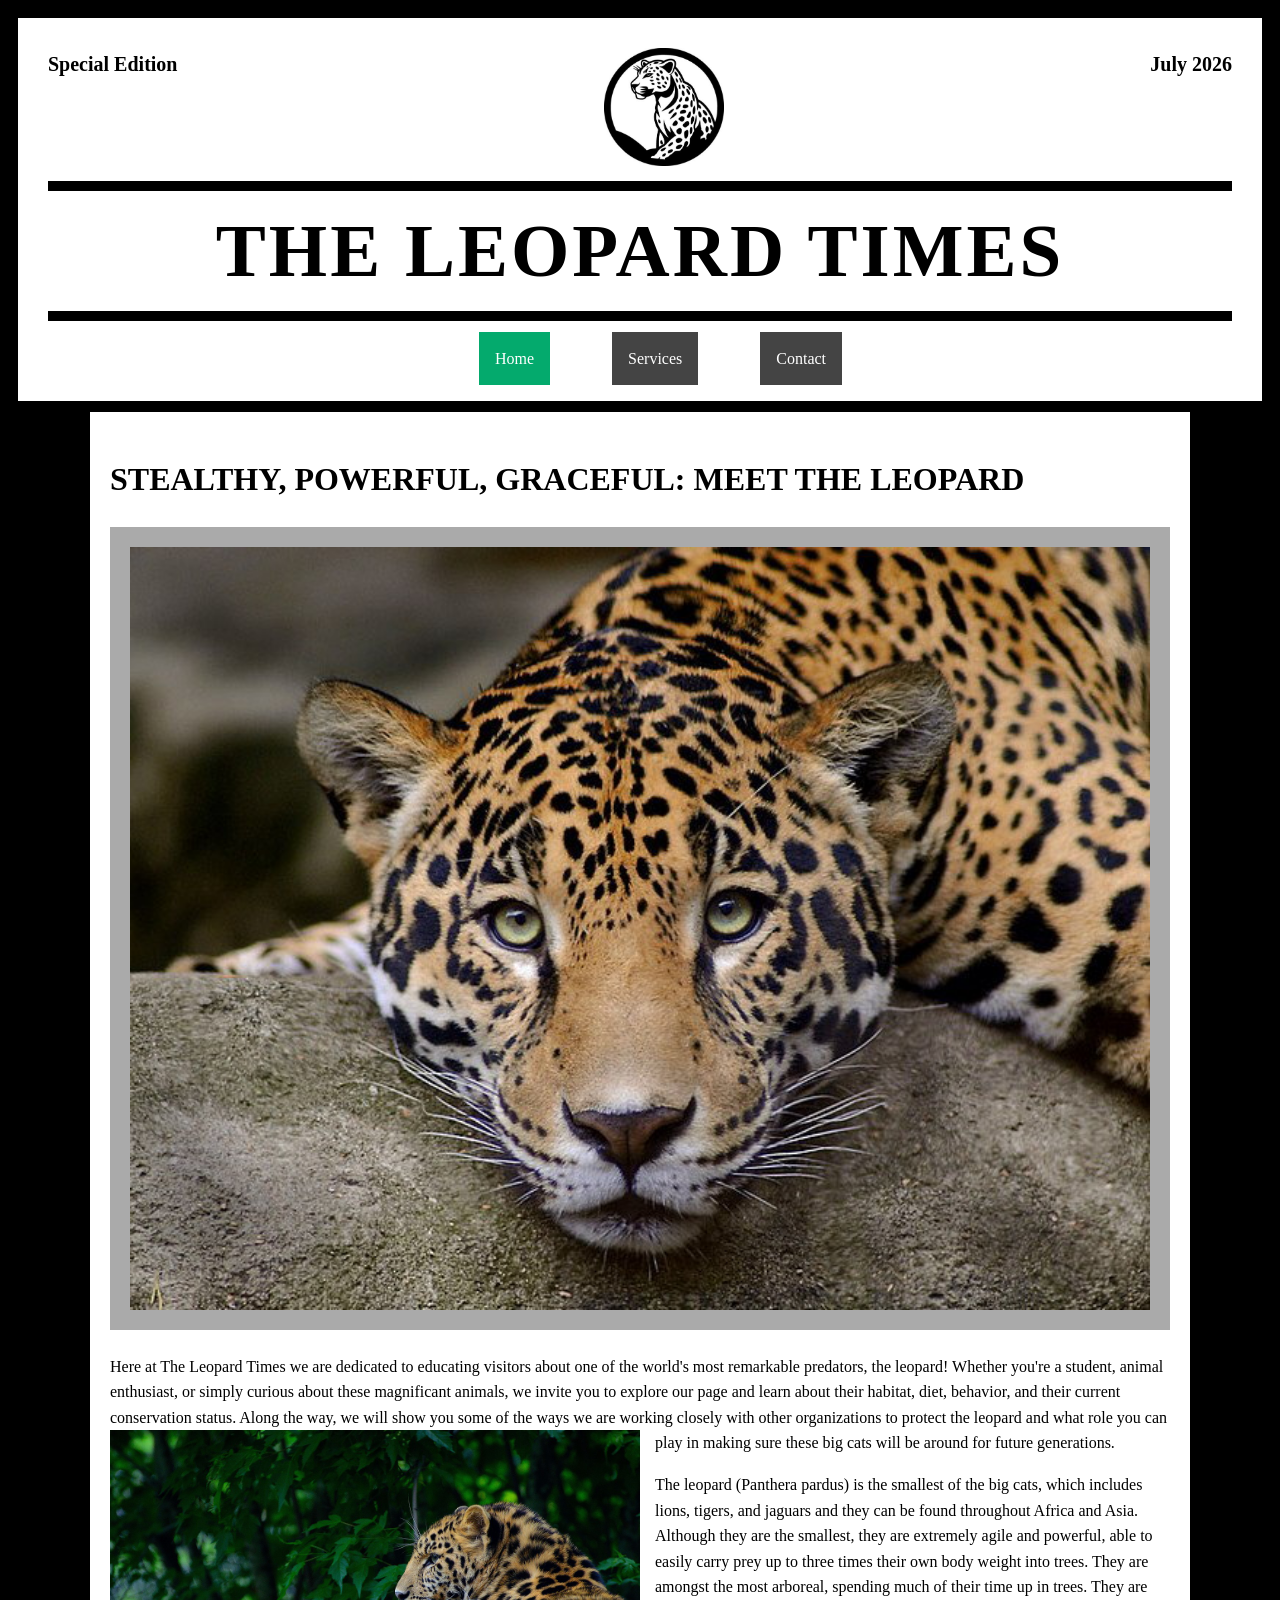
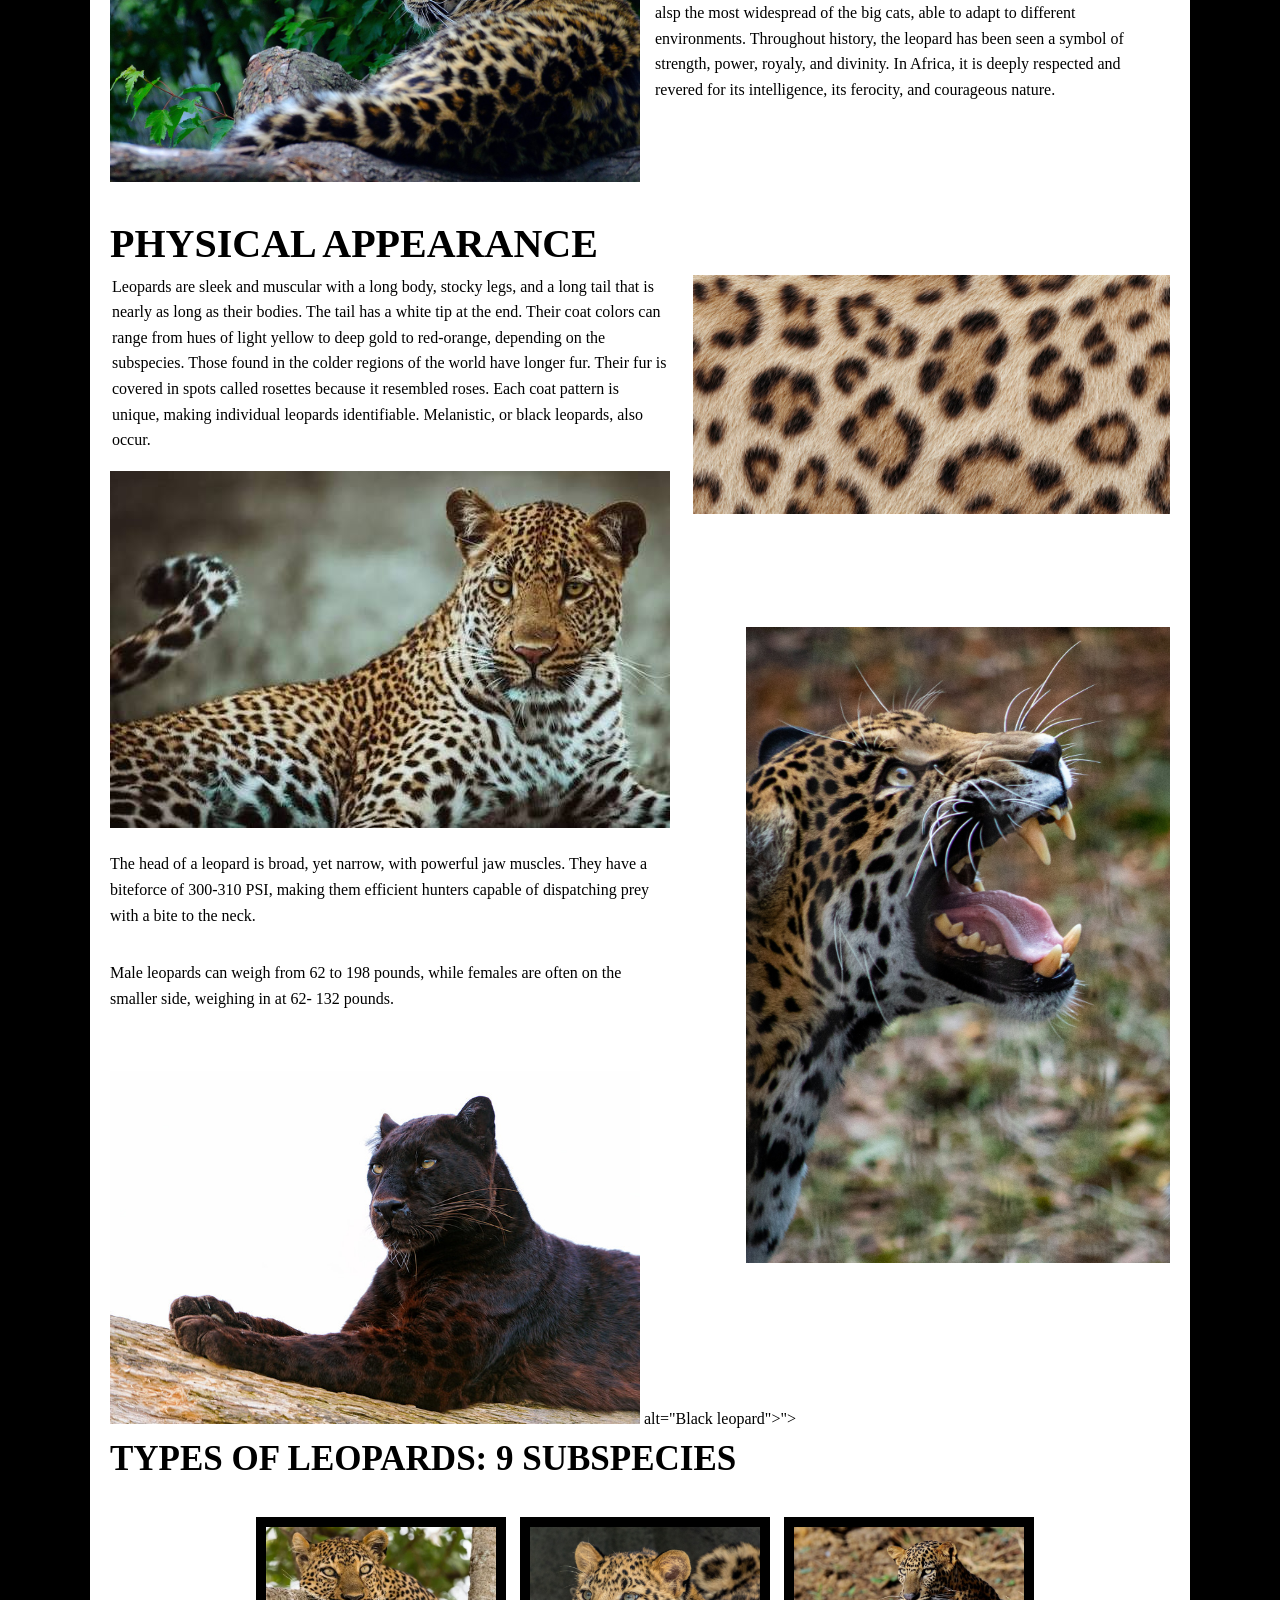
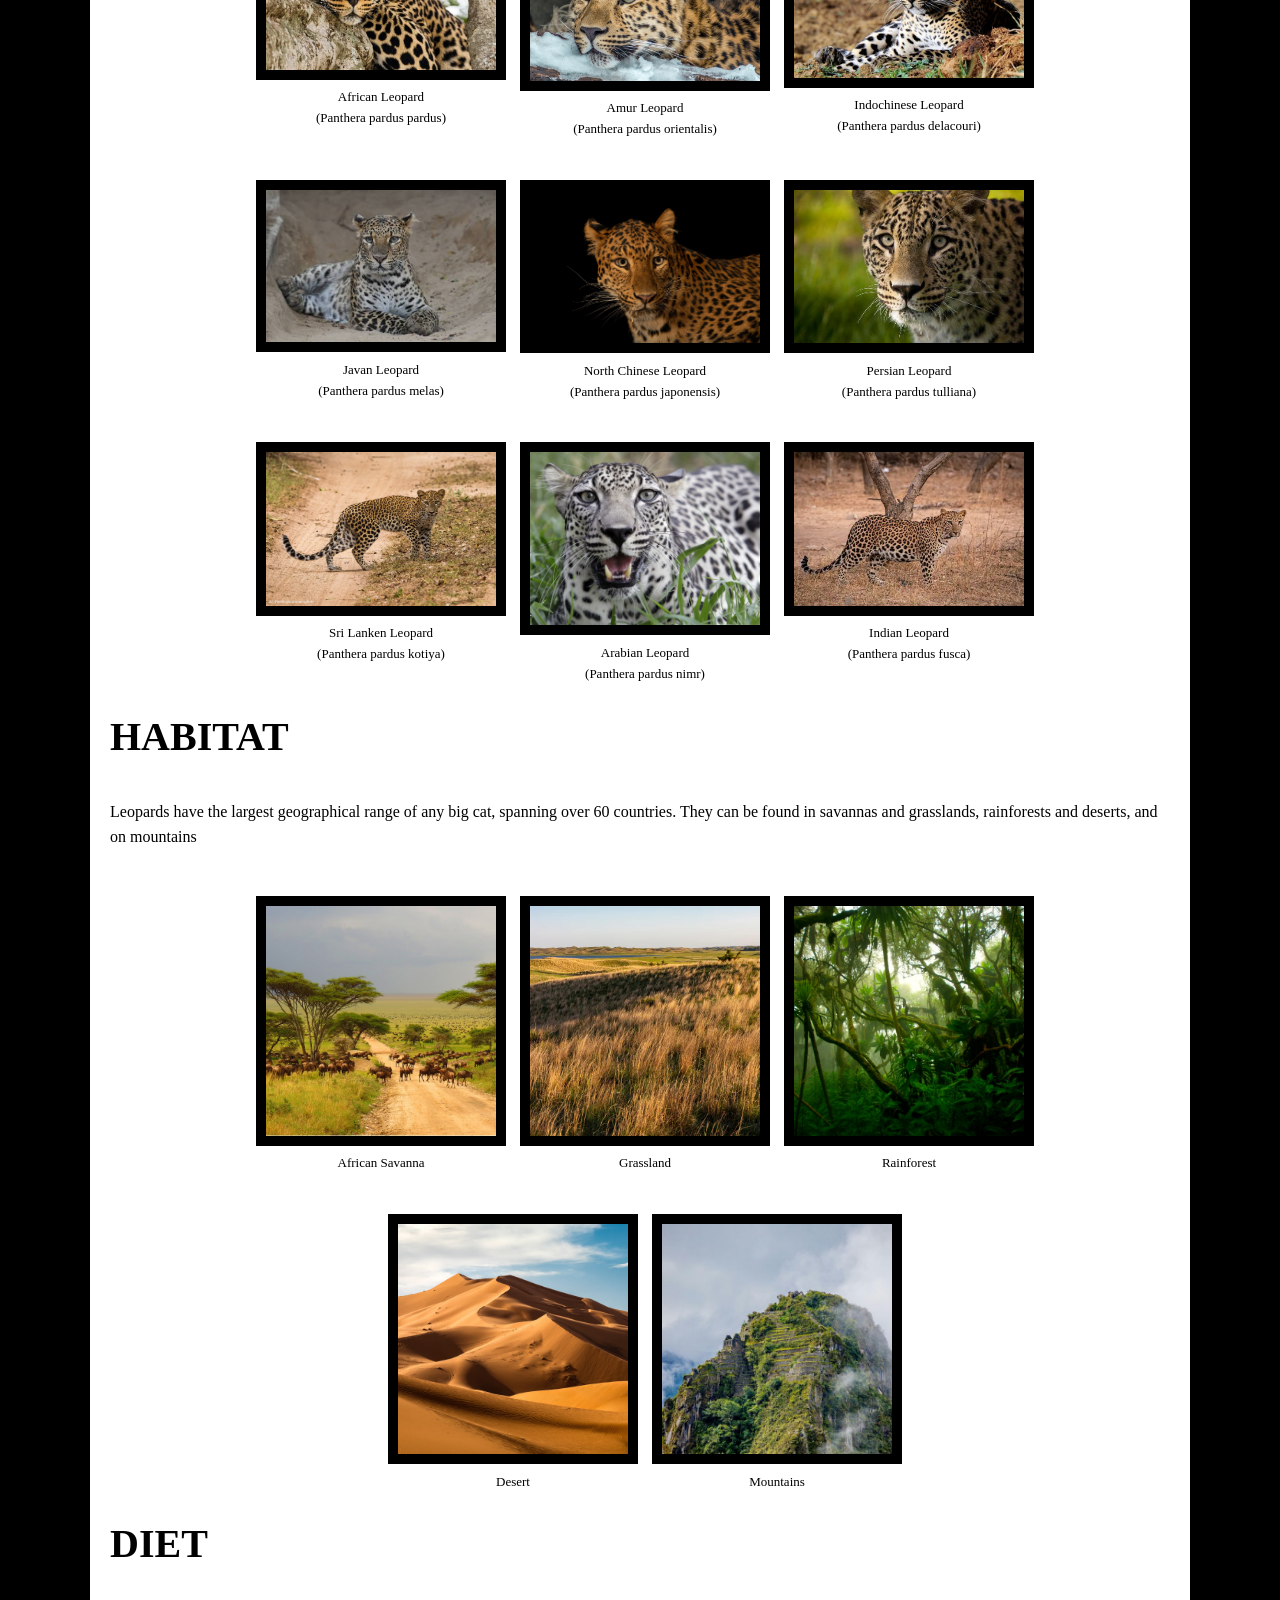
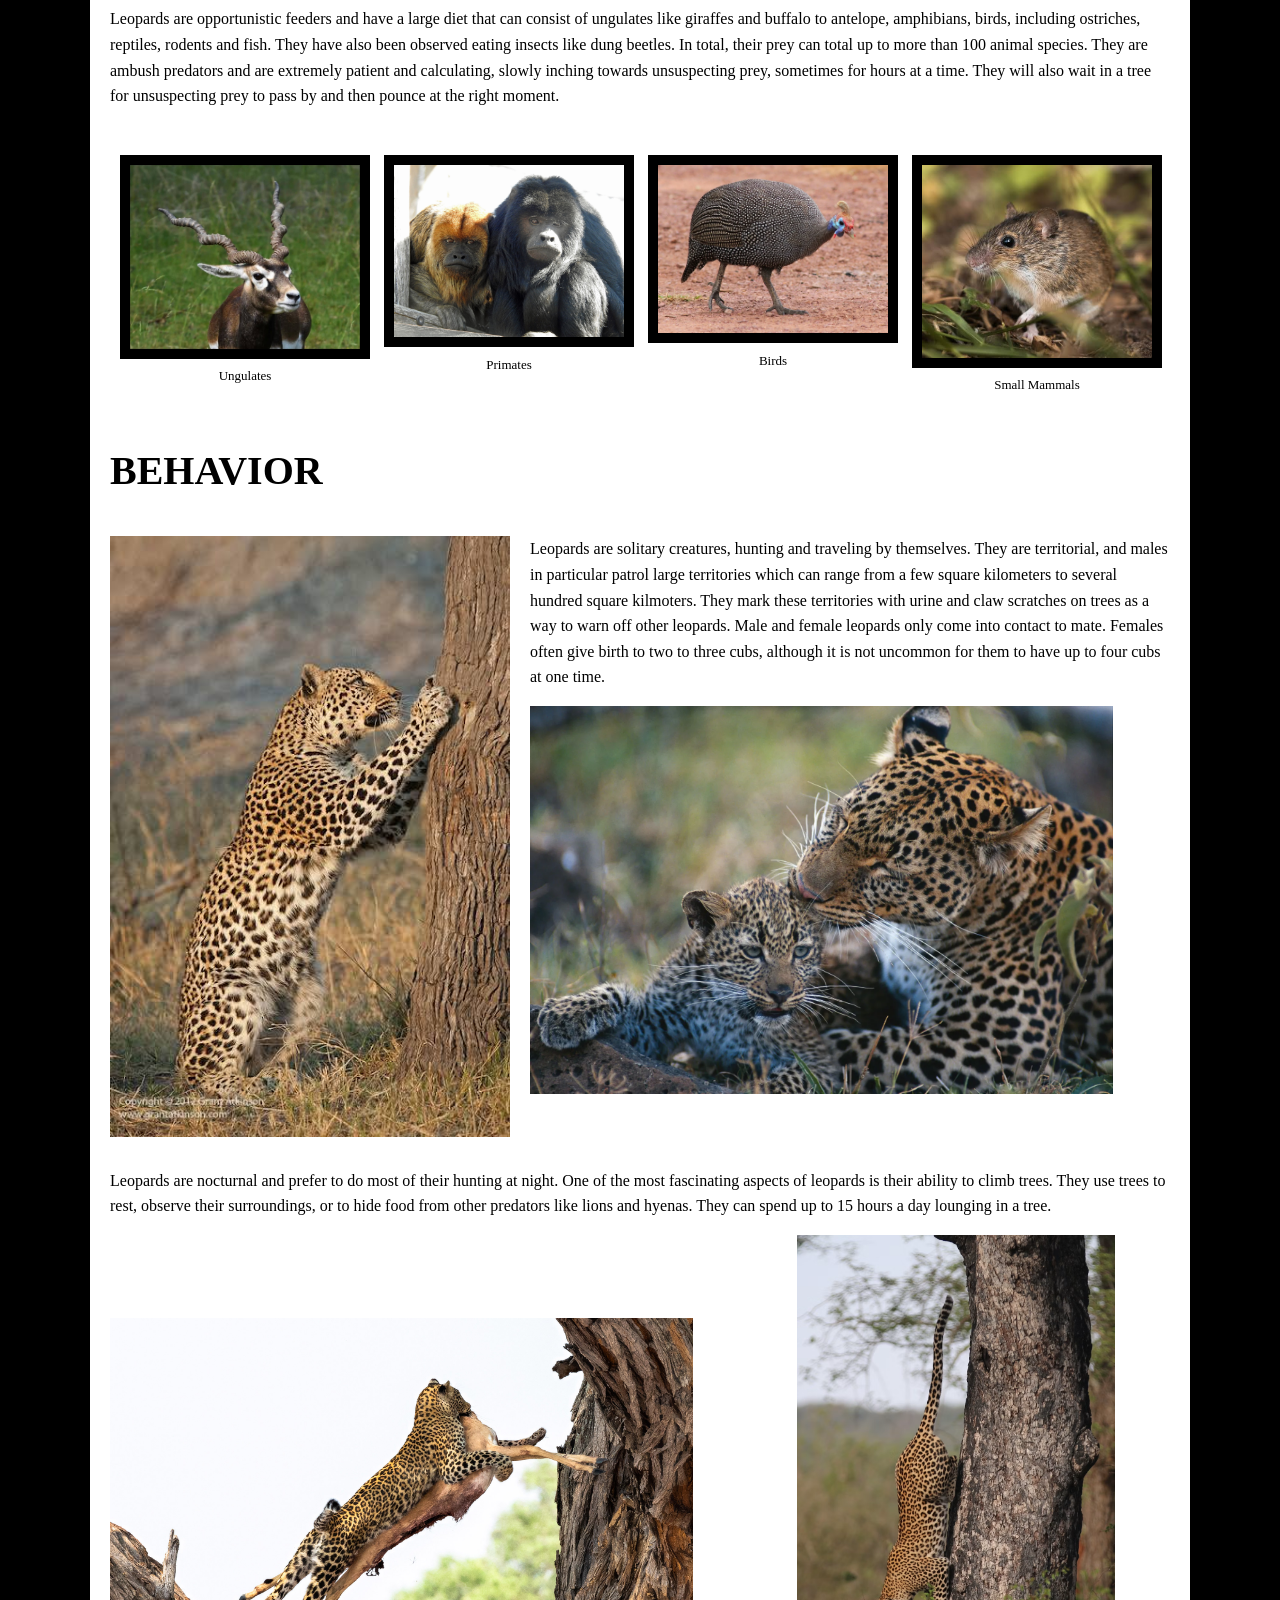
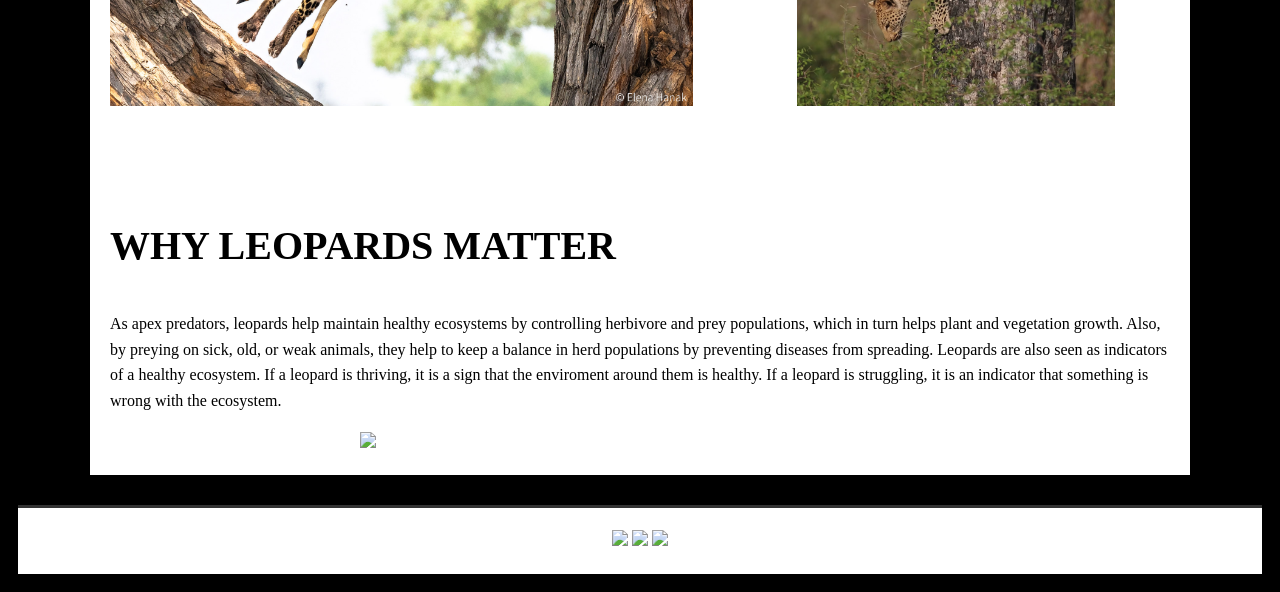
==== index.html @ 426cb2fe "Update index.html" ====
<!DOCTYPE html>
<html>
<head>
    
  <meta charset="UTF-8">
  <title>Leopard Website</title>
  <link rel="stylesheet" href="styles.css">
</head>

<body>

<header class="header">
    <h2 class="special">Special Edition</h2>
    <h2 class="date">July 2026</h2>
    <img class="leo-logo" src="images/VectorIconLeo.jpg">
    <h1 class="title">THE LEOPARD TIMES</h1>
</header>

<nav class="nav">
  <ul>
    <li><a class="active" href="index.html">Home</a></li>
    <li><a href="services.html">Services</a></li>
    <li><a href="contact.html">Contact</a></li>
  </ul>
</nav>

<main class="main">
     <h1> STEALTHY, POWERFUL, GRACEFUL: MEET THE LEOPARD</h1>
     <img class="headline-intro-image" src="images/IndianLeopard.jpg">
    
    
    <p> Here at The Leopard Times we are dedicated to educating visitors about one of the world's most remarkable predators, the leopard! Whether you're a student, animal enthusiast, or simply curious about these magnificant animals, we invite you to explore our page and learn about their habitat, diet, behavior, and their current conservation status. Along the way, we will show you some of the ways we are working closely with other organizations to protect the leopard and what role you can play in making sure these big cats will be around for future generations. 
   
<img class= "intro-image" src="images/AmurForest.jpg">
            
<p> The leopard (Panthera pardus) is the smallest of the big cats, which includes lions, tigers, and jaguars and they can be found throughout Africa and Asia. Although they are the smallest, they are extremely agile and powerful, able to easily carry prey up to three times their own body weight into trees. They are amongst the most arboreal, spending much of their time up in trees. They are alsp the most widespread of the big cats, able to adapt to different environments. Throughout history, the leopard has been seen a symbol of strength, power, royaly, and divinity. In Africa, it is deeply respected and revered for its intelligence, its ferocity, and courageous nature. 
    
    <h2 class="physical-appearance-title">PHYSICAL APPEARANCE</h2> 
    
    <p class="p-physical">Leopards are sleek and muscular with a long body, stocky legs, and a long tail that is nearly as long as their bodies. The tail has a white tip at the end. Their coat colors can range from hues of light yellow to deep gold to red-orange, depending on the subspecies. Those found in the colder regions of the world have longer fur. Their fur is covered in spots called rosettes because it resembled roses. Each coat pattern is unique, making individual leopards identifiable. Melanistic, or black leopards, also occur. </p>
    
    <img class="leo12" src="images/LeoAppearance.jpeg">
    <img class="fur-pattern" src="images/LeopardFurPattern.jpeg">
    
    <p class="p-physical-2">The head of a leopard is broad, yet narrow, with powerful jaw muscles. They have a biteforce of 300-310 PSI, making them efficient hunters capable of dispatching prey with a bite to the neck.</p> 
    <p class="p-physical-3">Male leopards can weigh from 62 to 198 pounds, while females are often on the smaller side, weighing in at 62- 132 pounds. </p>
    <img class="jaws" src="images/jaws.jpeg" alt="Jaws">
    <img class="blackleopard" src="images/Tambako.jpg"> alt="Black leopard">">
    
    
  
    
   <!--SUBSPECIES START-->      
     <h2 class="subspecies-title">TYPES OF LEOPARDS: 9 SUBSPECIES</h2> 
    
    <div class="subspecies-gallery">
    <figure class="sub-item">
    <a href="https://www.jungledragon.com/specie/4109/african_leopard.html"><img class="sub-image" src="images/AfricanLeopard.webp" alt="africanleopard"></a><figcaption>African Leopard<br>(Panthera pardus pardus)</figcaption>
    </figure>
        
        
           <figure class="sub-item">
        <a href="https://www.jungledragon.com/specie/269/amur_leopard.html"><img class="sub-image" src="images/AmurLeopard.jpg" alt="amurleopard"></a>
        <figcaption>Amur Leopard<br>(Panthera pardus orientalis)</figcaption>
        </figure>
        
      <figure class="sub-item">
          <a href="https://en.wikipedia.org/wiki/Indochinese_leopard"><img class="sub-image" src="images/IndoChineseLeopard.jpg" alt="indochineseleopard"></a><figcaption>Indochinese Leopard<br>(Panthera pardus delacouri) </figcaption></figure>
    
    <figure class="sub-item">
    <a href="https://en.wikipedia.org/wiki/Javan_leopard"><img class="sub-image" src="images/JavanLeopard.jpeg" alt="javanleopard"></a><figcaption>Javan Leopard<br>(Panthera pardus melas)</figcaption>
    </figure>
    
  
    <figure class="sub-item">
        <a href="https://zooszeged.hu/en/north-chinese-leopard/"><img class="sub-image" src="images/NorthChineseLeopard.jpg" alt="northchineseleopard"></a>
    <figcaption>North Chinese Leopard<br>(Panthera pardus japonensis)</figcaption>
    </figure>
    
   <figure class="sub-item"> 
       <a href="https://en.wikipedia.org/wiki/Panthera_pardus_tulliana"><img class="sub-image" src="images/PersianLeopard.jpeg" alt="persianleopard"></a>
    <figcaption>Persian Leopard<br>(Panthera pardus tulliana)</figcaption>
    </figure>
       
       
   <figure class="sub-item">     
  <a href="https://en.wikipedia.org/wiki/Sri_Lankan_leopard"><img class="sub-image" src="images/SriLankanLeopard.webp" alt="srilankanleopard"></a>
        <figcaption>Sri Lanken Leopard<br>(Panthera pardus kotiya)</figcaption>
    </figure>
        
        <figure class="sub-item">  
    <a href="https://www.jungledragon.com/specie/34278/arabian_leopard.html"><img class="sub-image" src="images/ArabianLeopard.webp" alt="arabianleopard"></a>
    <figcaption>Arabian Leopard<br>(Panthera pardus nimr)</figcaption>
    </figure>
    
       <figure class="sub-item">  
    <a href="https://www.jungledragon.com/specie/2795/indian_leopard.html"><img class="sub-image" src="images/IndianLeopardHab.webp" alt="indianleopard"></a>
    <figcaption>Indian Leopard<br> (Panthera pardus fusca)</figcaption>
    </figure>
         </div>  
    
<!--SUBSPECIES END-->
    
    
    

    
    <!--HABITAT START-->
    
    <h2 class="habitat-title">HABITAT</h2>
    <p class="p-habitat">Leopards have the largest geographical range of any big cat, spanning over 60 countries. They can be found in savannas and grasslands, rainforests and deserts, and on mountains</p>
    
    <div class="habitat-gallery">
    <figure class="hab-item">
    <a href="https://en.wikipedia.org/wiki/Savanna"><img class="hab-image" src="images/AfricanSavanna.jpg" alt="africansavanna"></a><figcaption>African Savanna</figcaption>
    </figure>
        
        
       <figure class="hab-item">
          <a href="https://en.wikipedia.org/wiki/Grassland"><img class="hab-image" src="images/Grassland.webp"></a><figcaption>Grassland </figcaption></figure>
        
      <figure class="hab-item">
          <a href="https://en.wikipedia.org/wiki/Rainforest"><img class="hab-image" src="images/Tropical_Cloud.jpg"></a><figcaption>Rainforest</figcaption></figure>
    
    <figure class="hab-item">
    <a href="https://en.wikipedia.org/wiki/Desert"><img class="hab-image" src="images/Dunes.avif" alt="desert"></a><figcaption>Desert</figcaption>
    </figure>
    
  
    <figure class="hab-item">
        <a href="https://en.wikipedia.org/wiki/Mountain"><img class="hab-image" src="images/ChrisM.jpg" alt="mountains"></a>
    <figcaption>Mountains</figcaption>
    </figure>
    
   
 </div>

<!--HABITAT END--> 
    
 <!--DIET START-->  
    <h2 class="diet-title">DIET</h2>
    
    
    <p class="p-diet">Leopards are opportunistic feeders and have a large diet that can consist of ungulates like giraffes and buffalo to antelope, amphibians, birds, including ostriches, reptiles, rodents and fish. They have also been observed eating insects like dung beetles. In total, their prey can total up to more than 100 animal species. They are ambush predators and are extremely patient and calculating, slowly inching towards unsuspecting prey, sometimes for hours at a time. They will also wait in a tree for unsuspecting prey to pass by and then pounce at the right moment.</p>
    
    <figure class="diet-item">
        <a href="https://en.wikipedia.org/wiki/Ungulate"><img class="diet-image" src="images/Ungulate.jpg" alt="ungulates"></a>
    <figcaption>Ungulates</figcaption>
    </figure>
    
    <figure class="diet-item">
        <a href="https://en.wikipedia.org/wiki/Primate"><img class="diet-image" src="images/HowlerMonk.jpeg" alt="primates"></a>
    <figcaption>Primates</figcaption>
    </figure>
    
    <figure class="diet-item">
        <a href="https://en.wikipedia.org/wiki/Bird"><img class="diet-image" src="images/HelmetedGuineaFowl.webp" alt="birds"></a>
    <figcaption>Birds</figcaption>
    </figure>
    
    <figure class="diet-item">
        <a href="https://en.wikipedia.org/wiki/Small_mammal"><img class="diet-image" src="images/LeoMouseFood.jpeg" alt="smallmammals"></a>
    <figcaption>Small Mammals</figcaption>
    </figure>
    
    
    
    <!--DIET END-->   
    
    <!--BEHAVIOR START-->  
    <h2 class="behavior-title">BEHAVIOR</h2>
    
    <img class="behavior-image2" src="images/TreeScratchLeo.jpeg">
    
    <p class="p-behavior">Leopards are solitary creatures, hunting and traveling by themselves. They are territorial, and males in particular patrol large territories which can range from a few square kilometers to several hundred square kilmoters. They mark these territories with urine and claw scratches on trees as a way to warn off other leopards. Male and female leopards only come into contact to mate. Females often give birth to two to three cubs, although it is not uncommon for them to have up to four cubs at one time.</p>
    
    <img class="behavior-image3" src="images/LeopardCub.webp">
        
    <p>Leopards are nocturnal and prefer to do most of their hunting at night. One of the most fascinating aspects of leopards is their ability to climb trees. They use trees to rest, observe their surroundings, or to hide food from other predators like lions and hyenas. They can spend up to 15 hours a day lounging in a tree. </p>
    
    <img class="behavior-image1" src="images/ElenaHanak.jpg">
    
    <img class="prowl-leo" src="images/LeoDownTree.avif">
    
    
    
     <!--BEHAVIOR END-->  
    
    <h2 class="matter-title">WHY LEOPARDS MATTER</h2>
    <p class="p-matter"> As apex predators, leopards help maintain healthy ecosystems by controlling herbivore and prey populations, which in turn helps plant and vegetation growth. Also, by preying on sick, old, or weak animals, they help to keep a balance in herd populations by preventing diseases from spreading. Leopards are also seen as indicators of a healthy ecosystem. If a leopard is thriving, it is a sign that the enviroment around them is healthy. If a leopard is struggling, it is an indicator that something is wrong with the ecosystem. </p>
    
    <img class="healthyeco" src="Images/ImageForArticle_840_16527048141591400.webp">
 </main>
    
<!--FOOTER START-->

<footer class="footer">
 <a href="https://x.com/home"><img class="logo" src="Images/08984ea0-b509-44ff-aae0-b5dd00049817.svg"></a>
   <a href="https://www.facebook.com/christina.hernandez.488598"><img class="logo" src="Images/bb861665-2462-4bce-bd53-a4aa51f01fc9.svg"></a>
    <a href="https://www.reddit.com/user/MindlessMode8254/"><img class="logo" src="Images/c3282780-f1f8-4a4e-94c0-a55f9fbc4307.svg"></a>
</footer>
    
<!--FOOTER END-->
    
</body>
</html>
---- styles.css ----
* {
  box-sizing: border-box;
}

body {
font-family: Rockwell, serif;
background-color: black; 
line-height: 1.6;
padding: 10px;
}

/*===========================
           HEADER
===========================*/

.header {
background-color: white;
text-align: center;
padding: 30px;
}

.special{
float: left;
margin: 0;
font-size: 20px;
}

.date{
float: right;
margin: 0;
font-size: 20px;
}

.leo-logo{
display: block;
width: 120px;
margin: 0 auto;
}
.title{
text-align: center;
font-size: 75px;
border-top: 10px solid black;
border-bottom: 10px solid black;
margin-top: 15px; 
letter-spacing: 3px;
}

/*===========================
           NAVIGATION
===========================*/

.nav{
display: flex;
justify-content: center;
}
.nav ul {
list-style: none;
margin-top: -80px;
padding: 0;
display: flex;
justify-content: center;
}

.nav li {
margin: 10px;
margin-left: 50px;
padding: 0;
border: 1px solid white;
background: #444;
}

.nav ul li:last-child {
  border-right: none;
}

.nav ul li a {
display: block;
color: white;
text-align: center;
padding: 14px 16px;
text-decoration: none;
}

.nav ul li a:hover:not(.active) {
background-color: yellowgreen;
}

.nav ul li a.active {
background-color: #04AA6D;
}
/*===========================
           MAIN CONTENT
===========================*/

.main {
max-width: 1100px;
margin: auto;
padding: 20px;
background: white;
clear: both;
}

/*===========================
          BOXES
===========================*/

.box {
background: white;
margin: 20px 0;
padding: 20px;
border: 2px solid #333;
border-radius: 10px;
}


/*===========================
       INTRO SECTION
===========================*/

.headline-intro-image{
background-color: #aaa;
width: 100%;
padding: 20px;
}

.intro-image{
width: 50%; 
float: left;
margin-right: 15px;
margin-bottom: 10px;
}


/*===========================
       PHYSICAL APPEARANCE
===========================*/
.physical-appearance-title{
display: block;
clear: both;
font-size: 40px;
margin-bottom: -20px;
padding-top: 20px;

}

.p-physical{
text-align: left;
margin-right: 500px;
padding: 2px;
}

.p-physical-2{
float: left;
margin-right: 500px;
   
}

.p-physical-3{
float: left;
margin-right: 500px;
}

.phy-feat{
margin-left: 300px; 
}

.blackleopard{
width: 50%;
margin-top: -200px;
}

.fur-pattern{
width: 45%;
float: right;
margin-left: 55px;
margin-top: -560px;
}

.jaws{
width: 40%;
margin-top: -400px;
margin-left: 60%;
}


/*===========================
          SUBSPECIES 
===========================*/
.subspecies-title{
margin-top: auto;
margin-bottom: 0;
font-size: 35px;
}


.subspecies{
width: 35%;
}


.sub-item{
display: inline-block;
vertical-align: top;
margin: 30px 10px 10px;
margin-right: 0px;
text-align: center;
width: 250px;
justify-content: center;
float: none;
color: black;
}

.sub-image{
width: 100%;
height: auto;
border: 10px solid black;
}



.subspecies-gallery{
width: 90%;
margin: 0 auto;
text-align: center;
}


/*===========================
          BEHAVIOR 
===========================*/

.behavior-title{
font-size: 40px;
}

.behavior-img {
display: block;
margin: 20px auto;
width: 60%;
border: 2px solid #333;
border-radius: 5px;
}

.behavior-image1{
width: 55%;
height: auto;
}

.behavior-image2{
float: left;
width: 400px;
margin-right: 20px;
margin-bottom: 10px;
}

.behavior-image3{
width: 55%;
height: auto;
padding-bottom: 50px
}

.prowl-leo{
width: 30%;
margin-left: 100px;
}

/*===========================
          HABITAT 
===========================*/
.habitat-title{
font-size: 40px;
margin-top: 10px;
margin-bottom: 30px
}

.habitat-gallery{
width: 90%;
margin: 0 auto;
text-align: center;

}

.hab-item{
display: inline-block;
vertical-align: top;
margin: 30px 10px 10px;
margin-right: 0px;
text-align: center;
width: 250px;
justify-content: center;
float: none;
color: black;
} 

.hab-image{
width: 100%;
height: auto;
border: 10px solid black;  
}

/*===========================
           DIET 
===========================*/

.diet-title{
font-size: 40px;
margin-top: 10px;
margin-bottom: 30px
}

.diet-item{
display: inline-block;
vertical-align: top;
margin: 30px 10px 10px;
margin-right: 0px;
text-align: center;
width: 250px;
justify-content: center;
float: none;
color: black;
}

.diet-image{
border: 10px solid black;
width: 100%;
height: auto;
margin: 0 auto;
text-align: center; 
    
}

/*===========================
         SERVICES PAGE
===========================*/

.media-row {
display: flex;
gap: 20px;
align-items: flex-start;
}

.grid {
display: flex;
gap: 20px;
justify-content: center;
}

.card {
padding: 4px;
width: 55%;
align: left;
background: #fafafa;
}

.card img {
width: 100%;
  
}

button {
background-color: #04AA6D;
border: none;
color: black;
padding: 15px 32px;
cursor: pointer;
}

.button2 {
margin-left: 150px;
    
}

.deforestation{
width: 50%;
display: block;
justify-content: right;
}

.safarileo {
width: 90%;
margin: 40px 22px 12px;
}

a:link {
color: green;
background-color: transparent;
text-decoration: none;
}

figcaption{
font-size: 13px;
}

/*===========================
          CONTACT PAGE 
===========================*/

.contact-section{
width: 90%;
margin: 40px auto;
text-align: center;
}

.contact-form, .map{
display: inline-block;
vertical-align: top;
}

.contact-form{
width: 45%;
padding: 25px;
background: #f5f5f5;
border-radius: 10px;
box-shadow: 0 4px 10px rgba(0,0,0,2);
text-align: left;
margin-right: 20px;
}

.map{
width: 45%;
    
}

.contact-form input, .contact-form textarea{
width: 100%;
padding: 12px;
margin-top: 6px;
margin-bottom: 15px;
border: 1px solid #ccc;
box-sizing: border-box;
font-size: 16px;
}

.contact-form textarea{
height: 120px;
resize: vertical;
}

.contact-form button{
width: 100%;
padding: 12px;
background: #b8860b;
color: white;
border: none;
border-radius: 6px;
font-size: 16px;
cursor: pointer;
}

.contact-form button:hover{
background: #8b6508;
}

.map iframe{ 
border-radius: 10px;
box-shadow: 0 4px 10px rgba (0,0,0,2)
}

.info-row{
display: flex;
}


.info-container{
margin-left: 50px;
padding: 50px;
}

.icon{
width:35%;
filter: drop-shadow(1px 1px 1px);
}

.column-one{
text-align: center;
border: 2px solid white;
padding: 12px;
margin: 4px;    
    
}
.column-two{
text-align: center;
border: 2px solid white;
padding: 12px;
margin: 4px;
}

.column-three{
text-align: center;
border: 2px solid white;
padding: 12px;
margin: 4px;
    
}

.left-column{
width: 100%;
}

/*===========================
        WHY THEY MATTER
===========================*/

.matter-title{
    margin-top: 100px;
font-size: 40px;
}

.healthyeco{
width: 60%;
    margin-left: 250px;
}

/*===========================
          FOOTER
===========================*/

.footer {
clear: both;
text-align: center;
padding: 20px;
margin-top: 30px;
border-top: 3px solid #333;
background: white;
}

.logo{
width: 50px;
}

button {
margin-top: 15px;
}
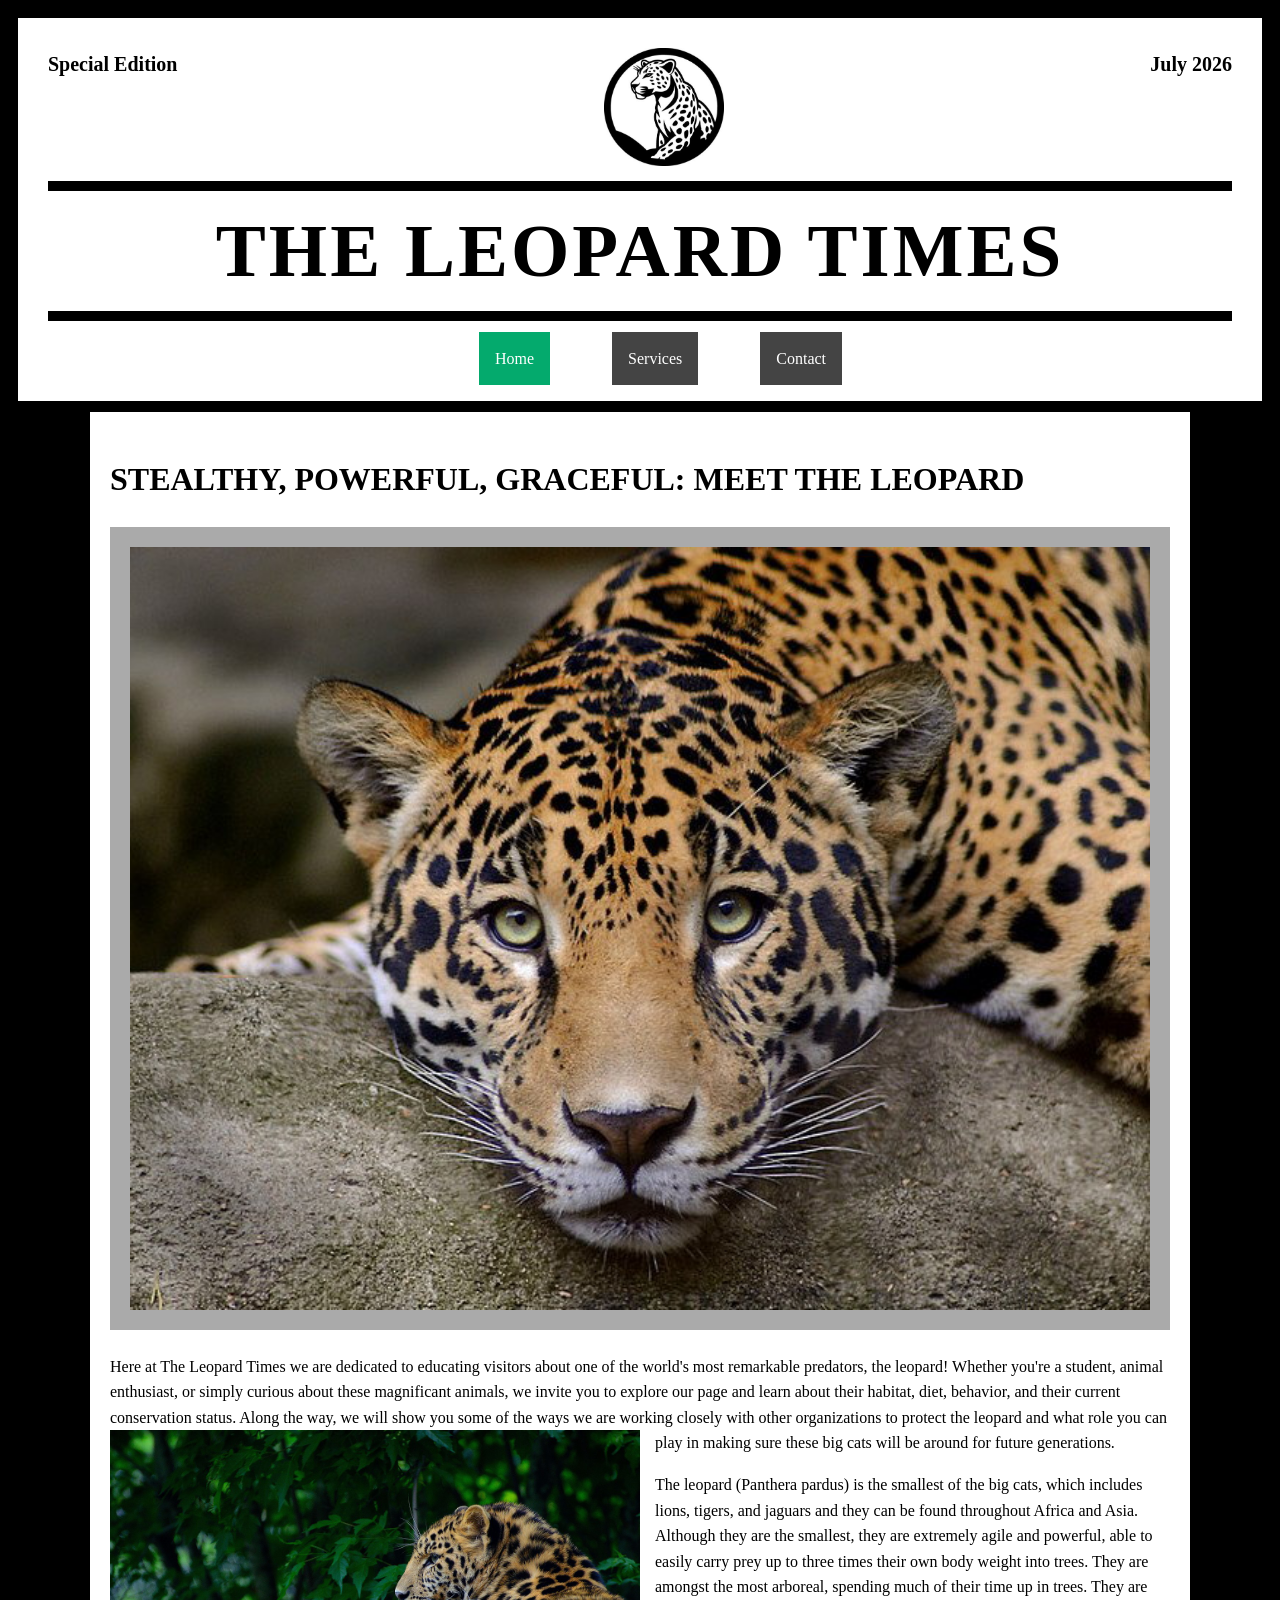
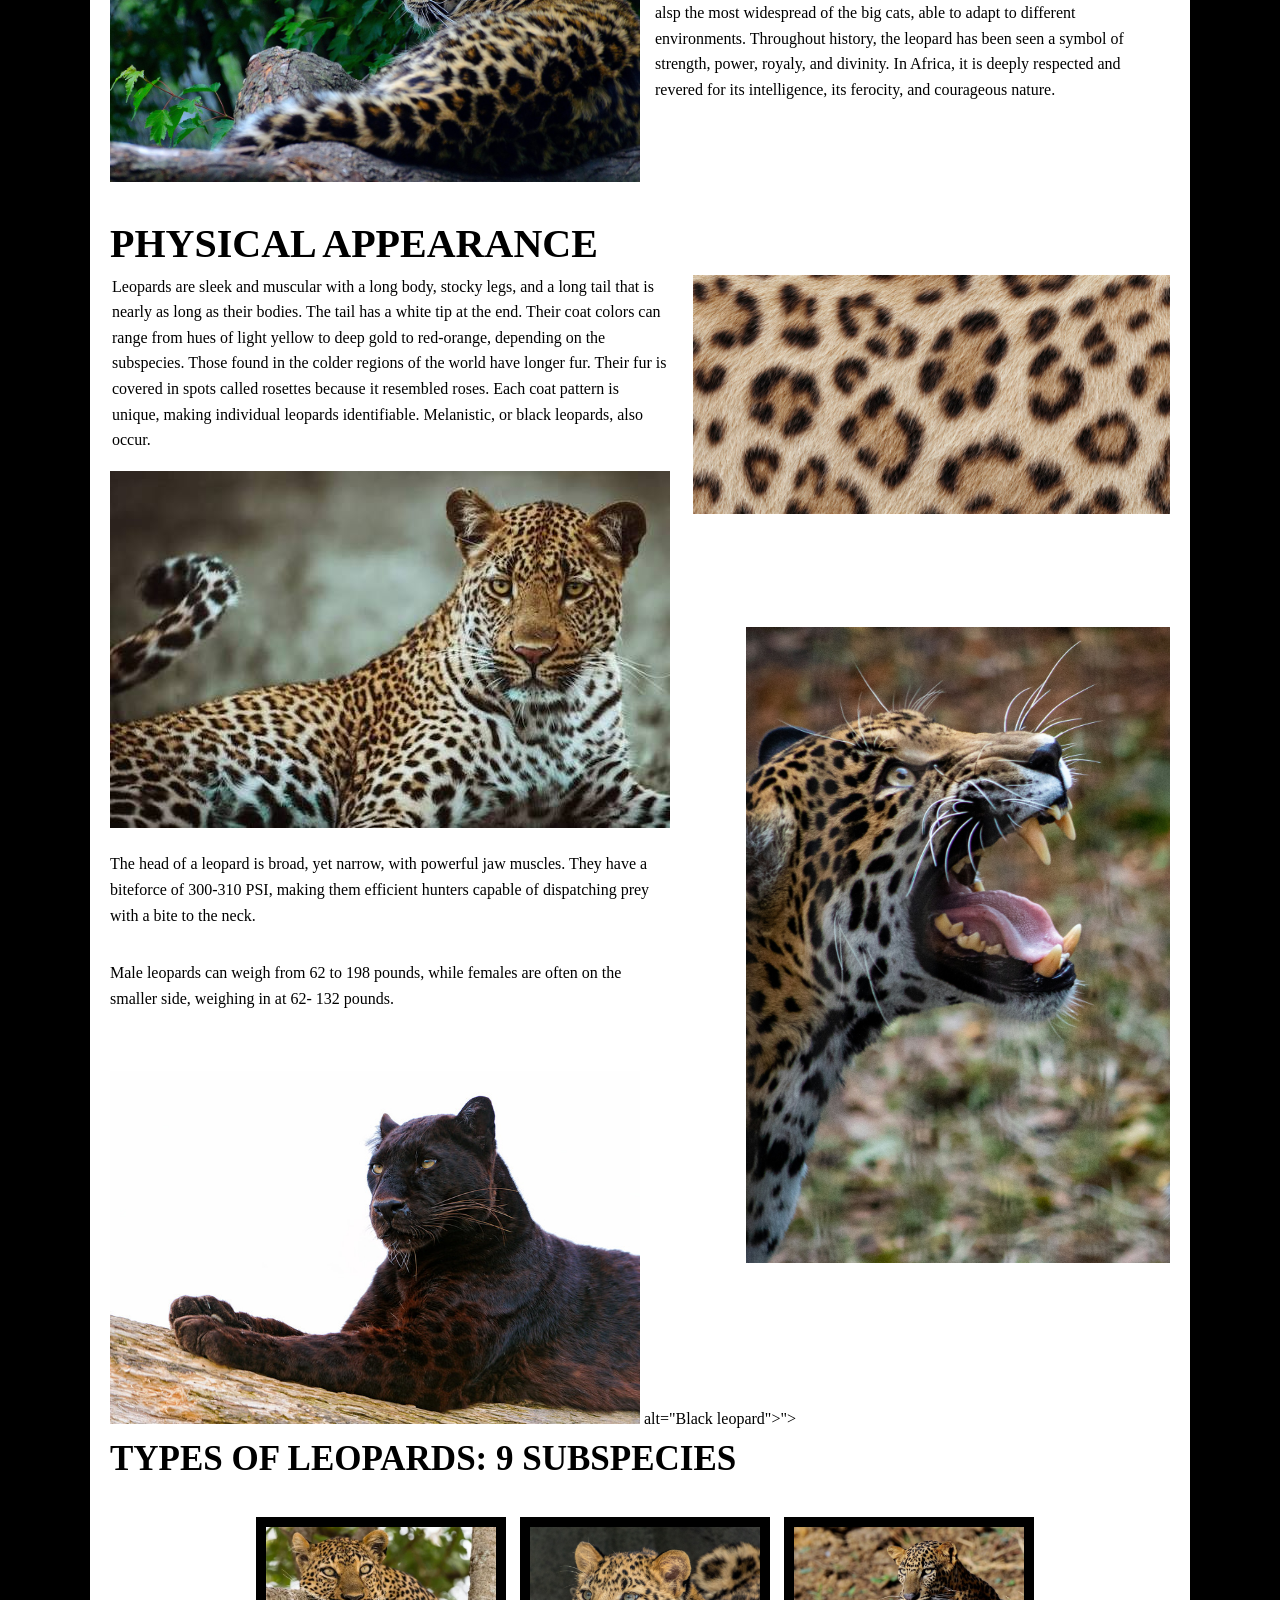
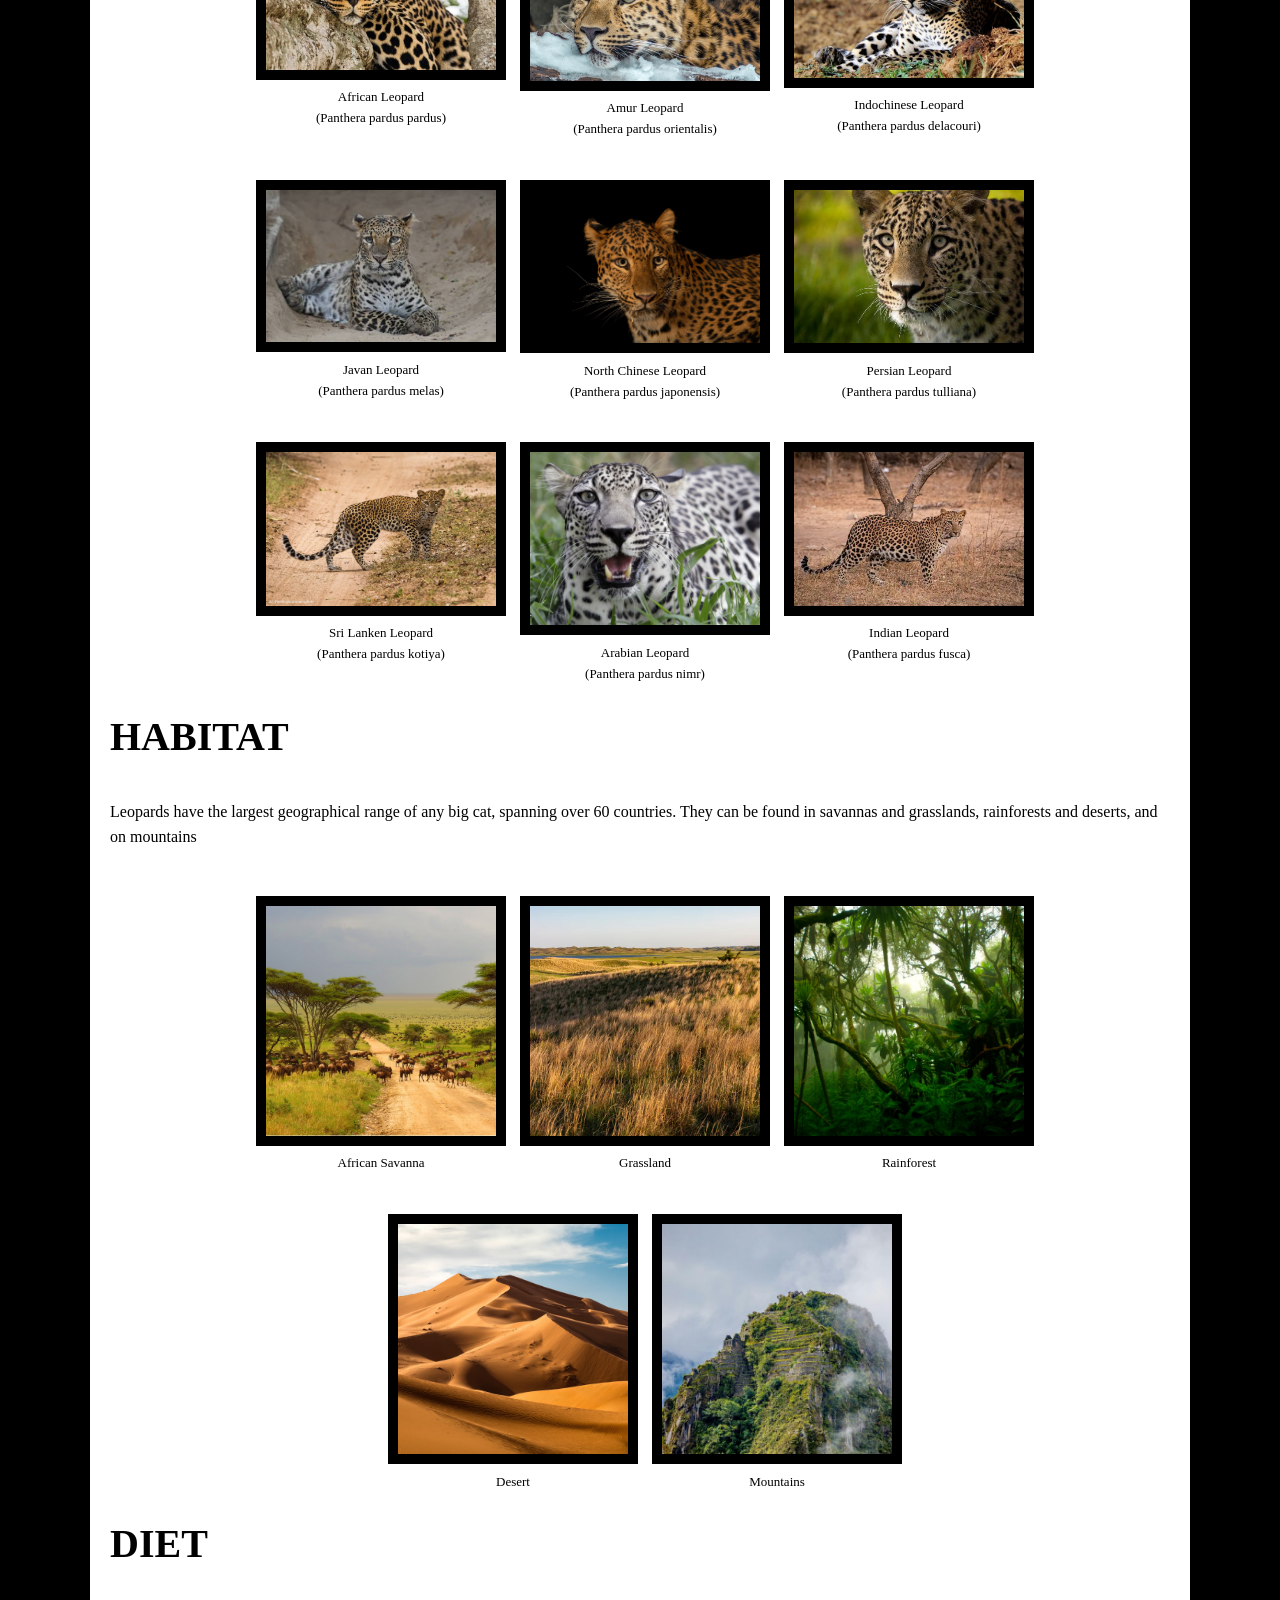
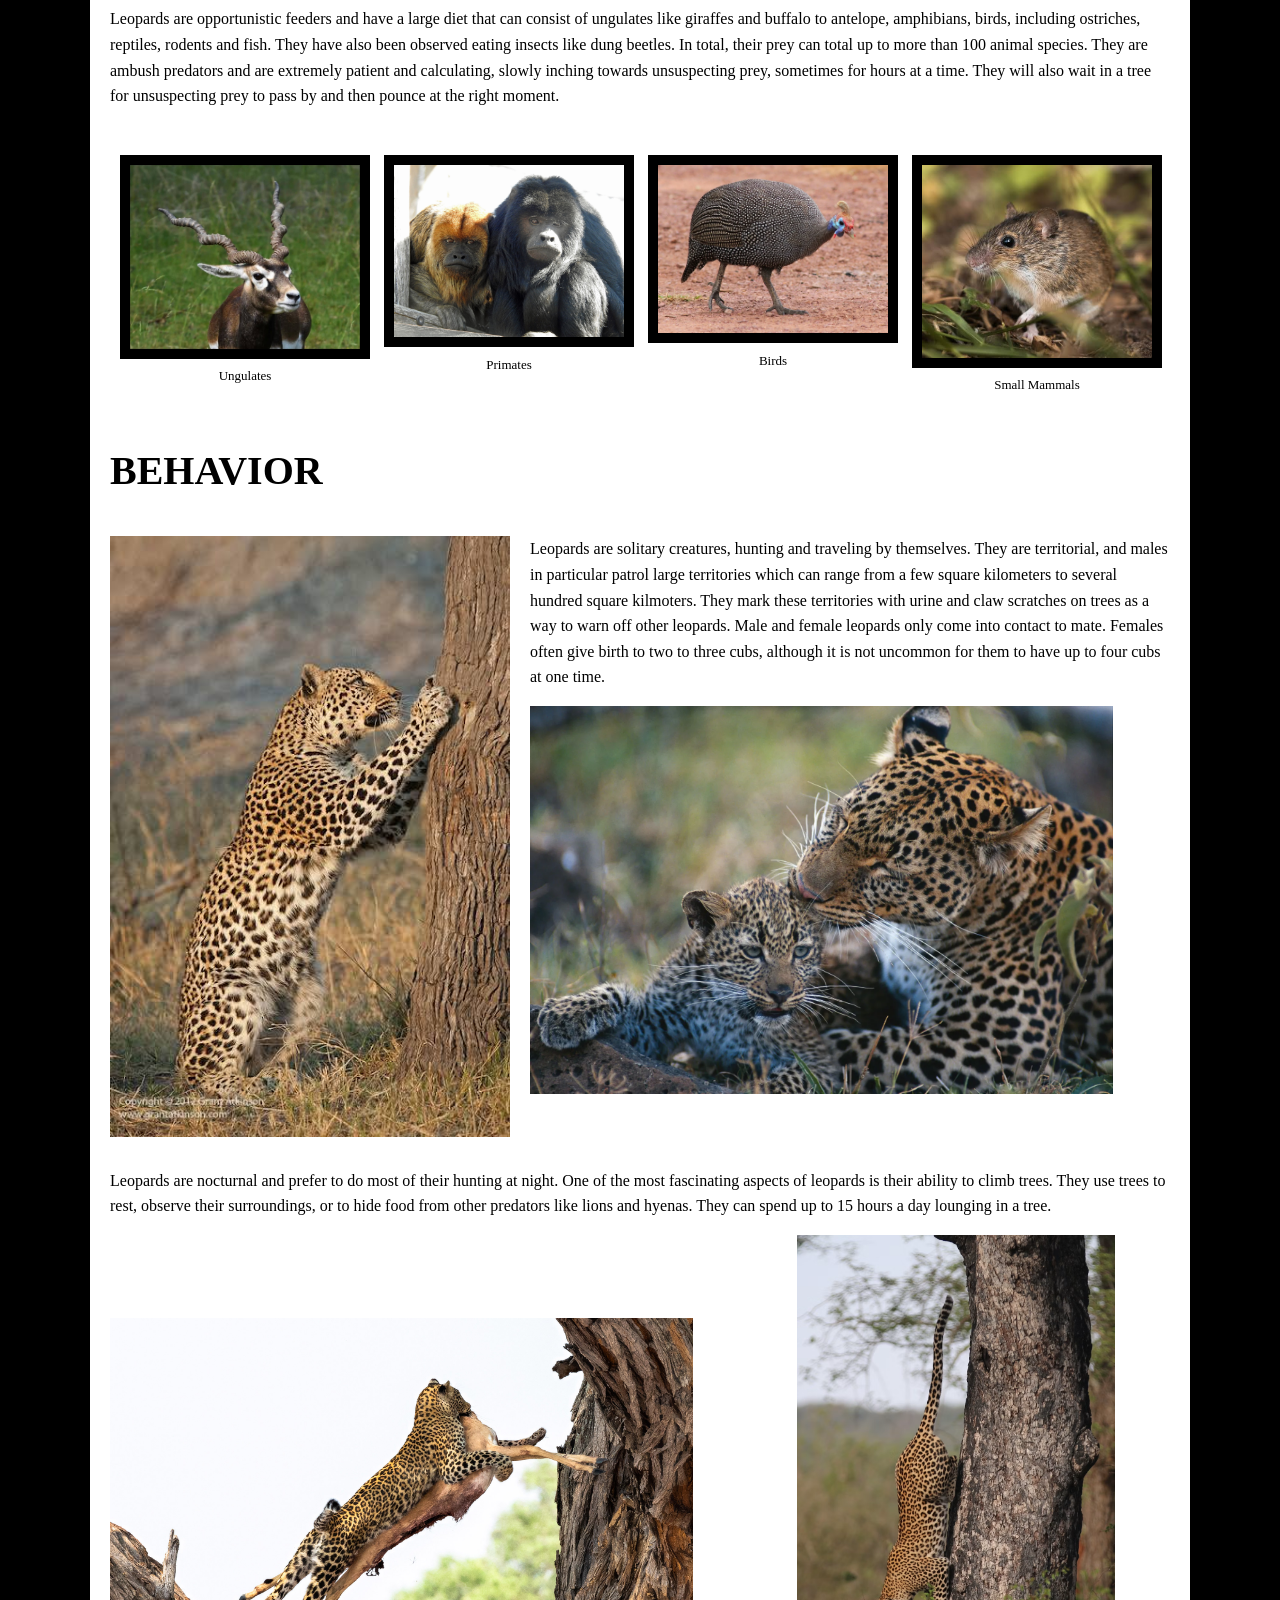
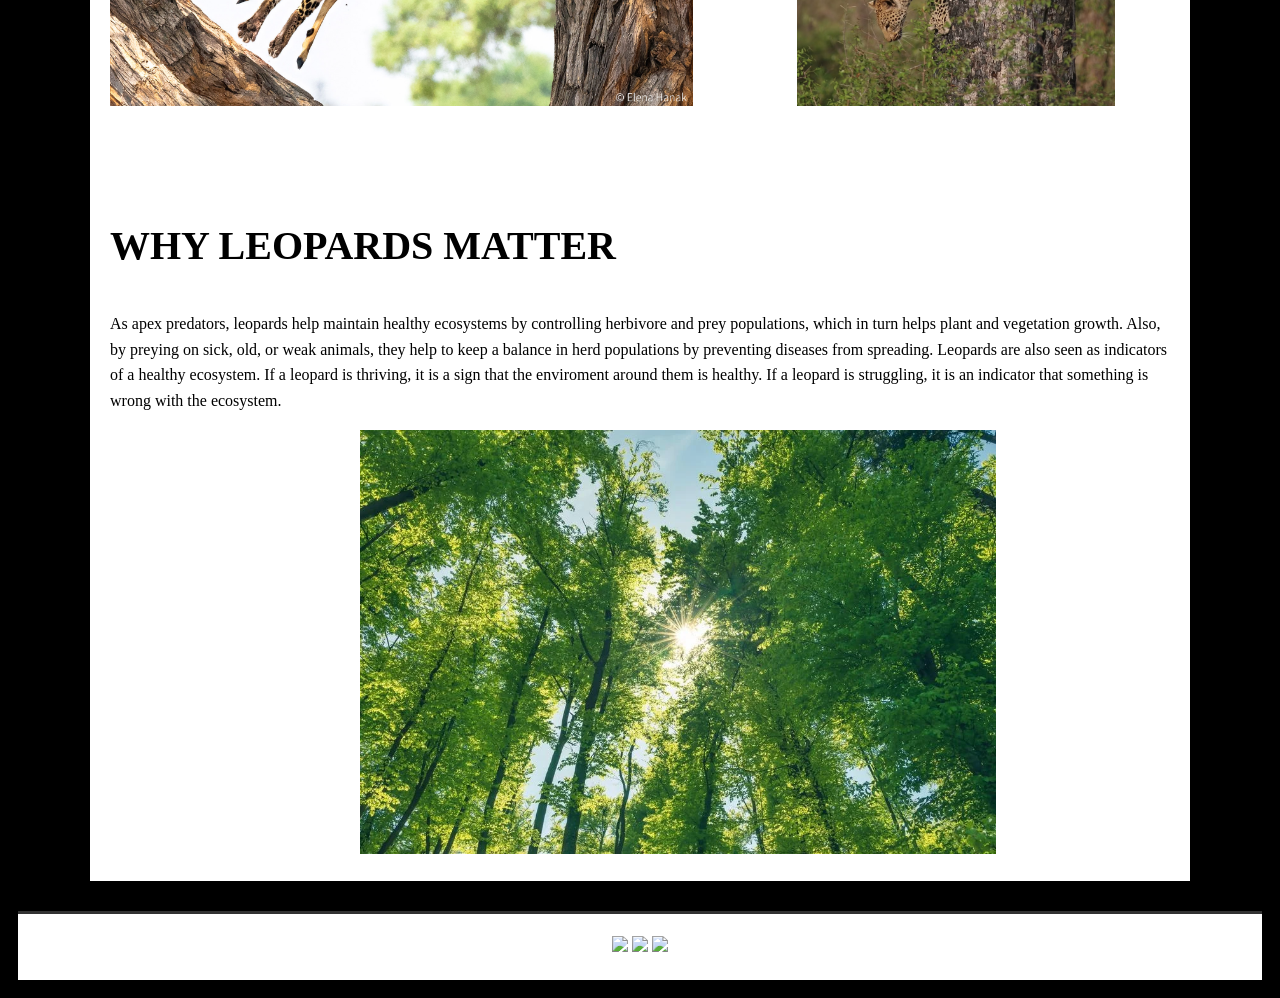
==== commit fb95edfe: "Update index.html" ====
--- a/index.html
+++ b/index.html
@@ -189,7 +189,7 @@
     <h2 class="matter-title">WHY LEOPARDS MATTER</h2>
     <p class="p-matter"> As apex predators, leopards help maintain healthy ecosystems by controlling herbivore and prey populations, which in turn helps plant and vegetation growth. Also, by preying on sick, old, or weak animals, they help to keep a balance in herd populations by preventing diseases from spreading. Leopards are also seen as indicators of a healthy ecosystem. If a leopard is thriving, it is a sign that the enviroment around them is healthy. If a leopard is struggling, it is an indicator that something is wrong with the ecosystem. </p>
     
-    <img class="healthyeco" src="Images/ImageForArticle_840_16527048141591400.webp">
+    <img class="healthyeco" src="images/Trees.webp">
  </main>
     
 <!--FOOTER START-->
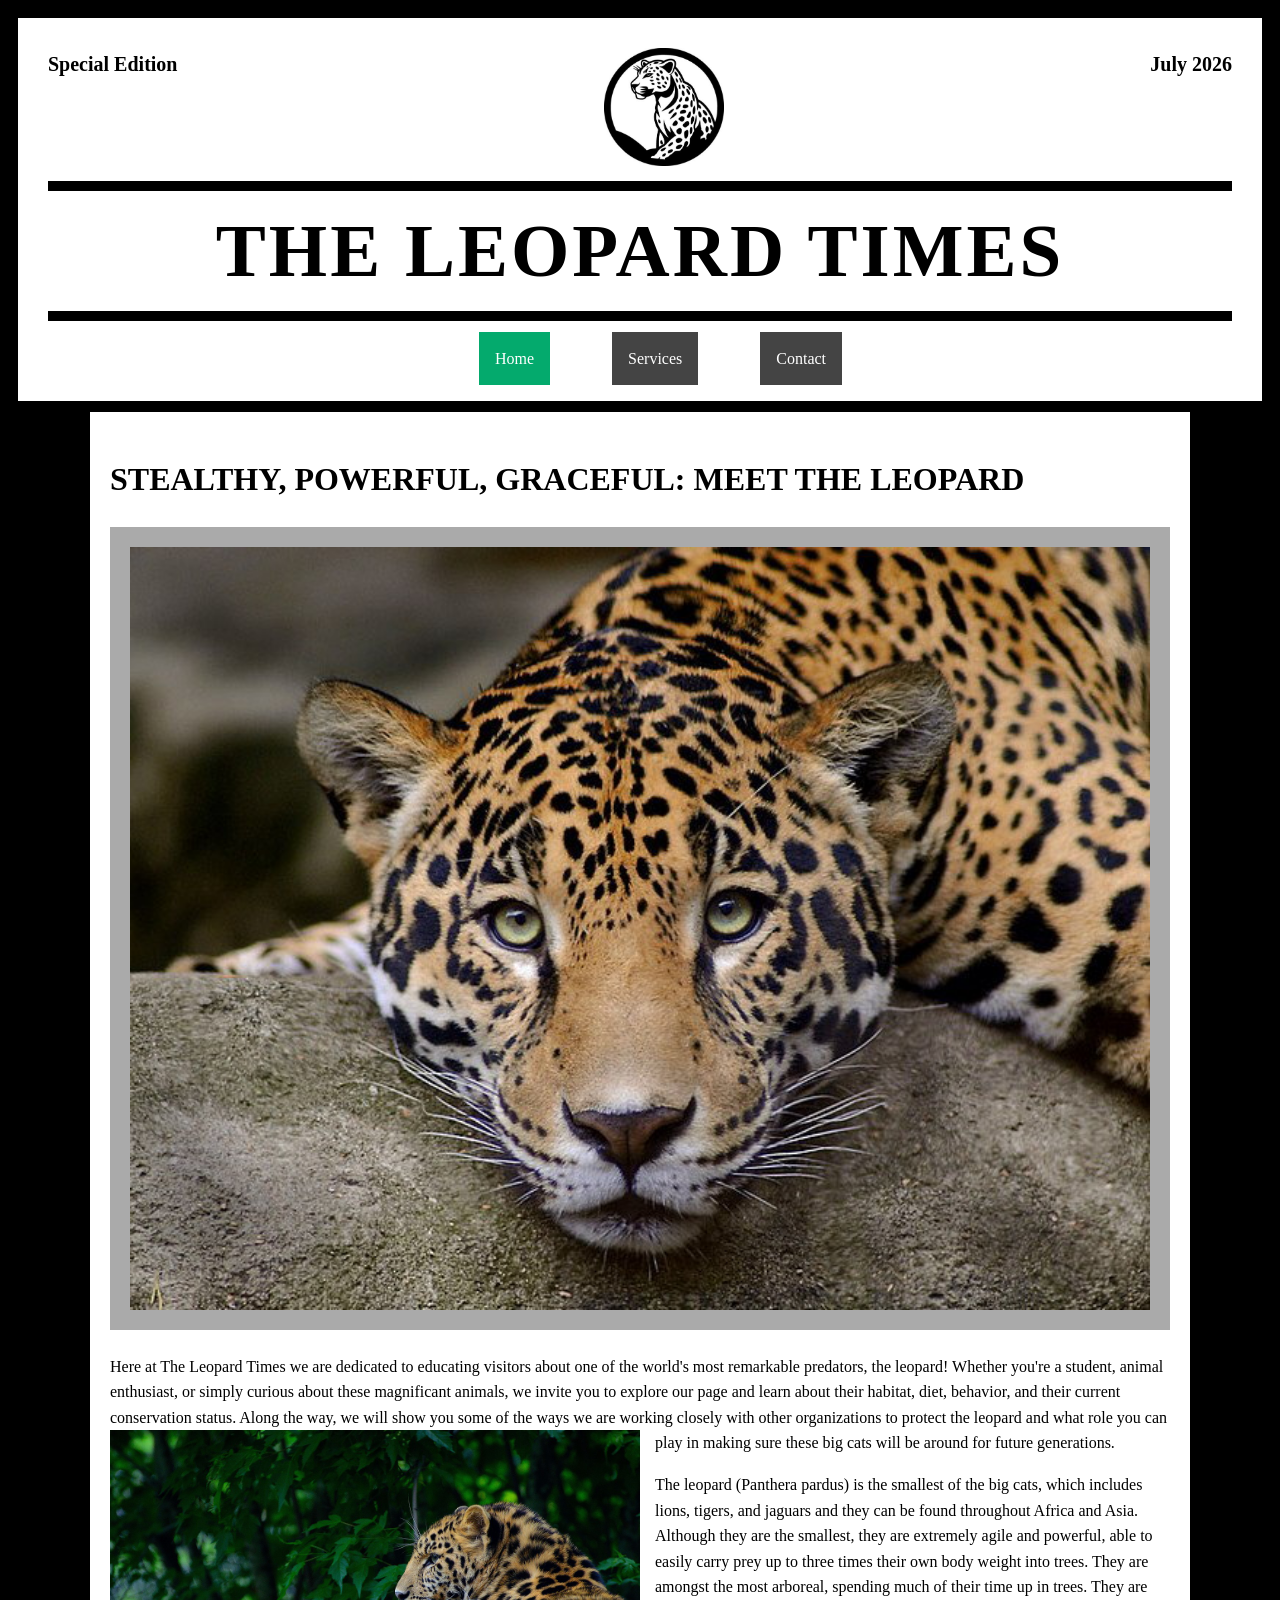
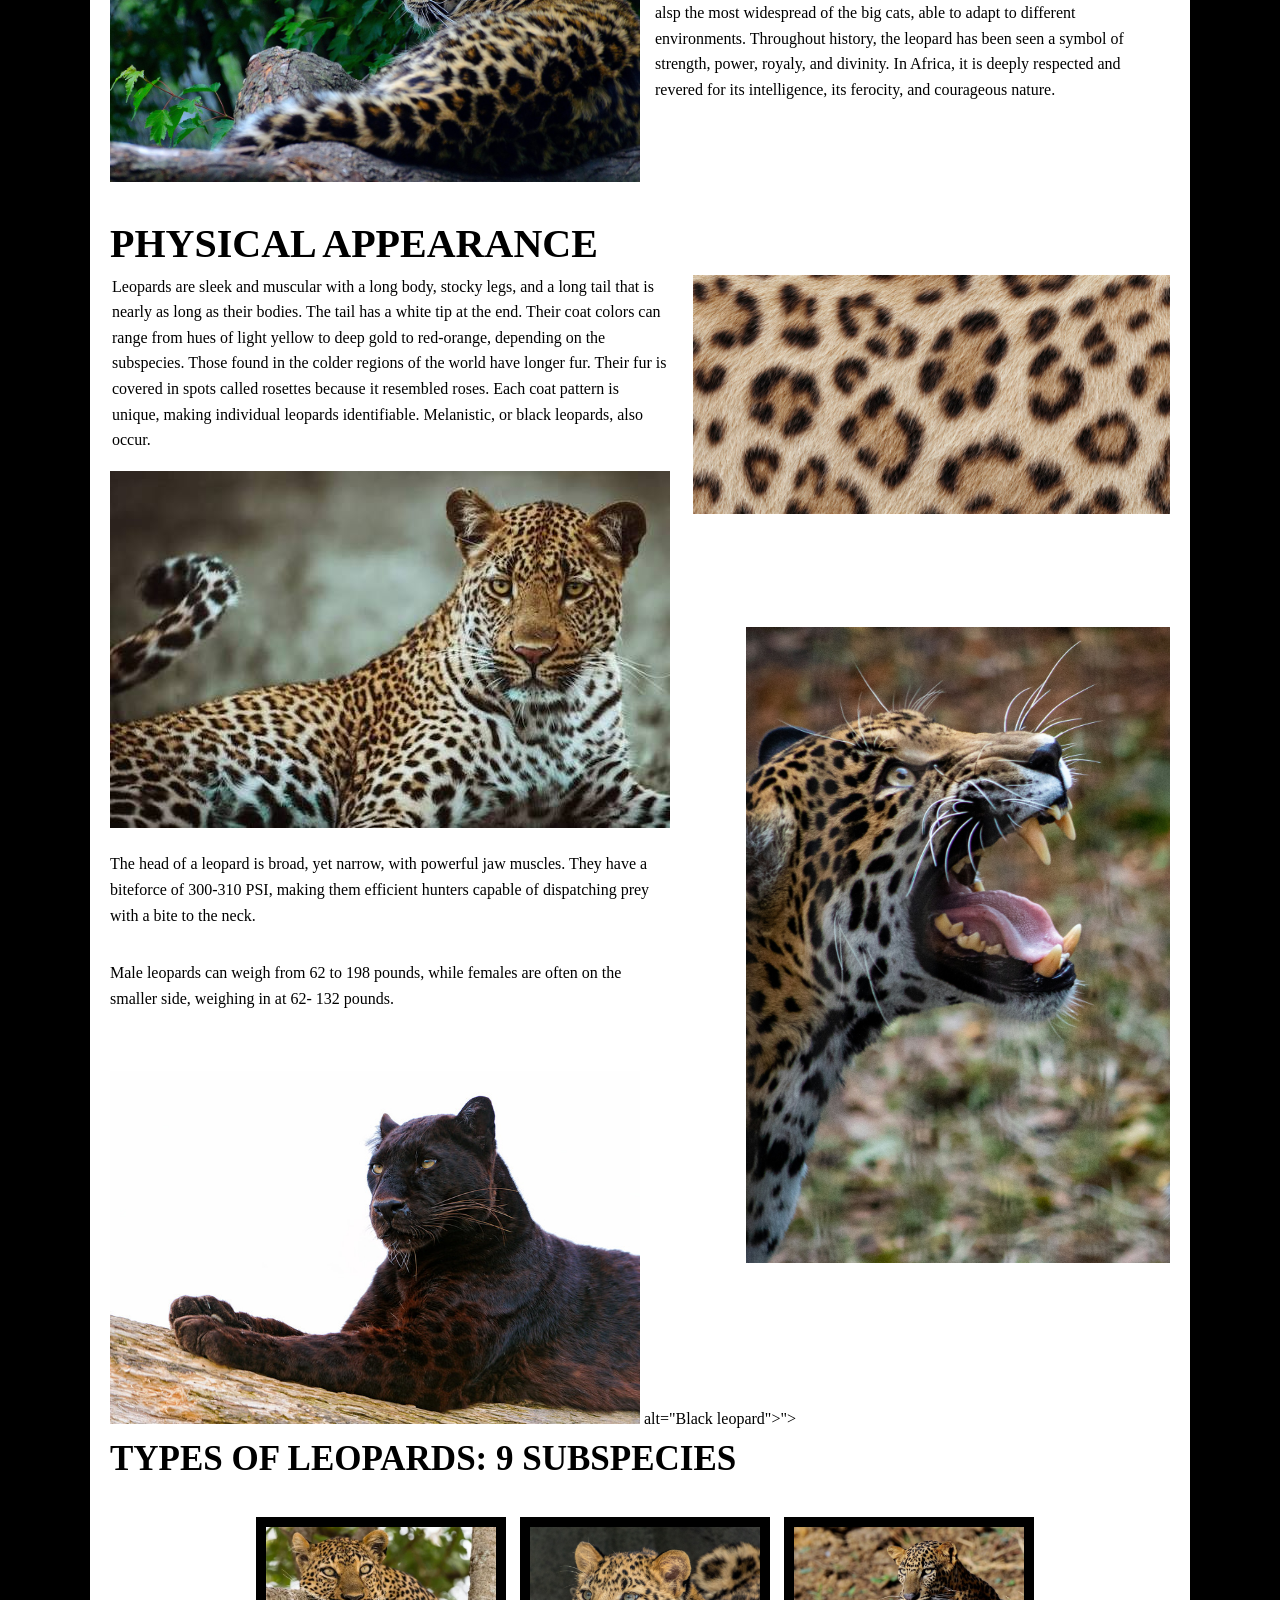
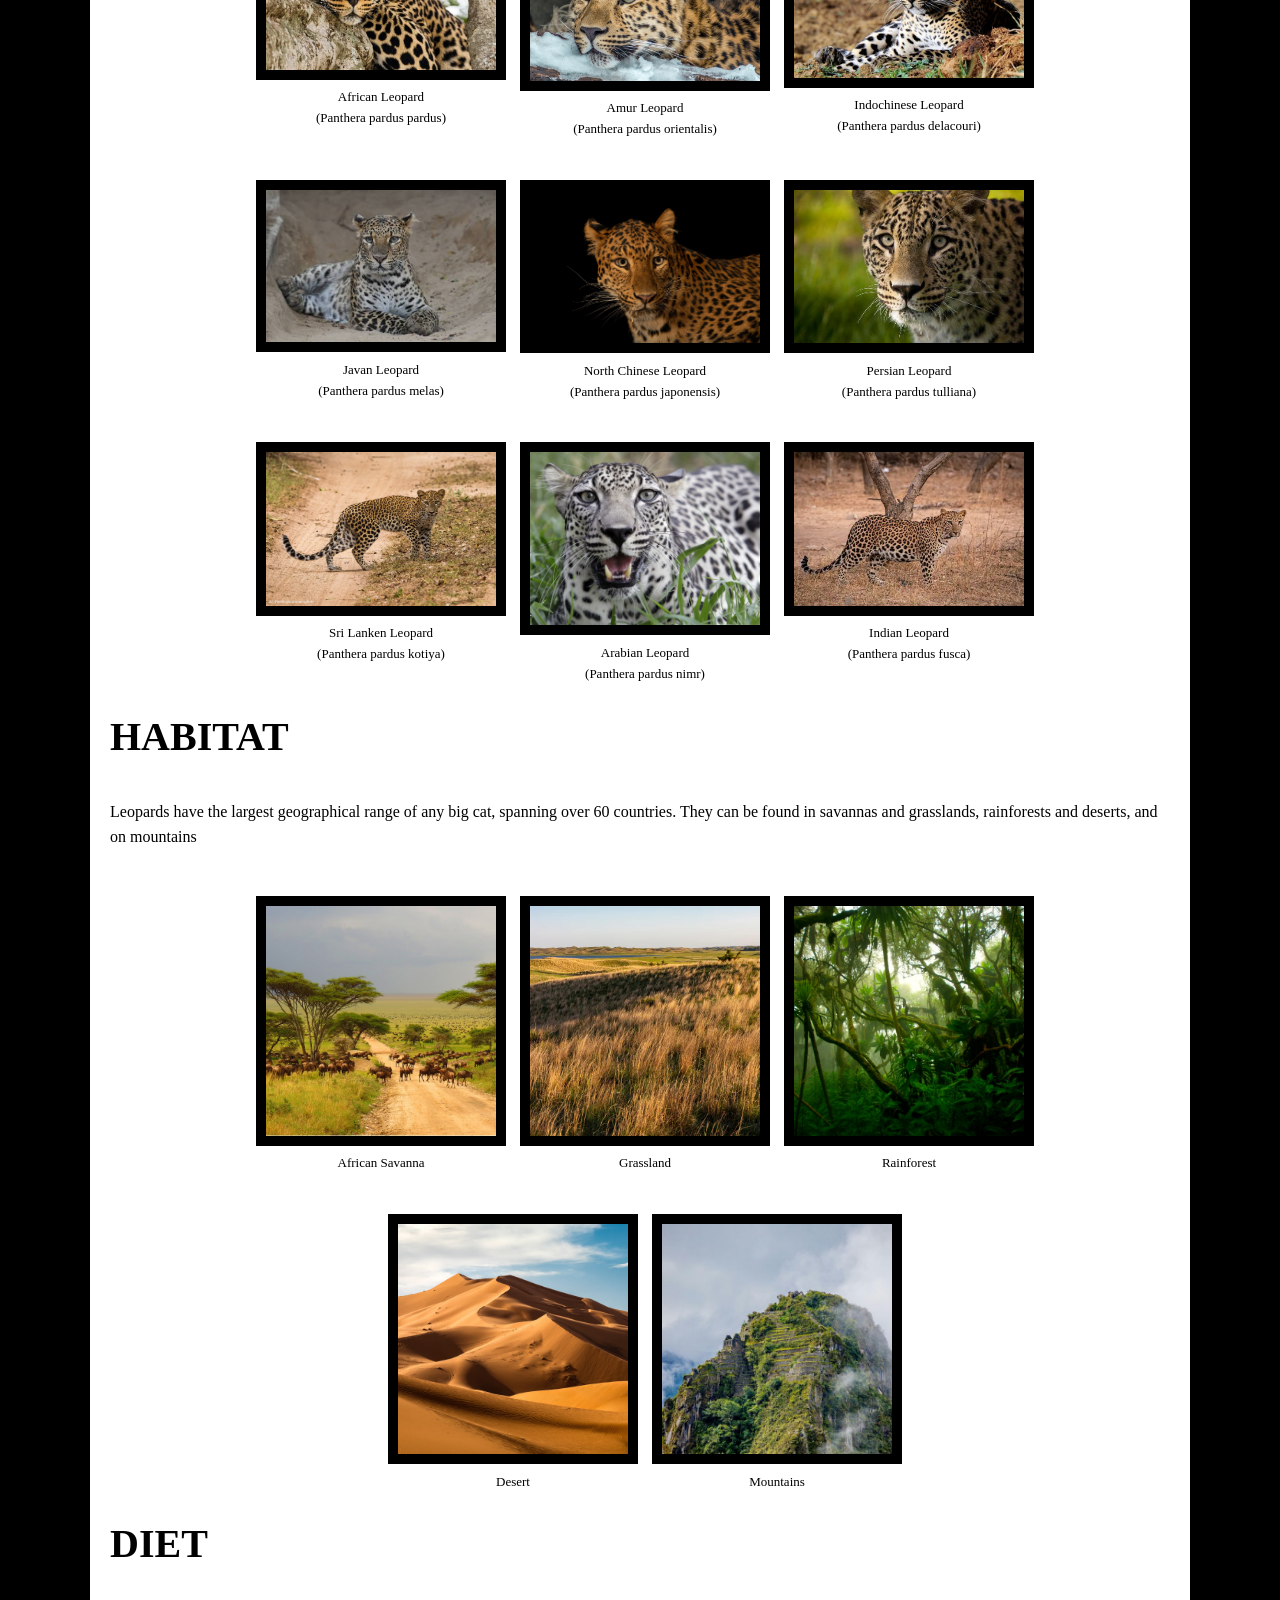
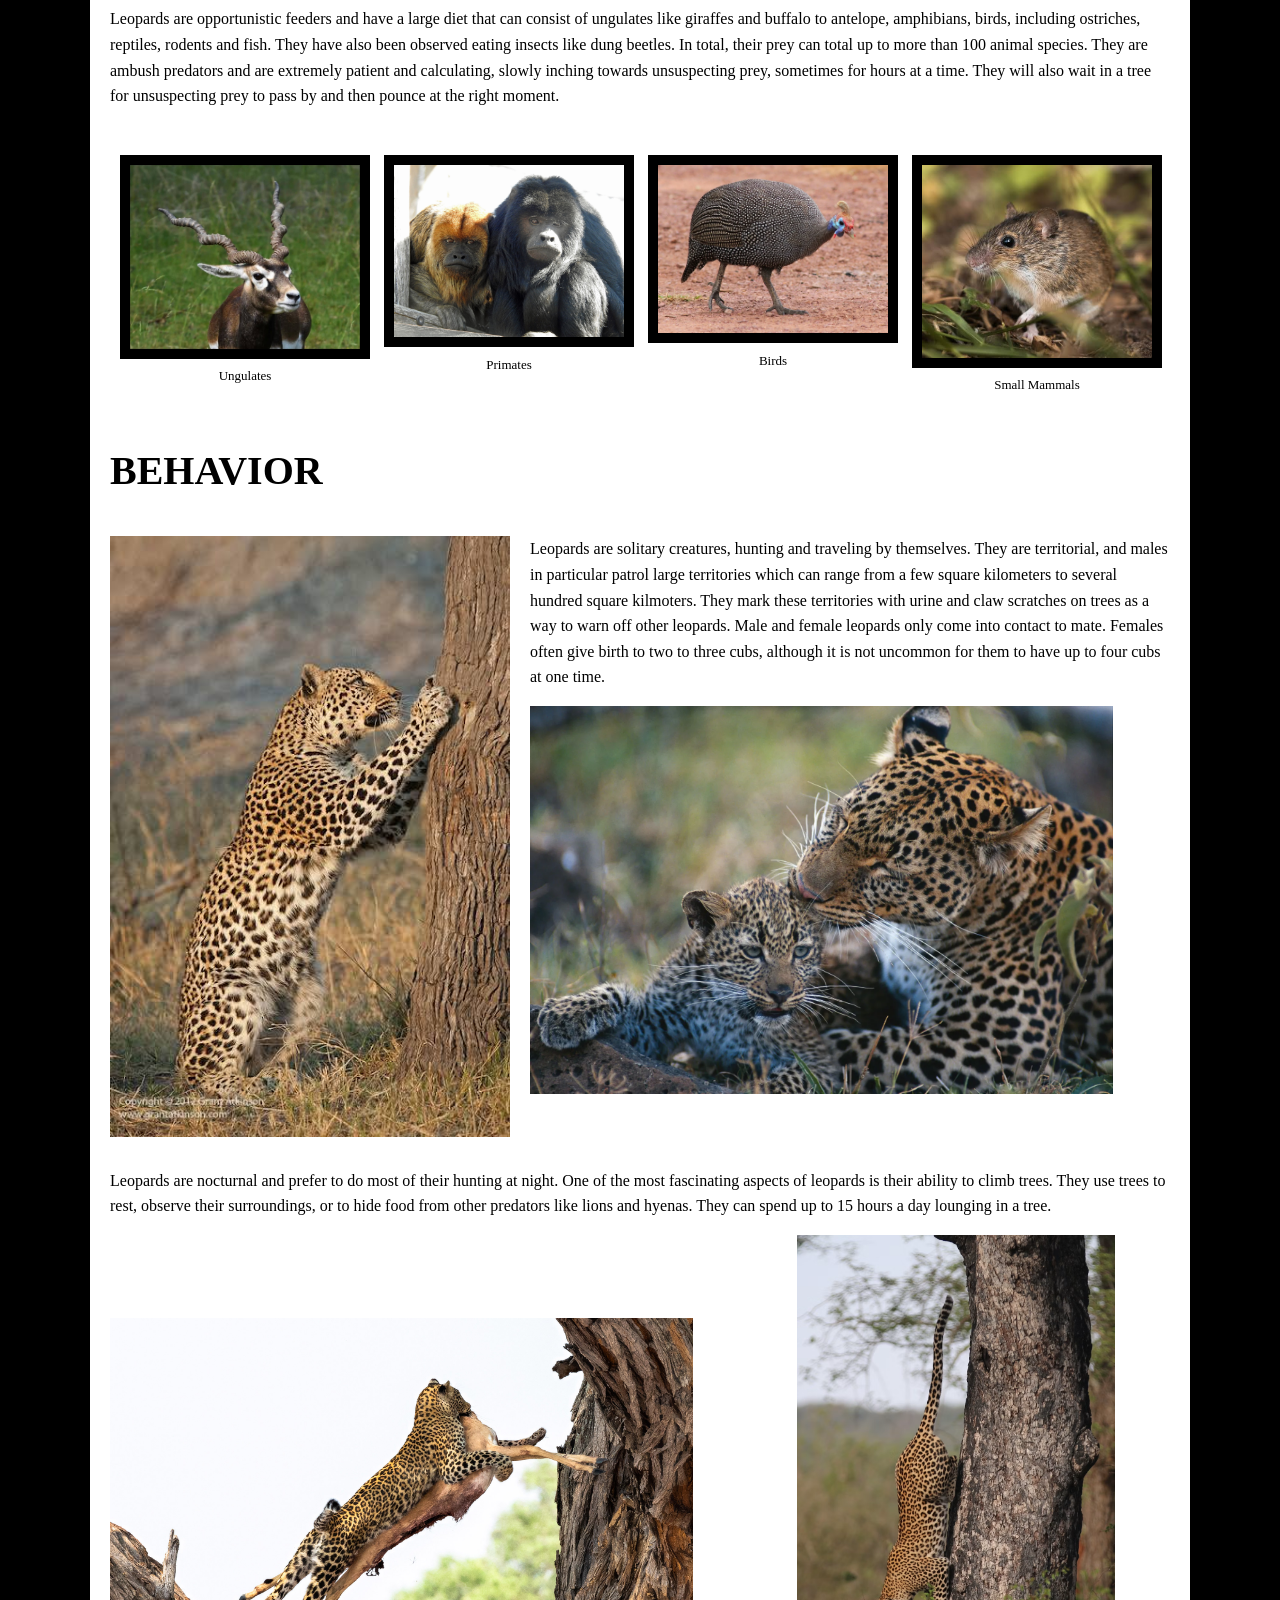
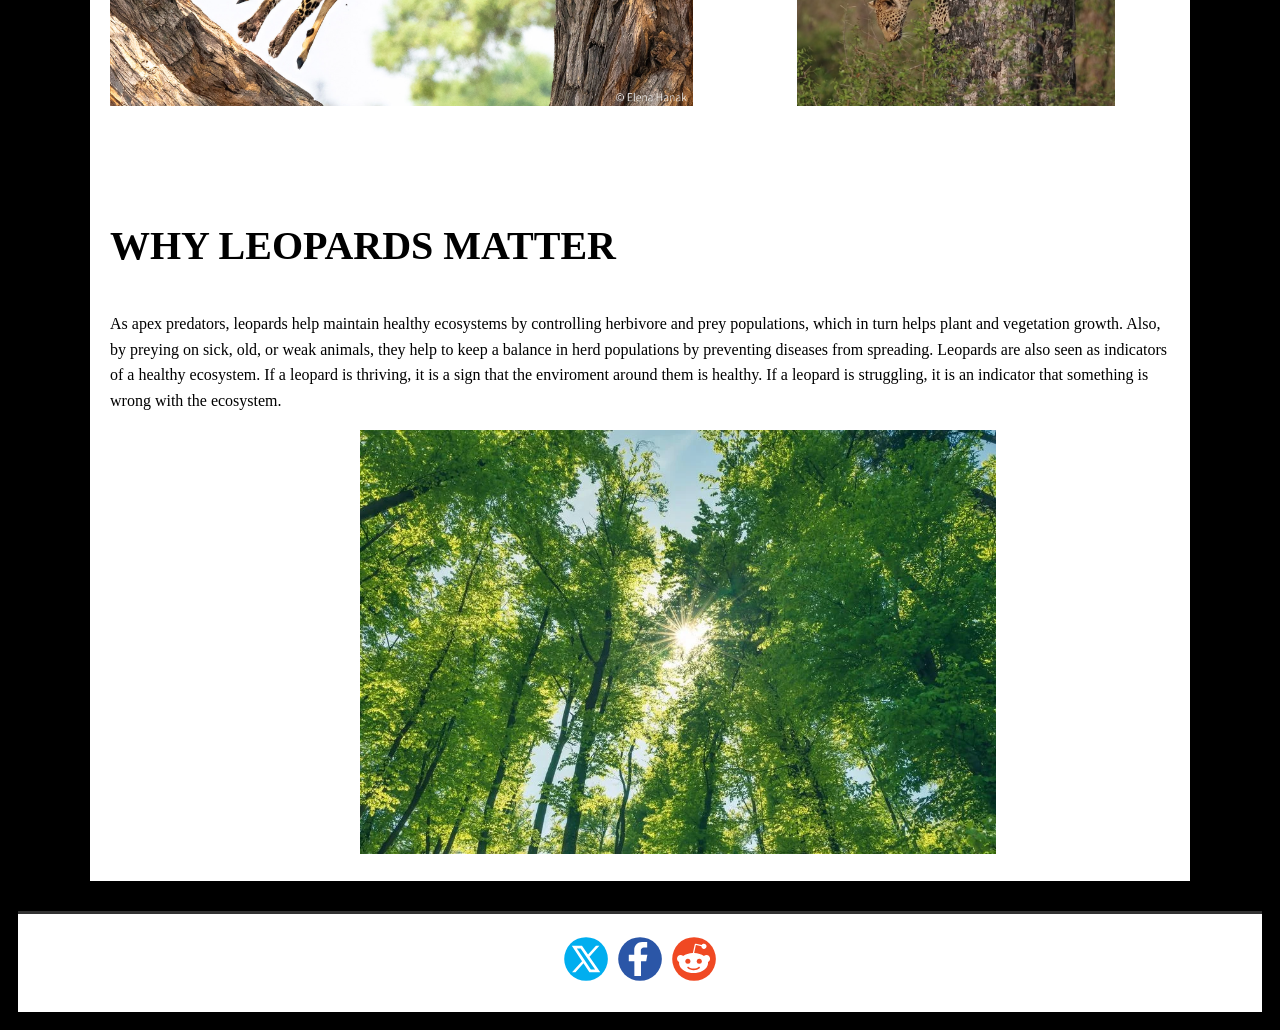
==== commit 11d9e7a4: "Update index.html" ====
--- a/index.html
+++ b/index.html
@@ -195,9 +195,9 @@
 <!--FOOTER START-->
 
 <footer class="footer">
- <a href="https://x.com/home"><img class="logo" src="Images/08984ea0-b509-44ff-aae0-b5dd00049817.svg"></a>
-   <a href="https://www.facebook.com/christina.hernandez.488598"><img class="logo" src="Images/bb861665-2462-4bce-bd53-a4aa51f01fc9.svg"></a>
-    <a href="https://www.reddit.com/user/MindlessMode8254/"><img class="logo" src="Images/c3282780-f1f8-4a4e-94c0-a55f9fbc4307.svg"></a>
+ <a href="https://x.com/home"><img class="logo" src="images/X.svg"></a>
+   <a href="https://www.facebook.com/christina.hernandez.488598"><img class="logo" src="images/Fb.svg"></a>
+    <a href="https://www.reddit.com/user/MindlessMode8254/"><img class="logo" src="images/Reddit.svg"></a>
 </footer>
     
 <!--FOOTER END-->
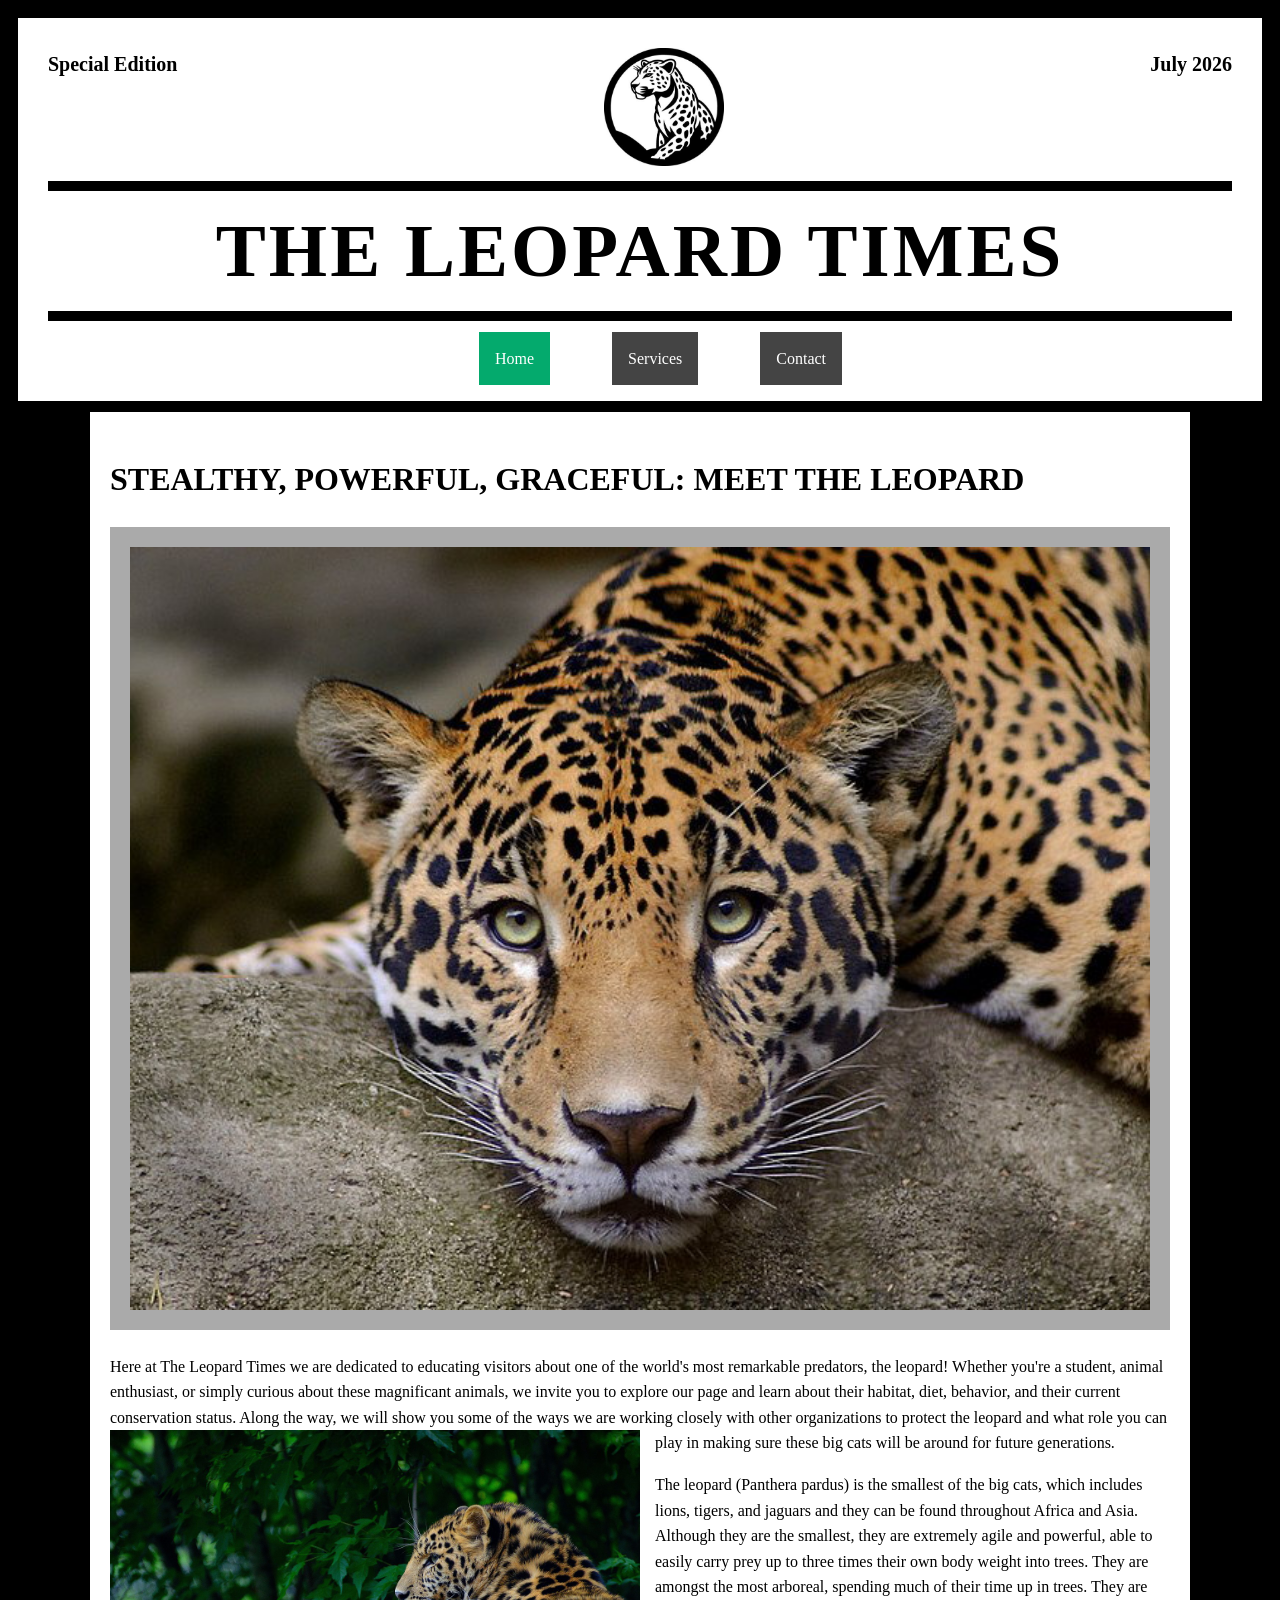
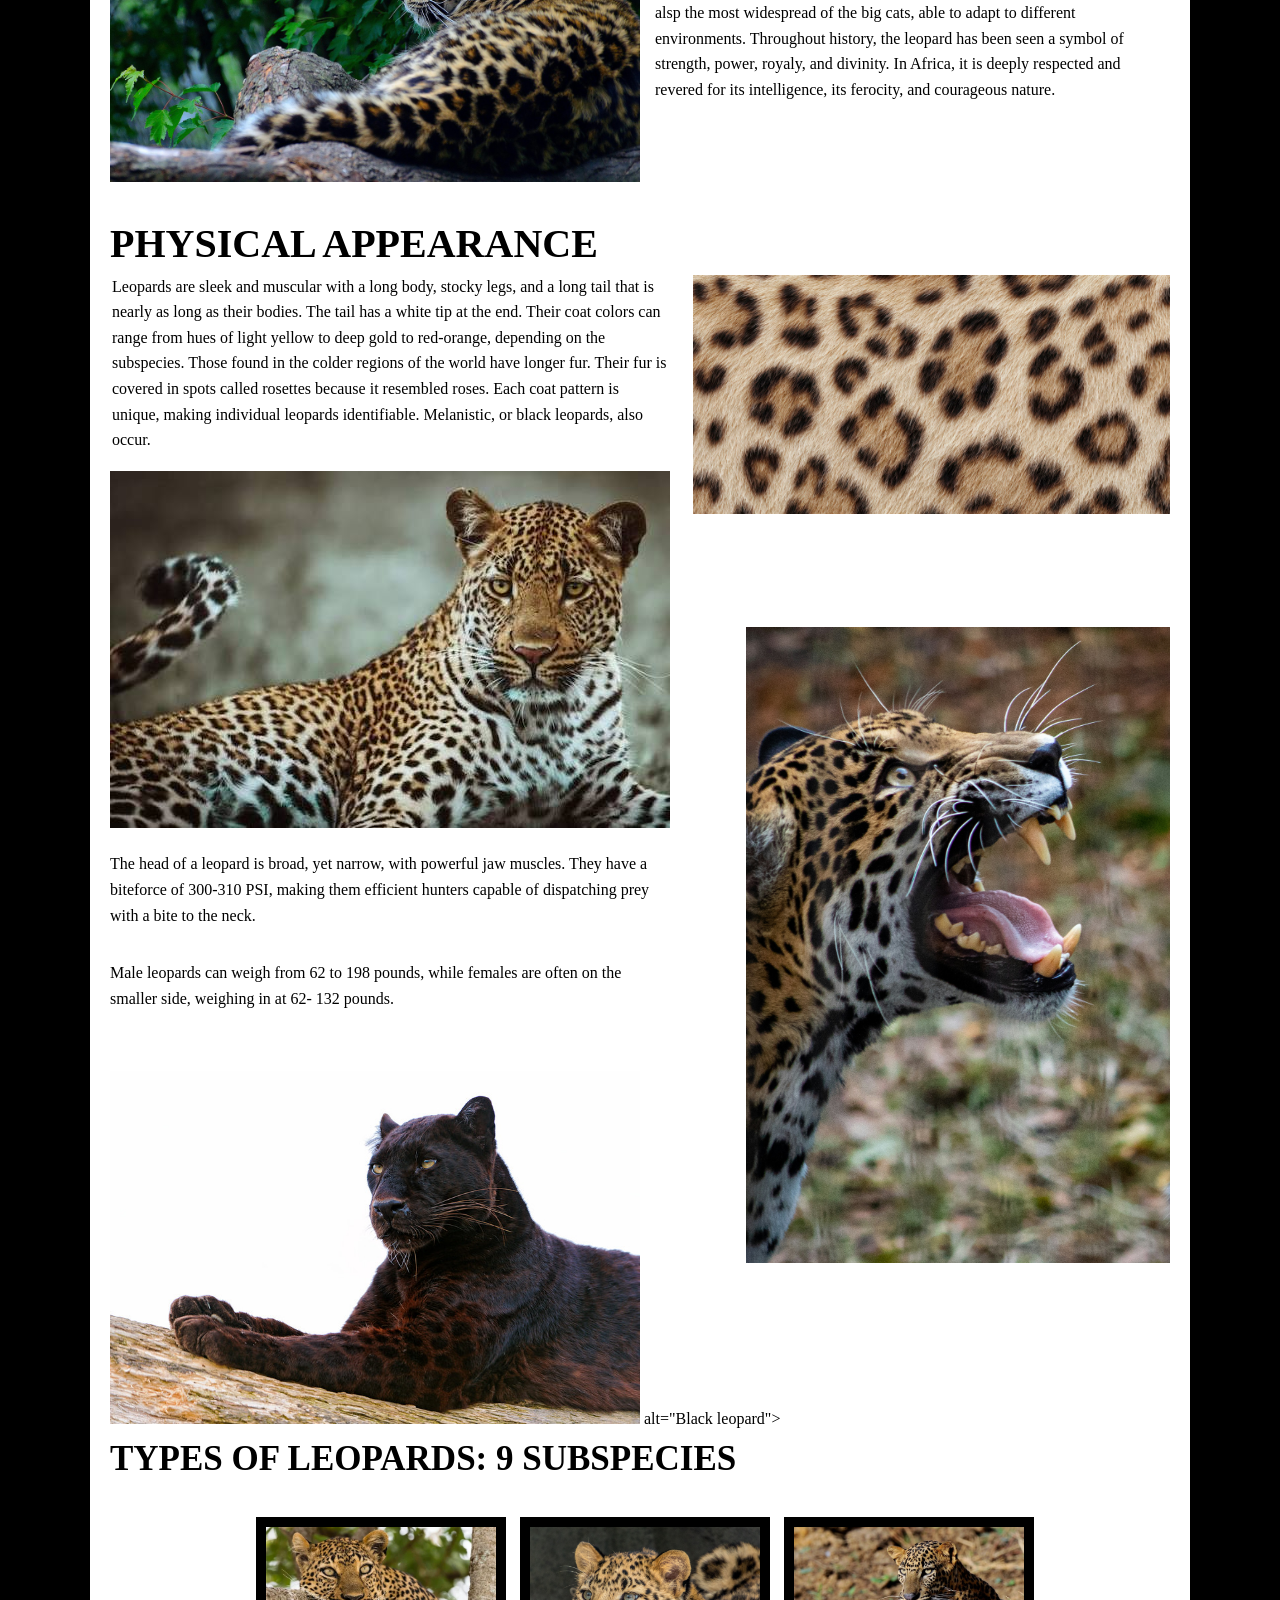
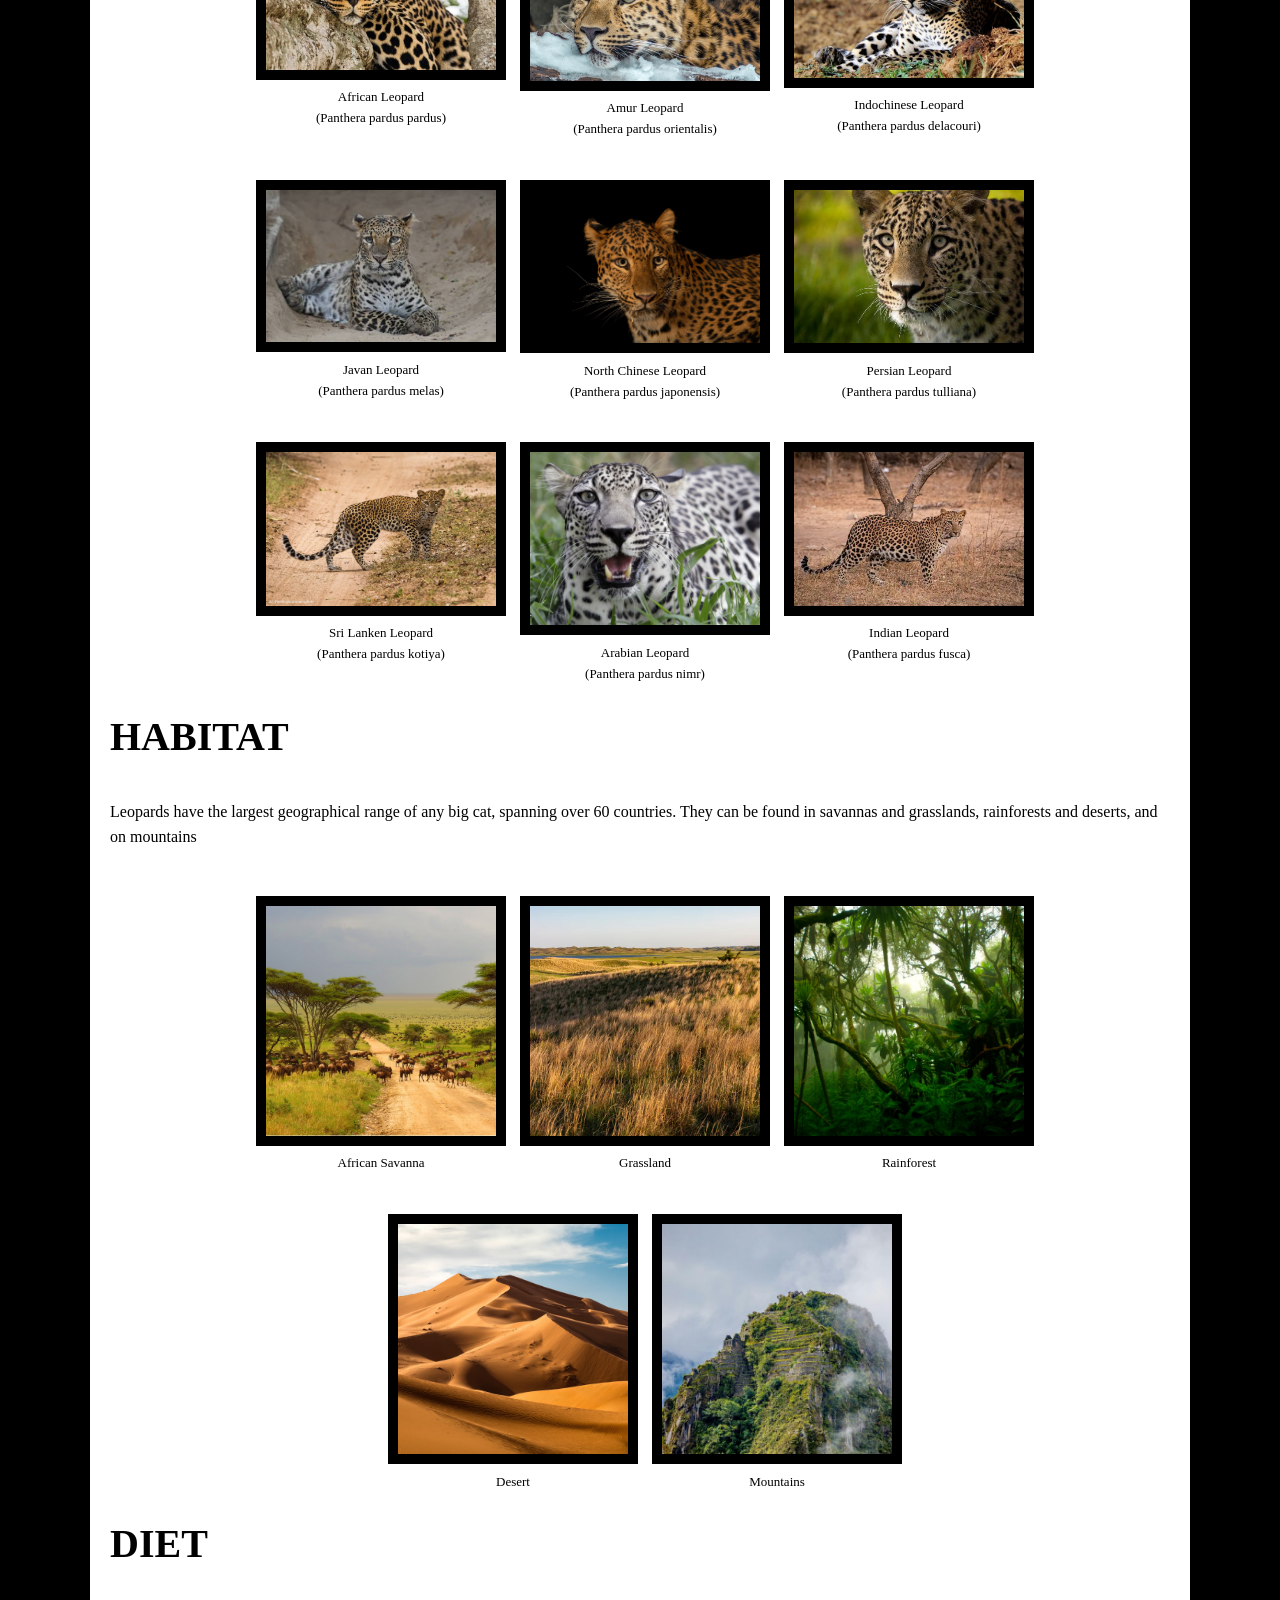
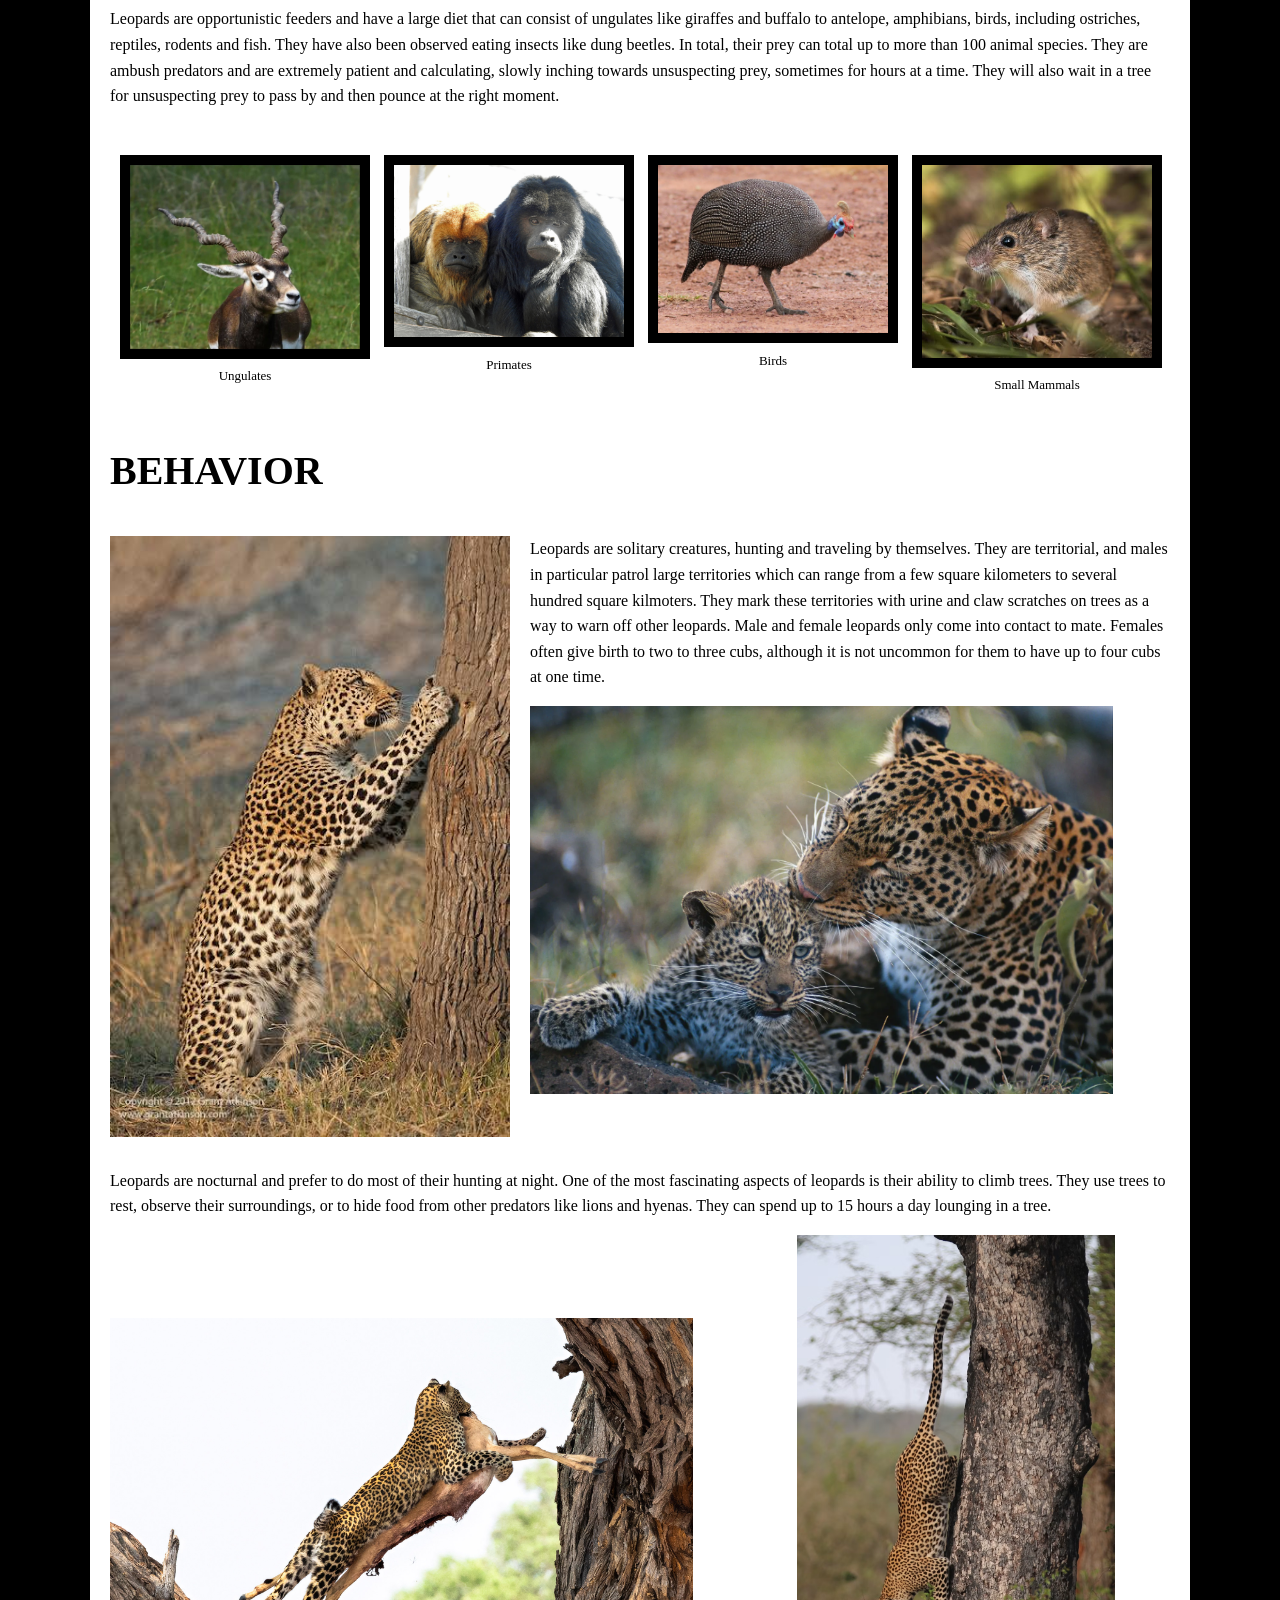
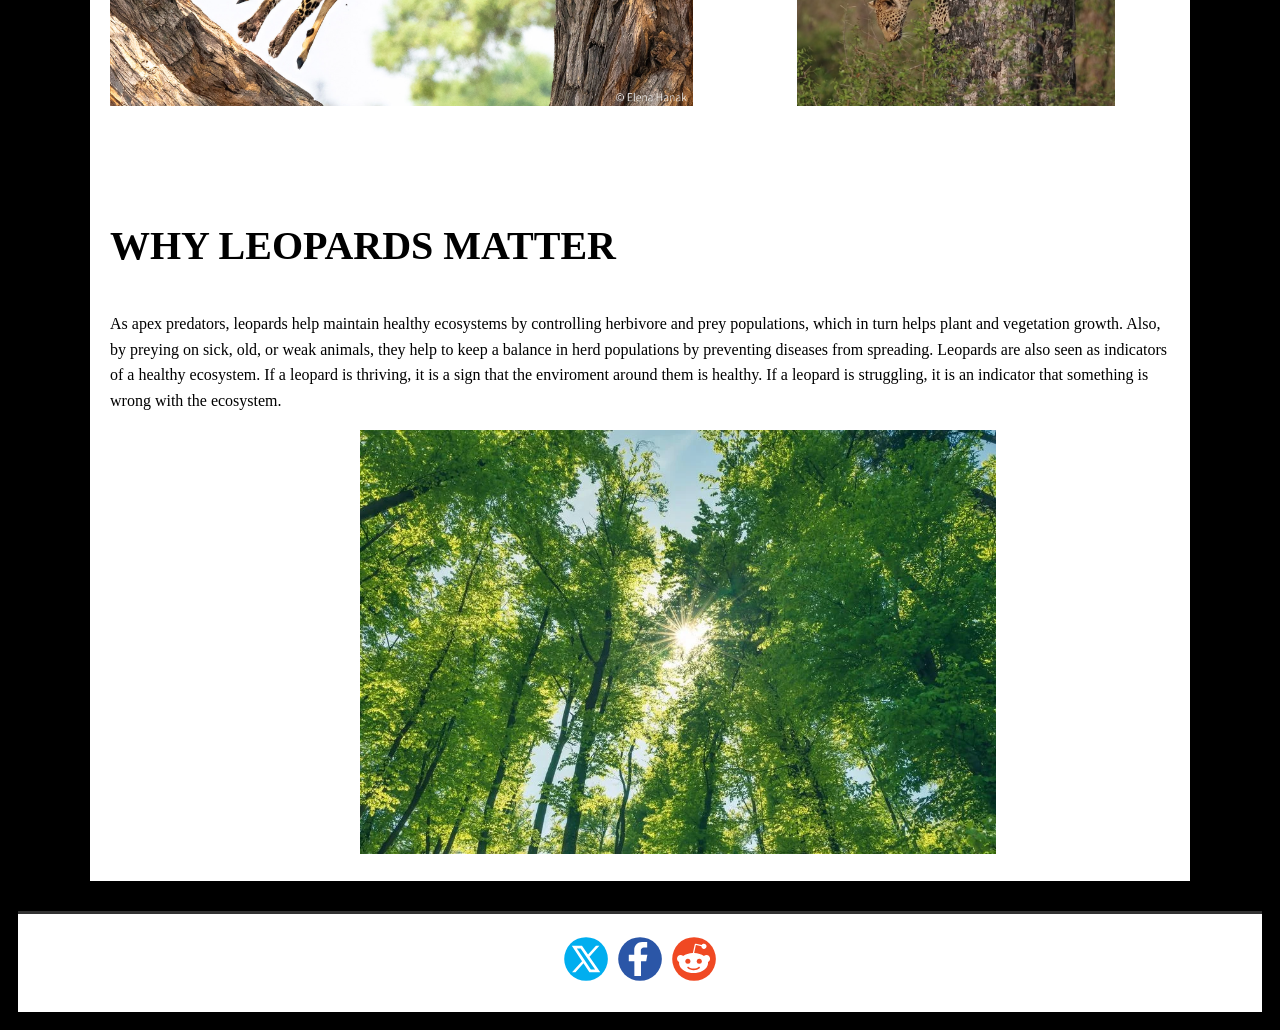
==== commit f33b4bf1: "Update index.html" ====
--- a/index.html
+++ b/index.html
@@ -45,7 +45,7 @@
     <p class="p-physical-2">The head of a leopard is broad, yet narrow, with powerful jaw muscles. They have a biteforce of 300-310 PSI, making them efficient hunters capable of dispatching prey with a bite to the neck.</p> 
     <p class="p-physical-3">Male leopards can weigh from 62 to 198 pounds, while females are often on the smaller side, weighing in at 62- 132 pounds. </p>
     <img class="jaws" src="images/jaws.jpeg" alt="Jaws">
-    <img class="blackleopard" src="images/Tambako.jpg"> alt="Black leopard">">
+    <img class="blackleopard" src="images/Tambako.jpg"> alt="Black leopard">
     
     
   
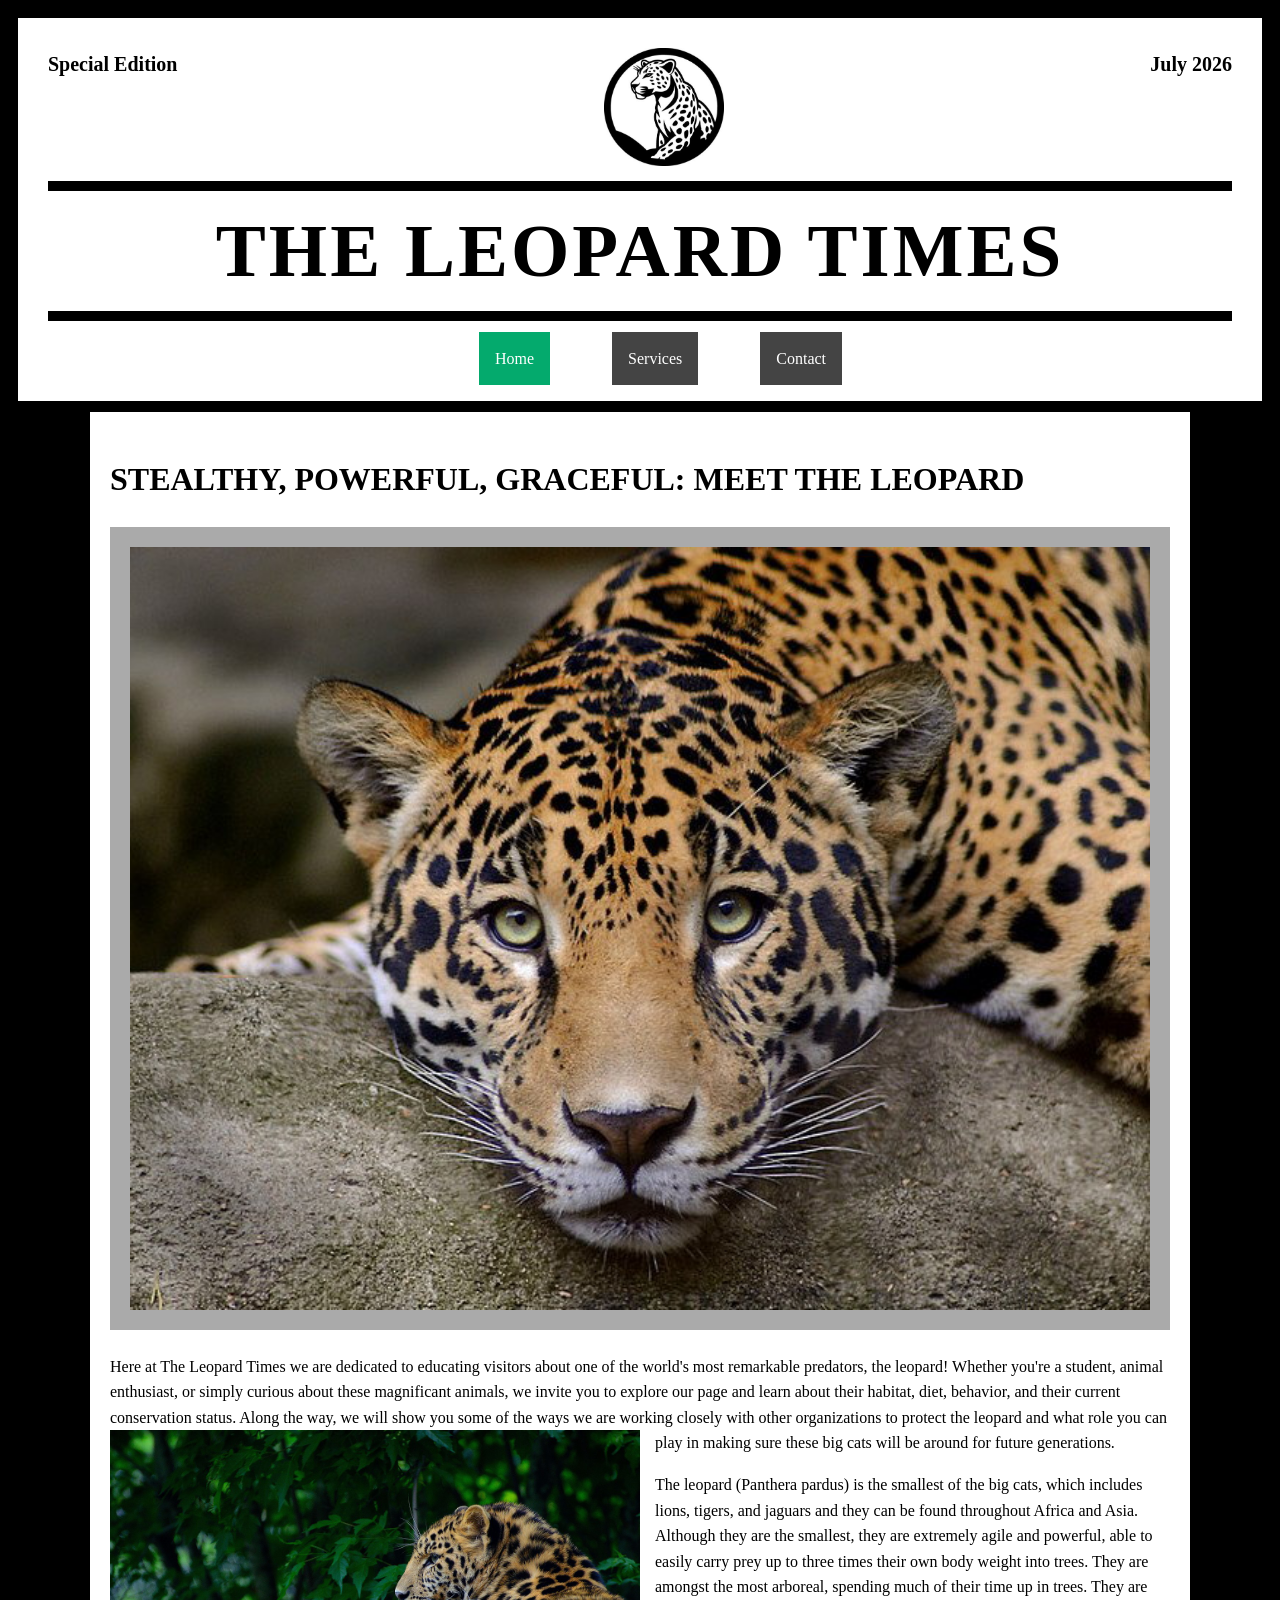
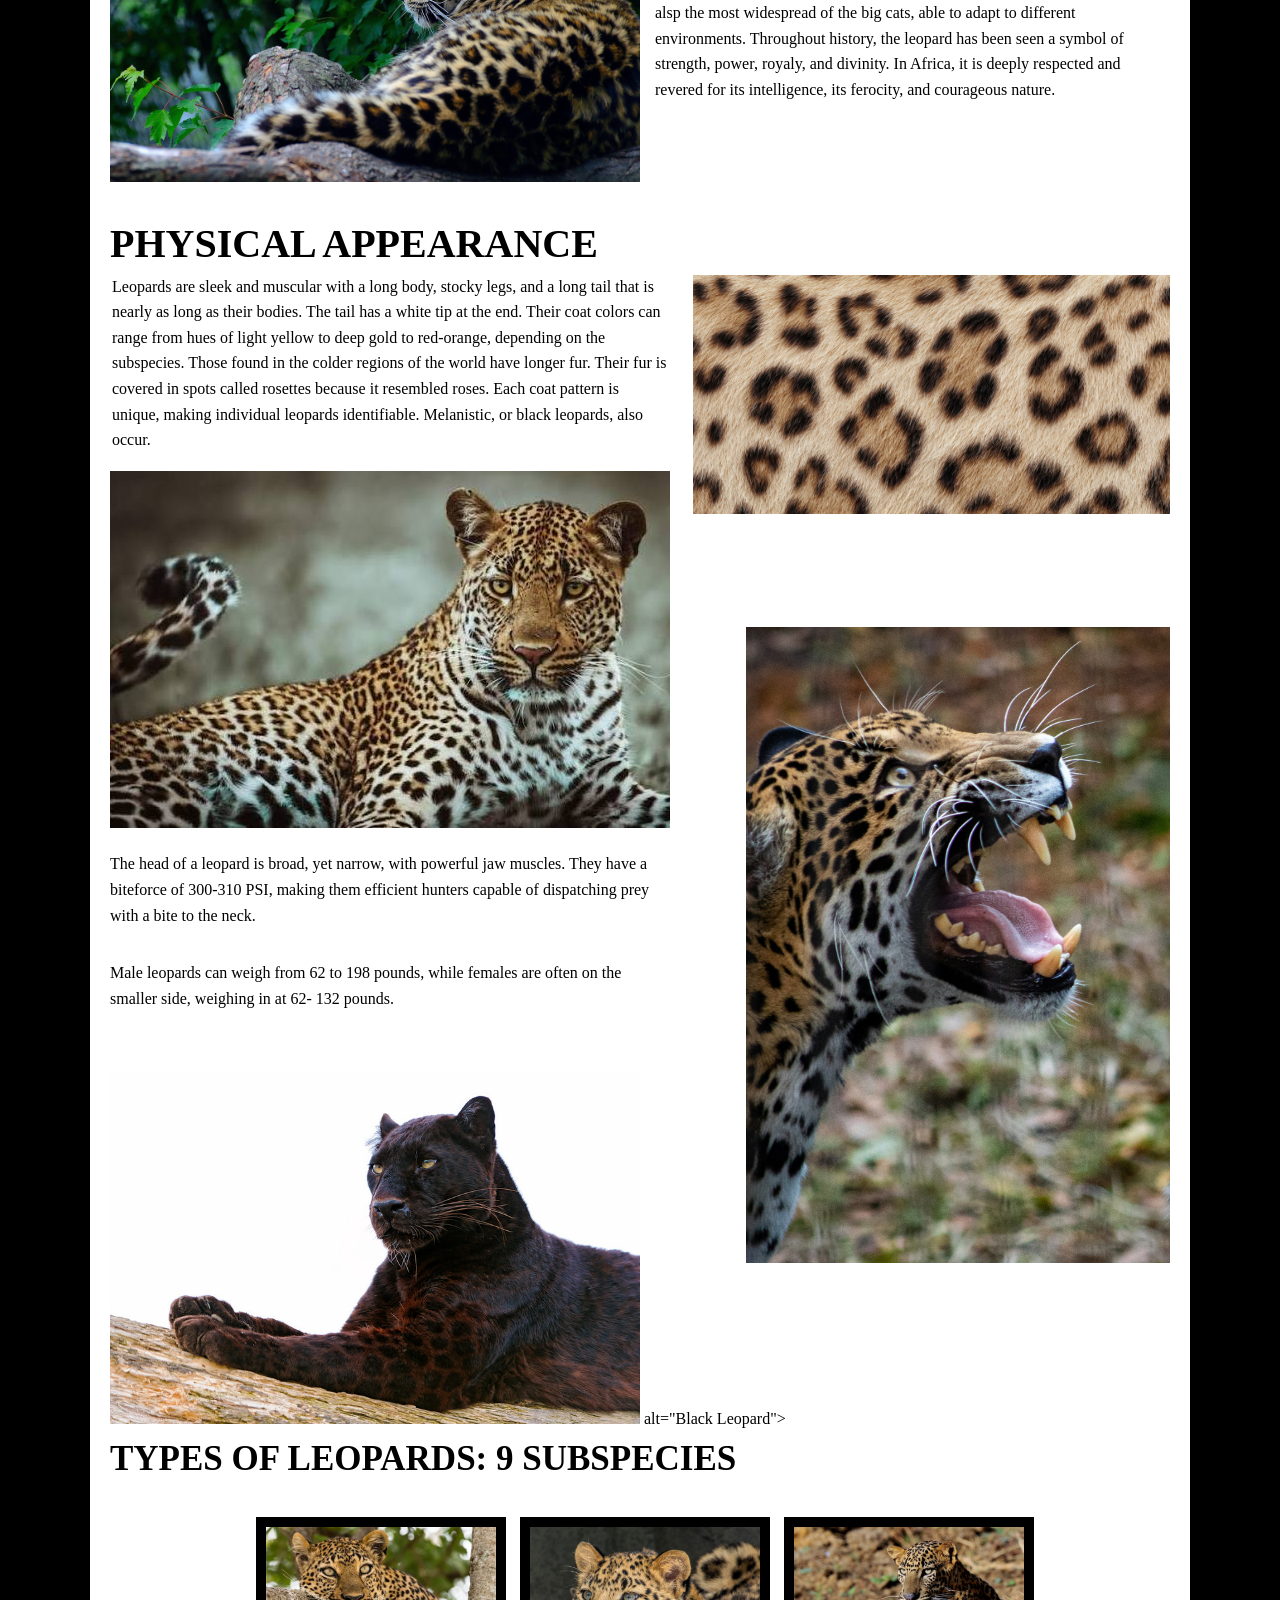
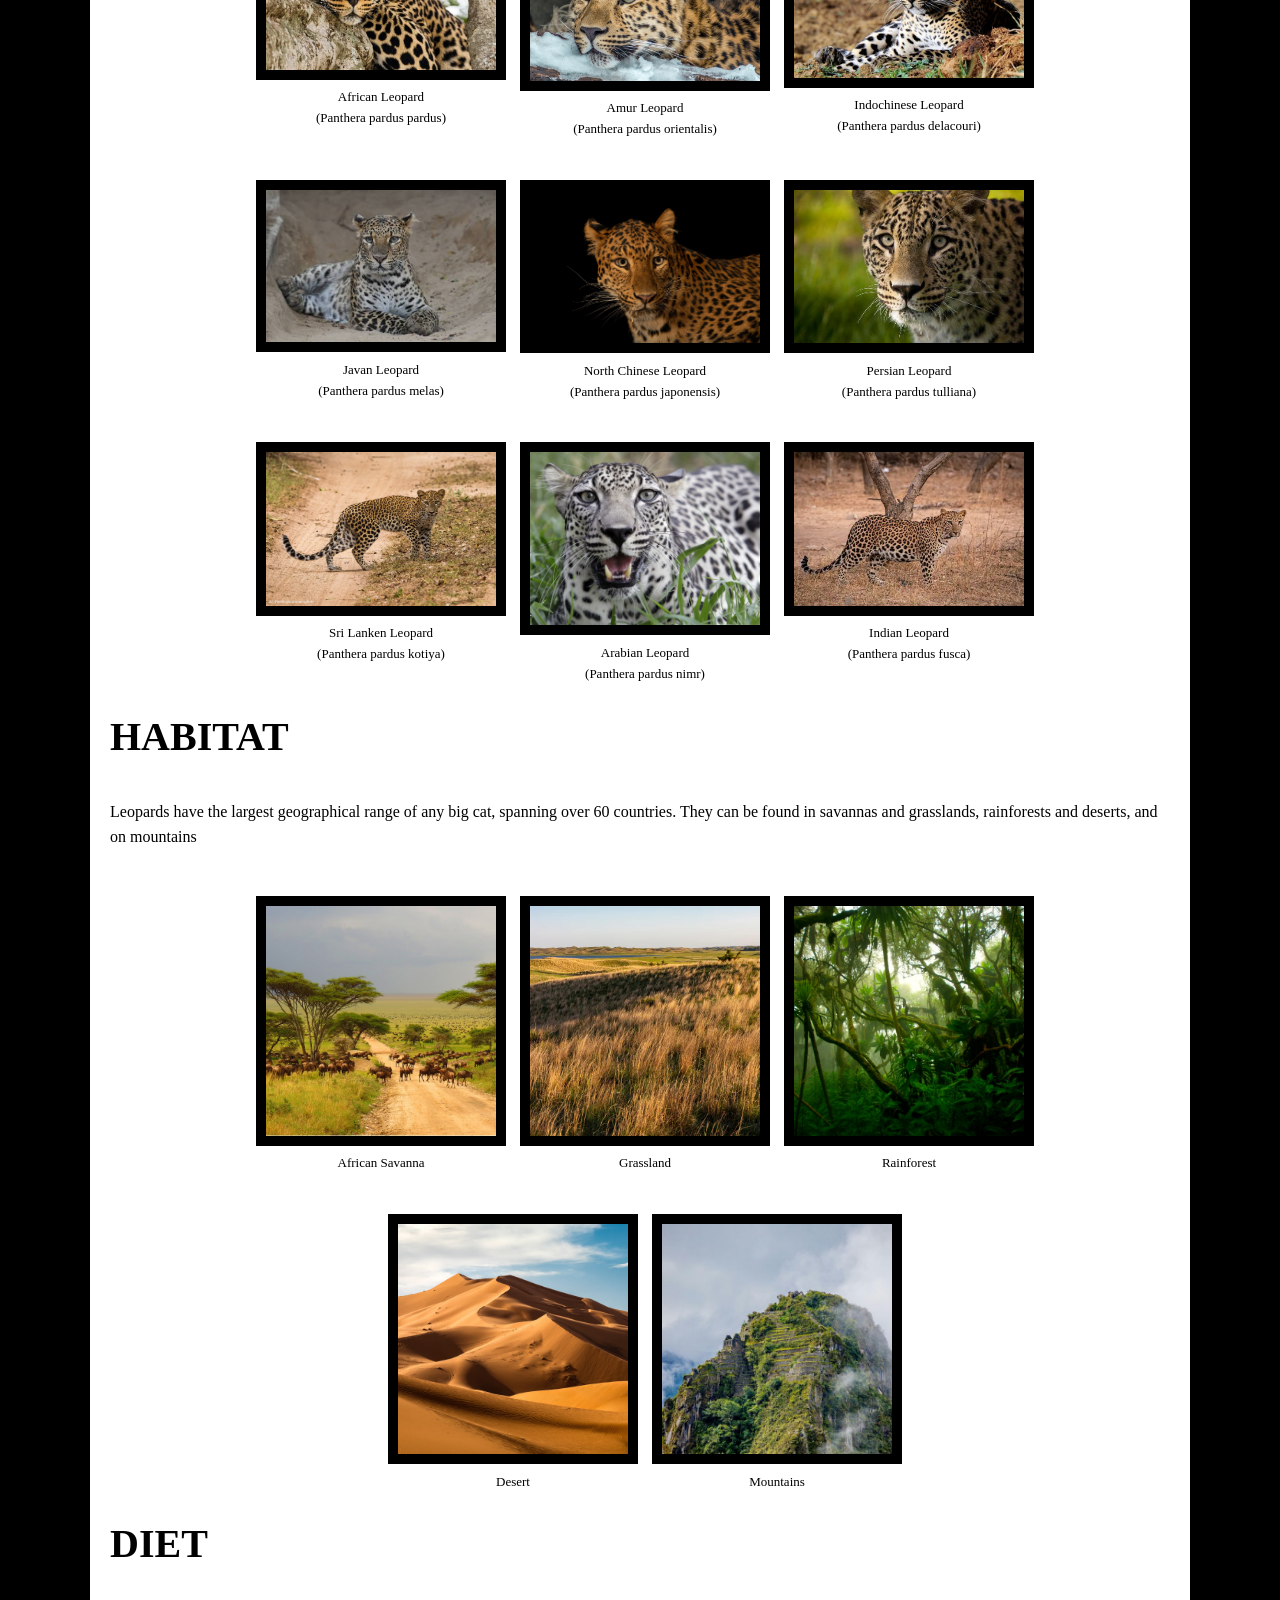
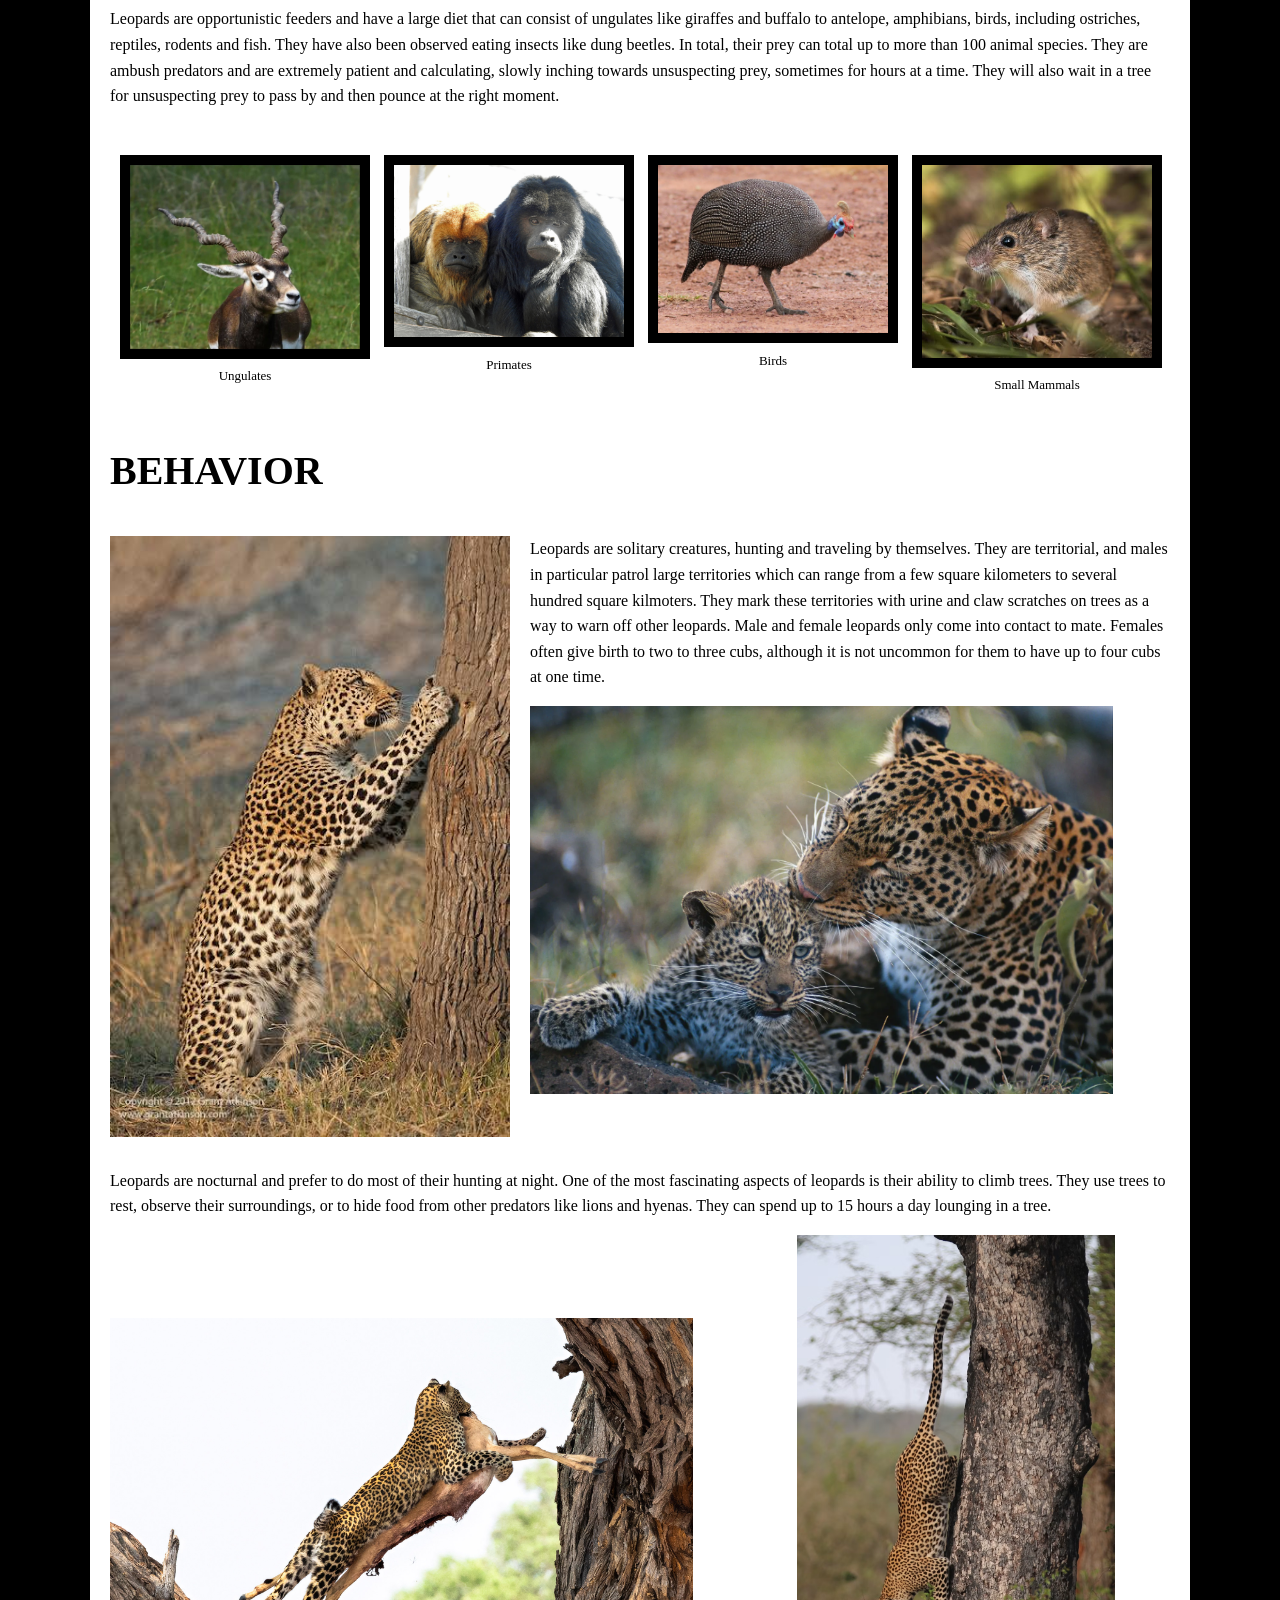
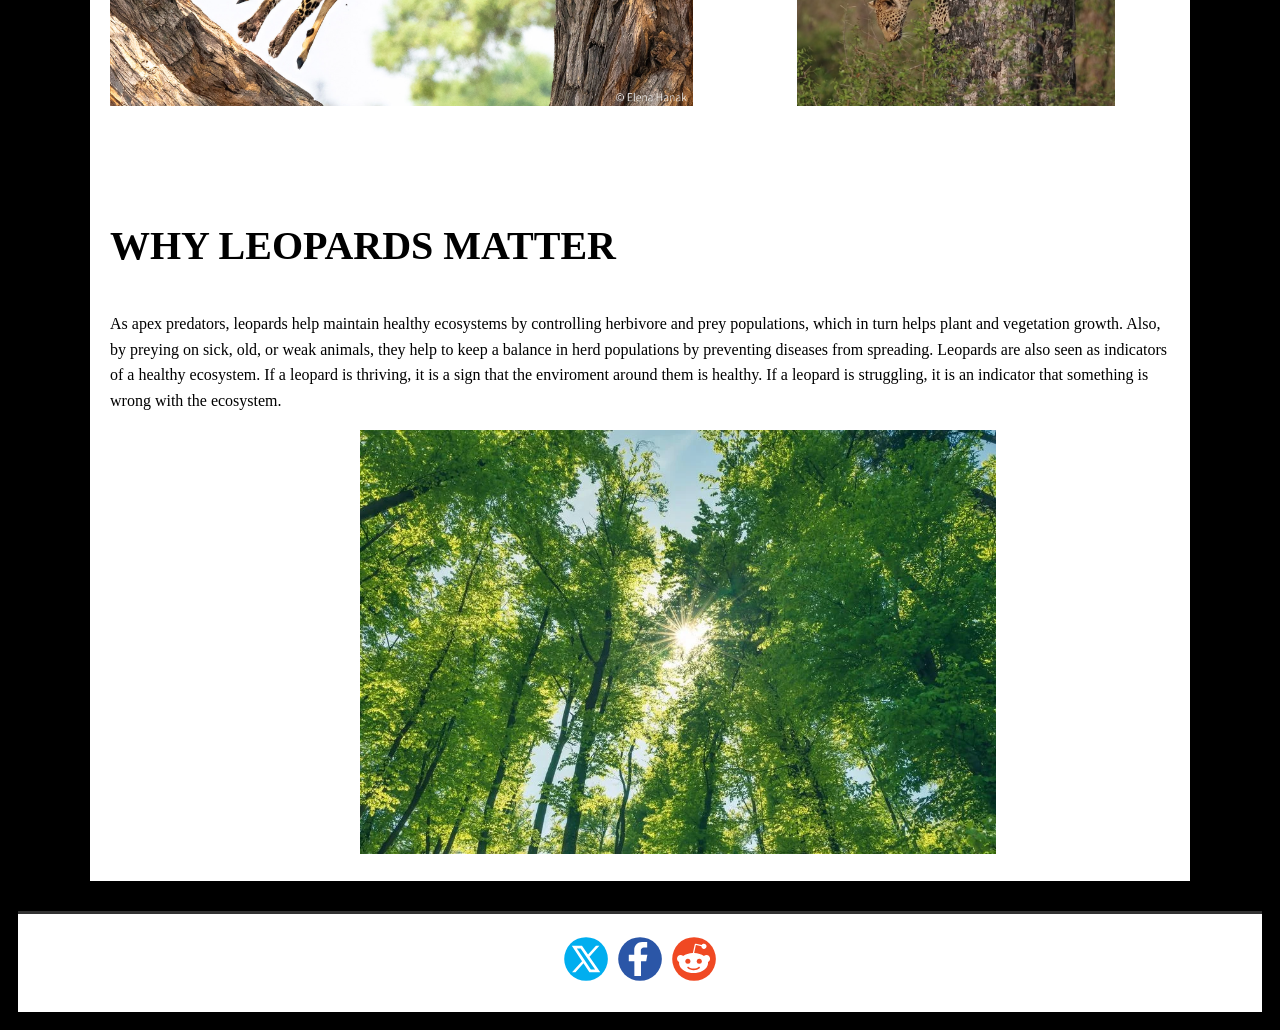
==== commit 26f4f198: "Update index.html" ====
--- a/index.html
+++ b/index.html
@@ -45,7 +45,7 @@
     <p class="p-physical-2">The head of a leopard is broad, yet narrow, with powerful jaw muscles. They have a biteforce of 300-310 PSI, making them efficient hunters capable of dispatching prey with a bite to the neck.</p> 
     <p class="p-physical-3">Male leopards can weigh from 62 to 198 pounds, while females are often on the smaller side, weighing in at 62- 132 pounds. </p>
     <img class="jaws" src="images/jaws.jpeg" alt="Jaws">
-    <img class="blackleopard" src="images/Tambako.jpg"> alt="Black leopard">
+    <img class="blackleopard" src="images/Tambako.jpg"> alt="Black Leopard">
     
     
   
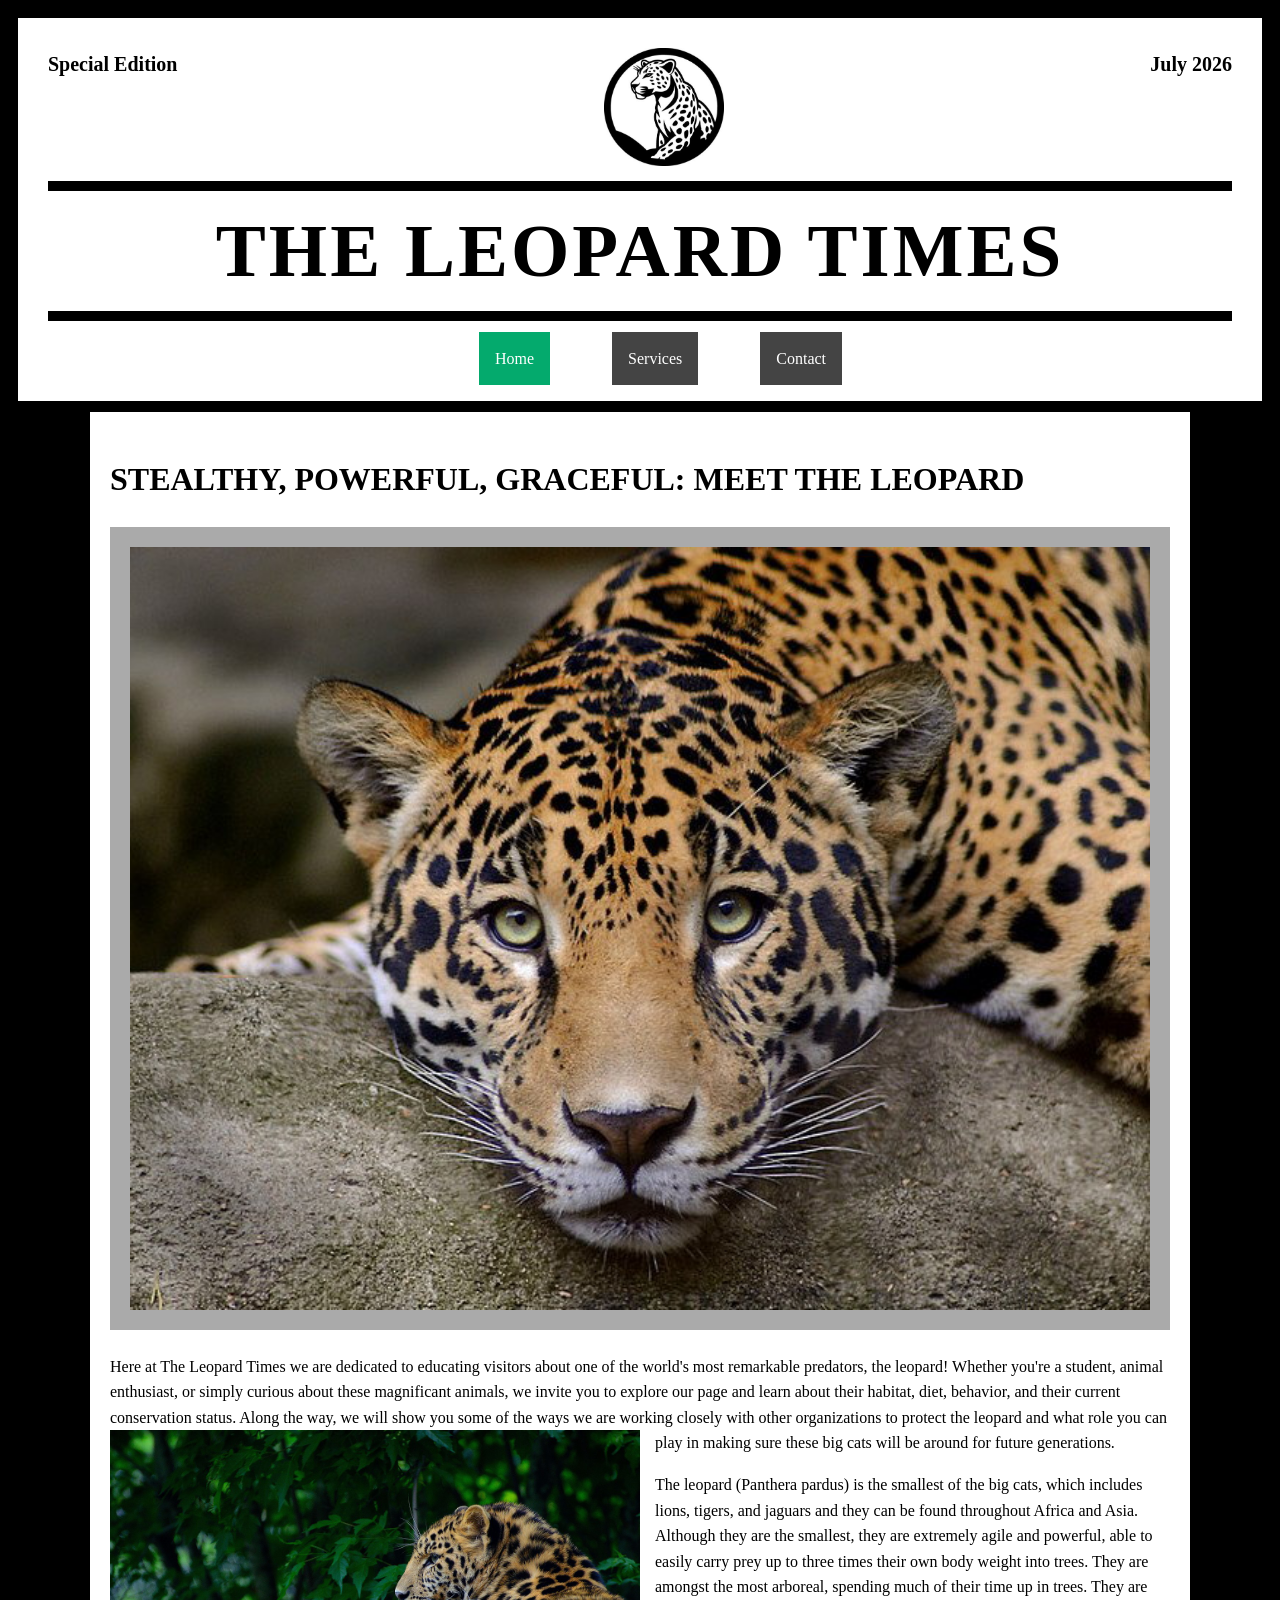
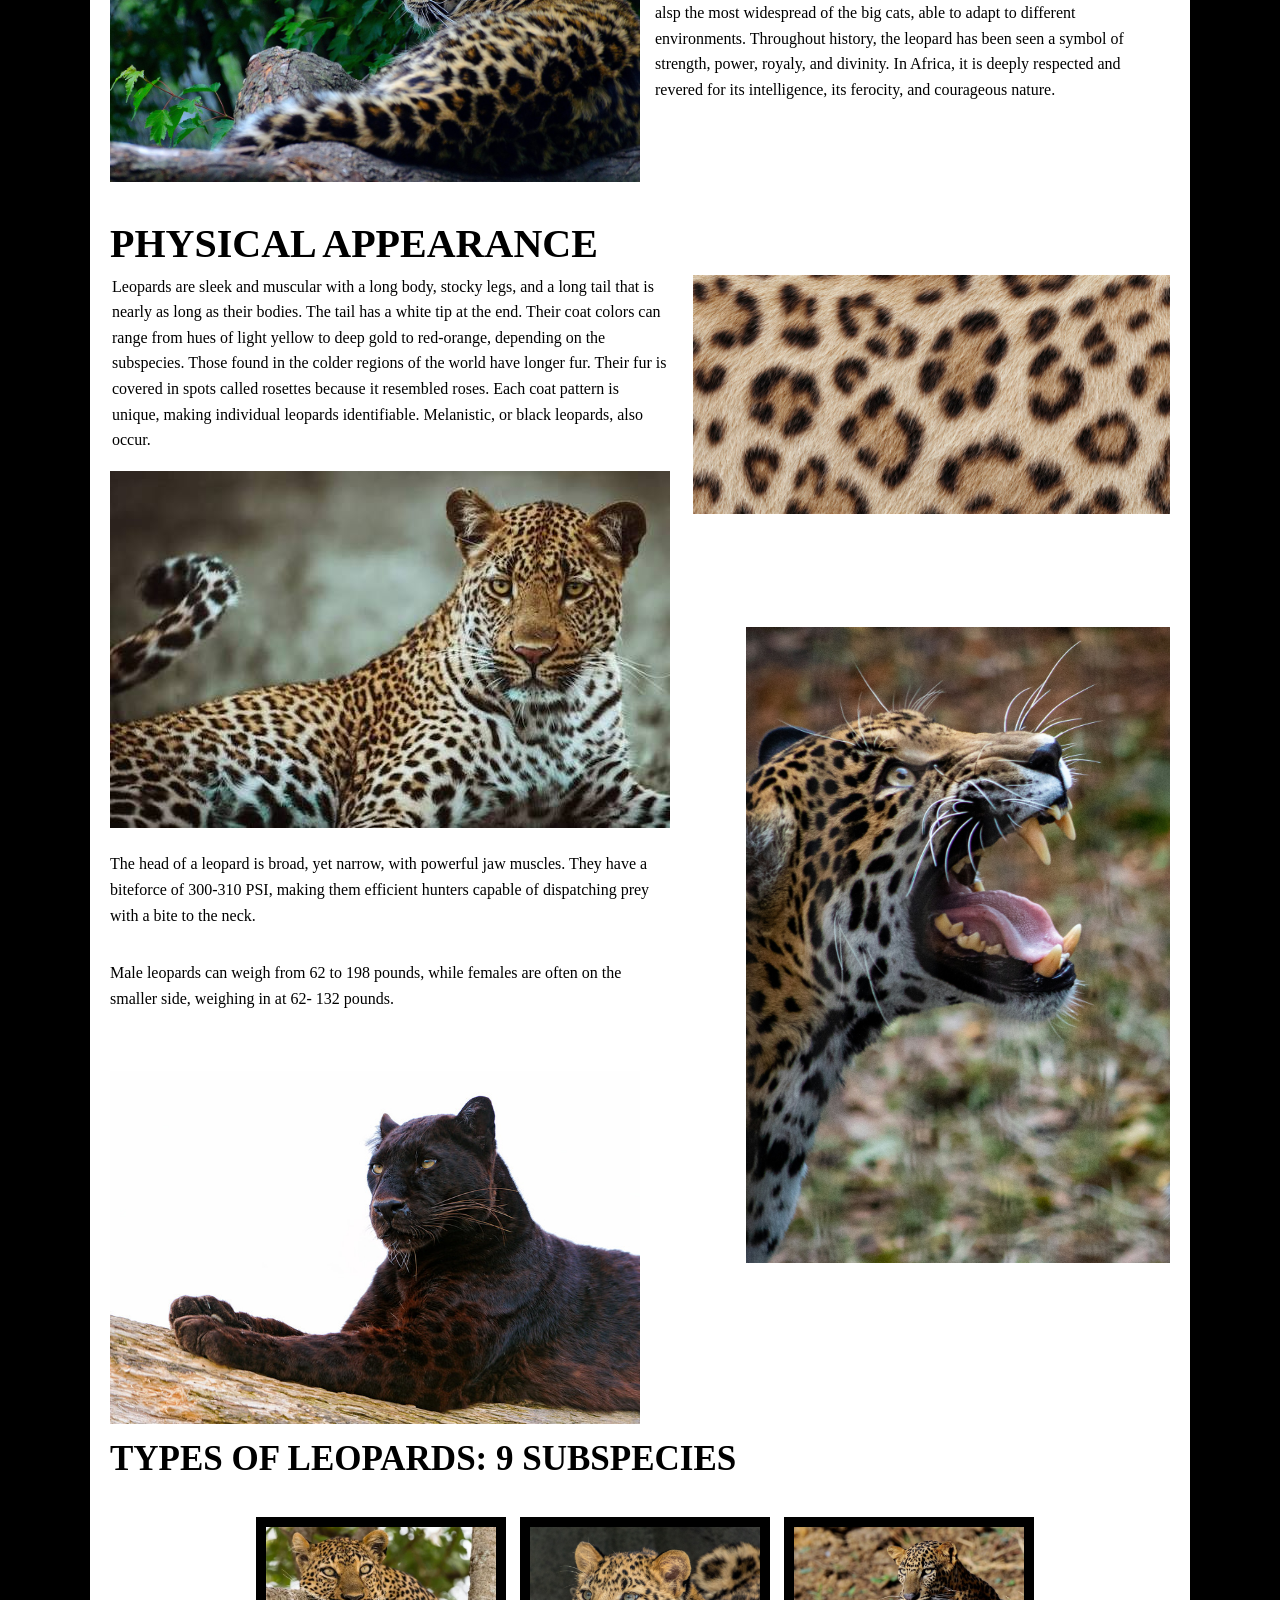
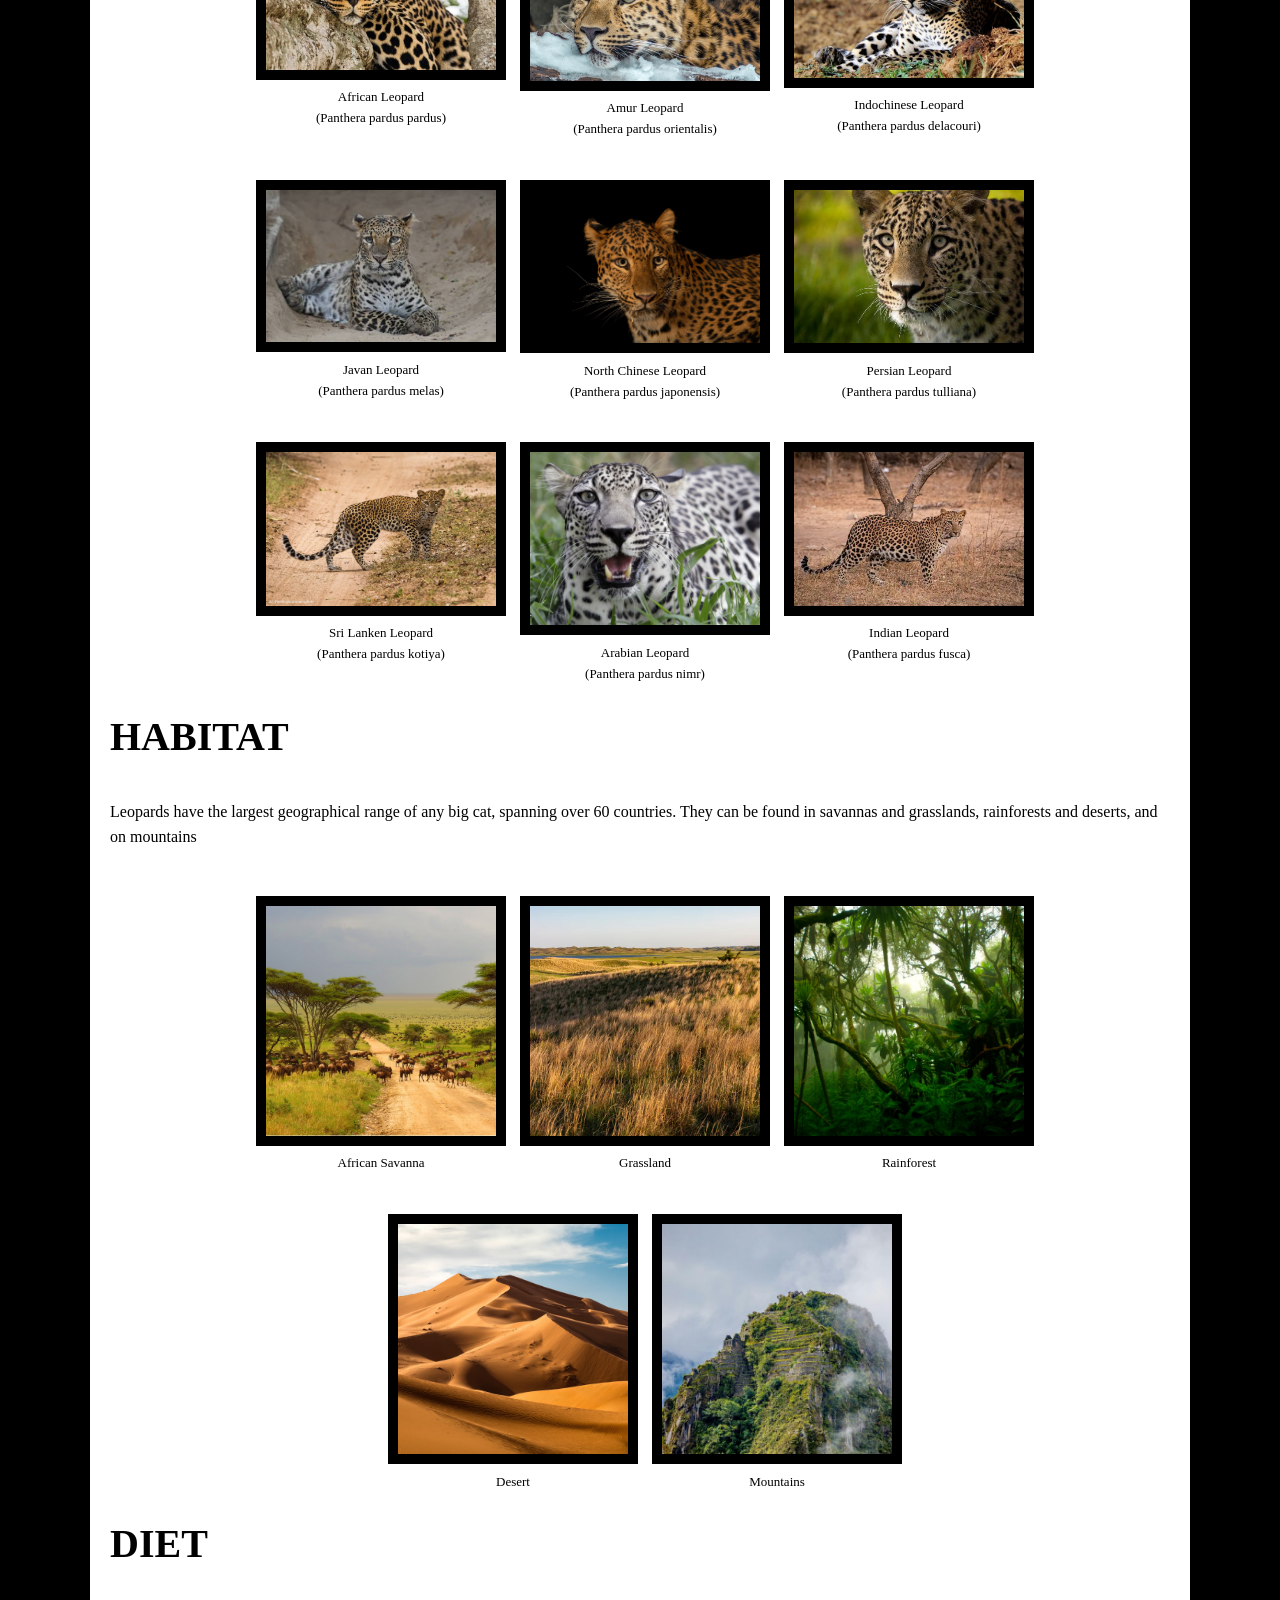
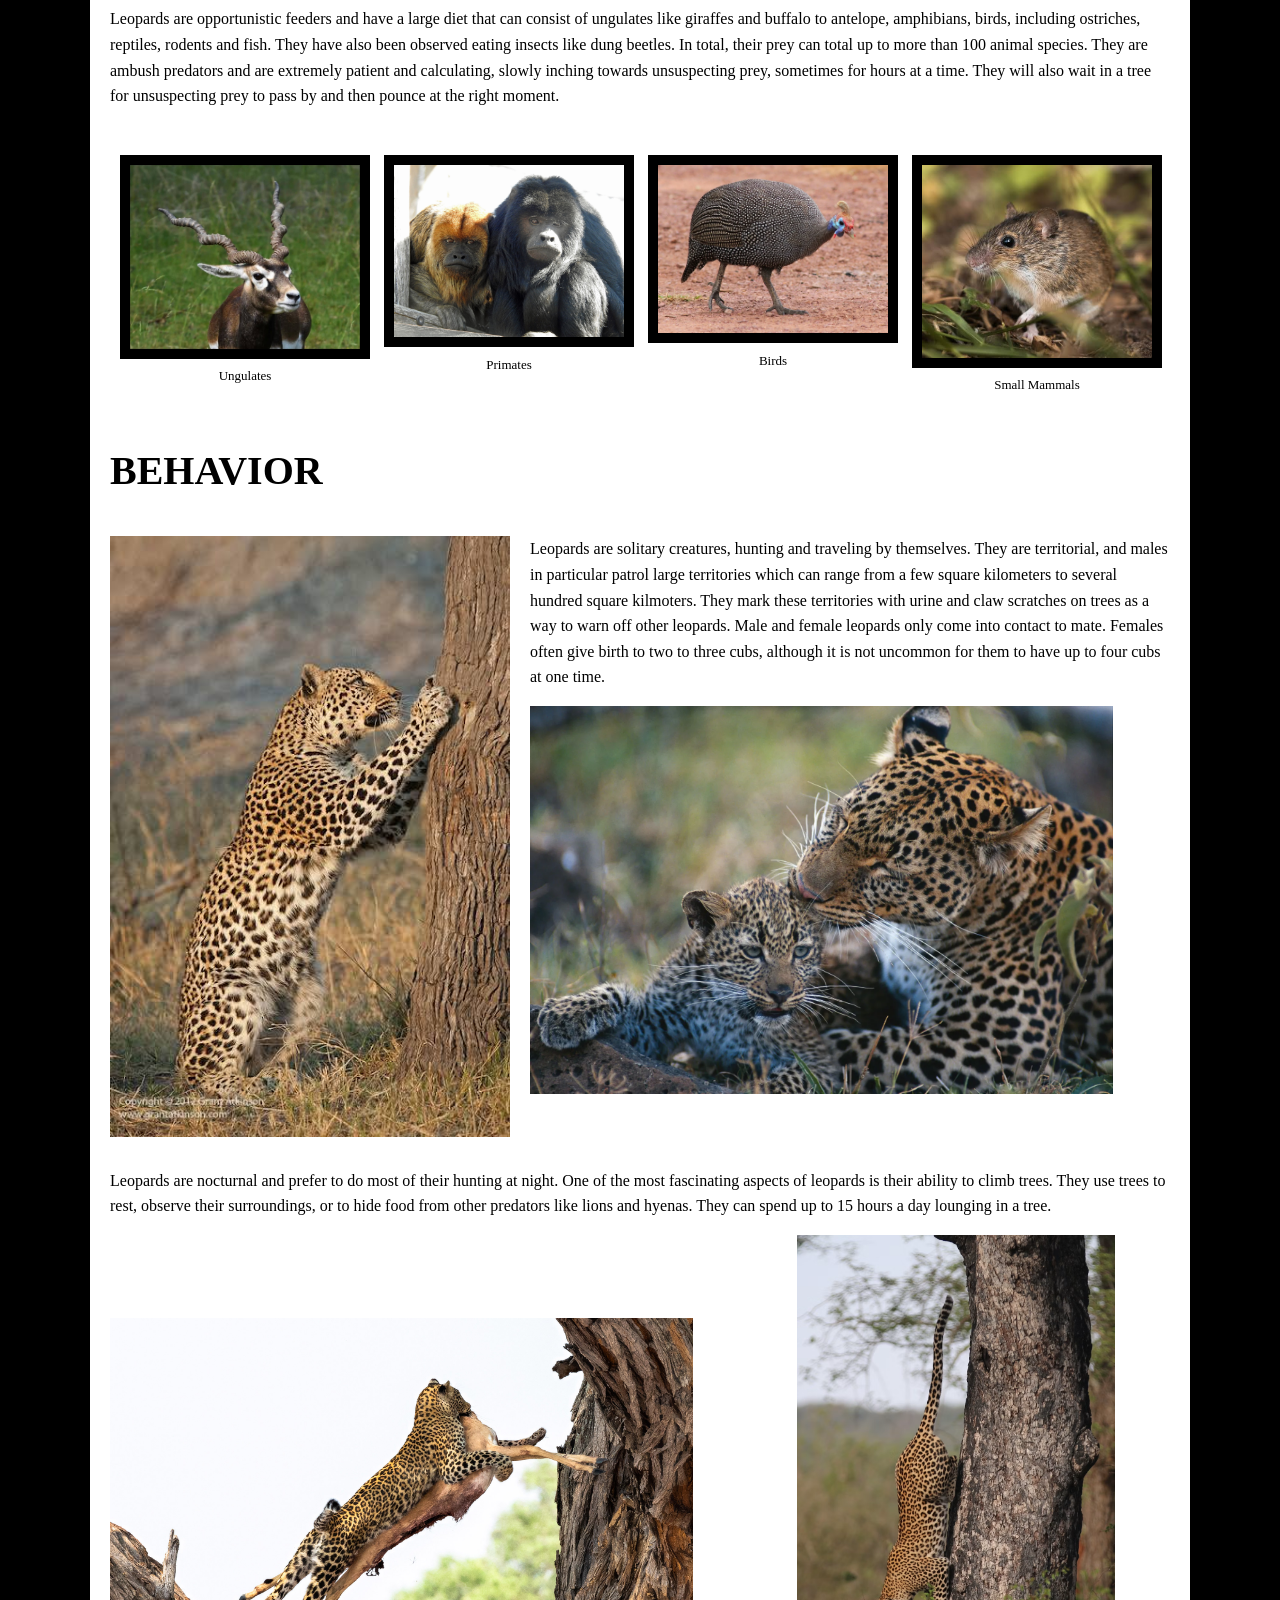
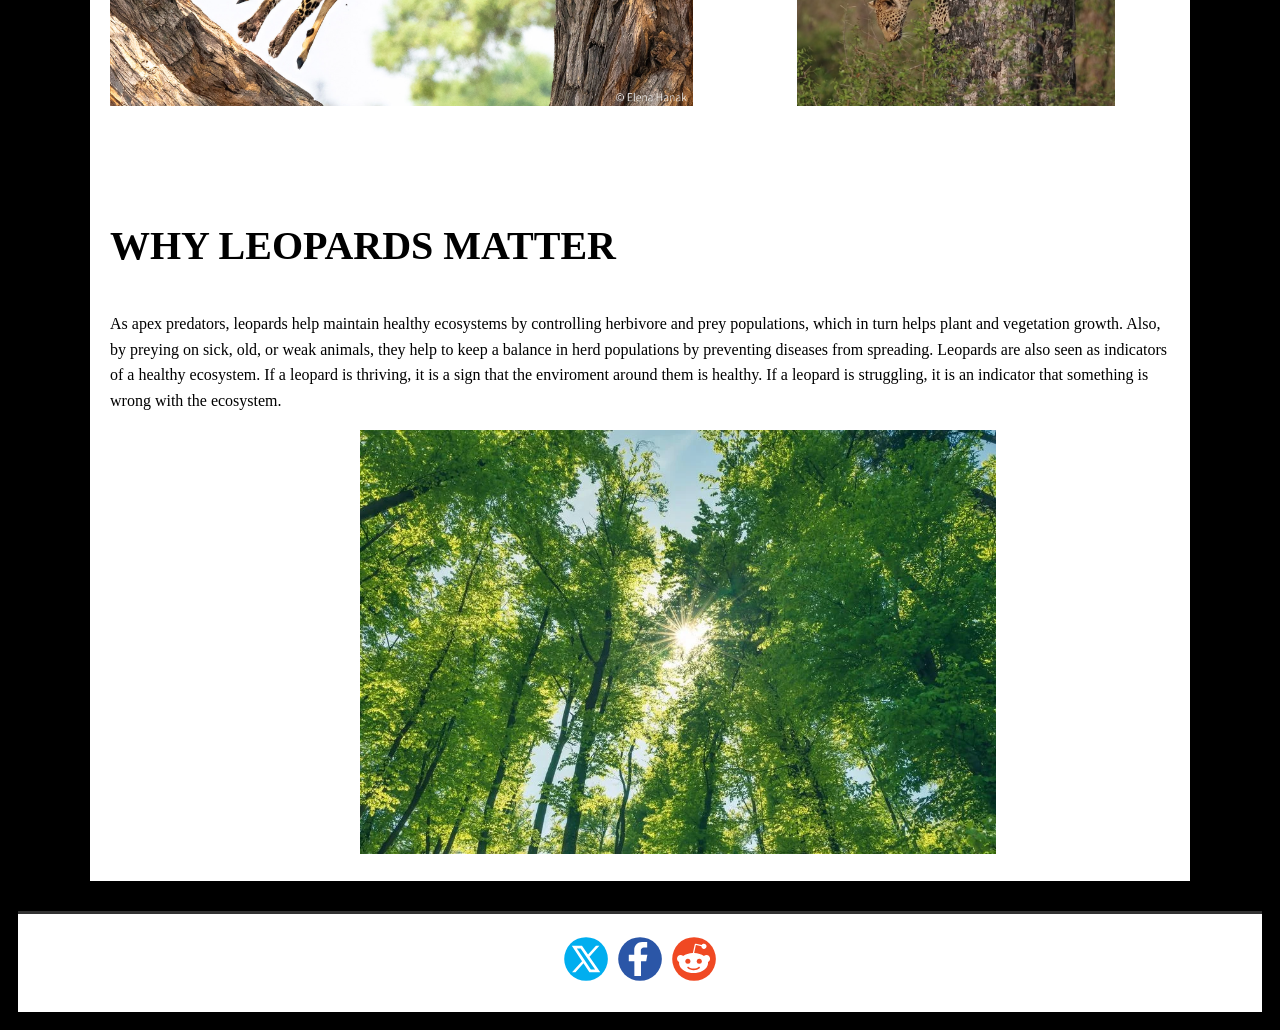
==== commit 62089d52: "Update index.html" ====
--- a/index.html
+++ b/index.html
@@ -45,12 +45,13 @@
     <p class="p-physical-2">The head of a leopard is broad, yet narrow, with powerful jaw muscles. They have a biteforce of 300-310 PSI, making them efficient hunters capable of dispatching prey with a bite to the neck.</p> 
     <p class="p-physical-3">Male leopards can weigh from 62 to 198 pounds, while females are often on the smaller side, weighing in at 62- 132 pounds. </p>
     <img class="jaws" src="images/jaws.jpeg" alt="Jaws">
-    <img class="blackleopard" src="images/Tambako.jpg"> alt="Black Leopard">
+    <img class="blackleopard" src="images/Tambako.jpg" alt="Black Leopard">
     
     
   
     
    <!--SUBSPECIES START-->      
+    
      <h2 class="subspecies-title">TYPES OF LEOPARDS: 9 SUBSPECIES</h2> 
     
     <div class="subspecies-gallery">
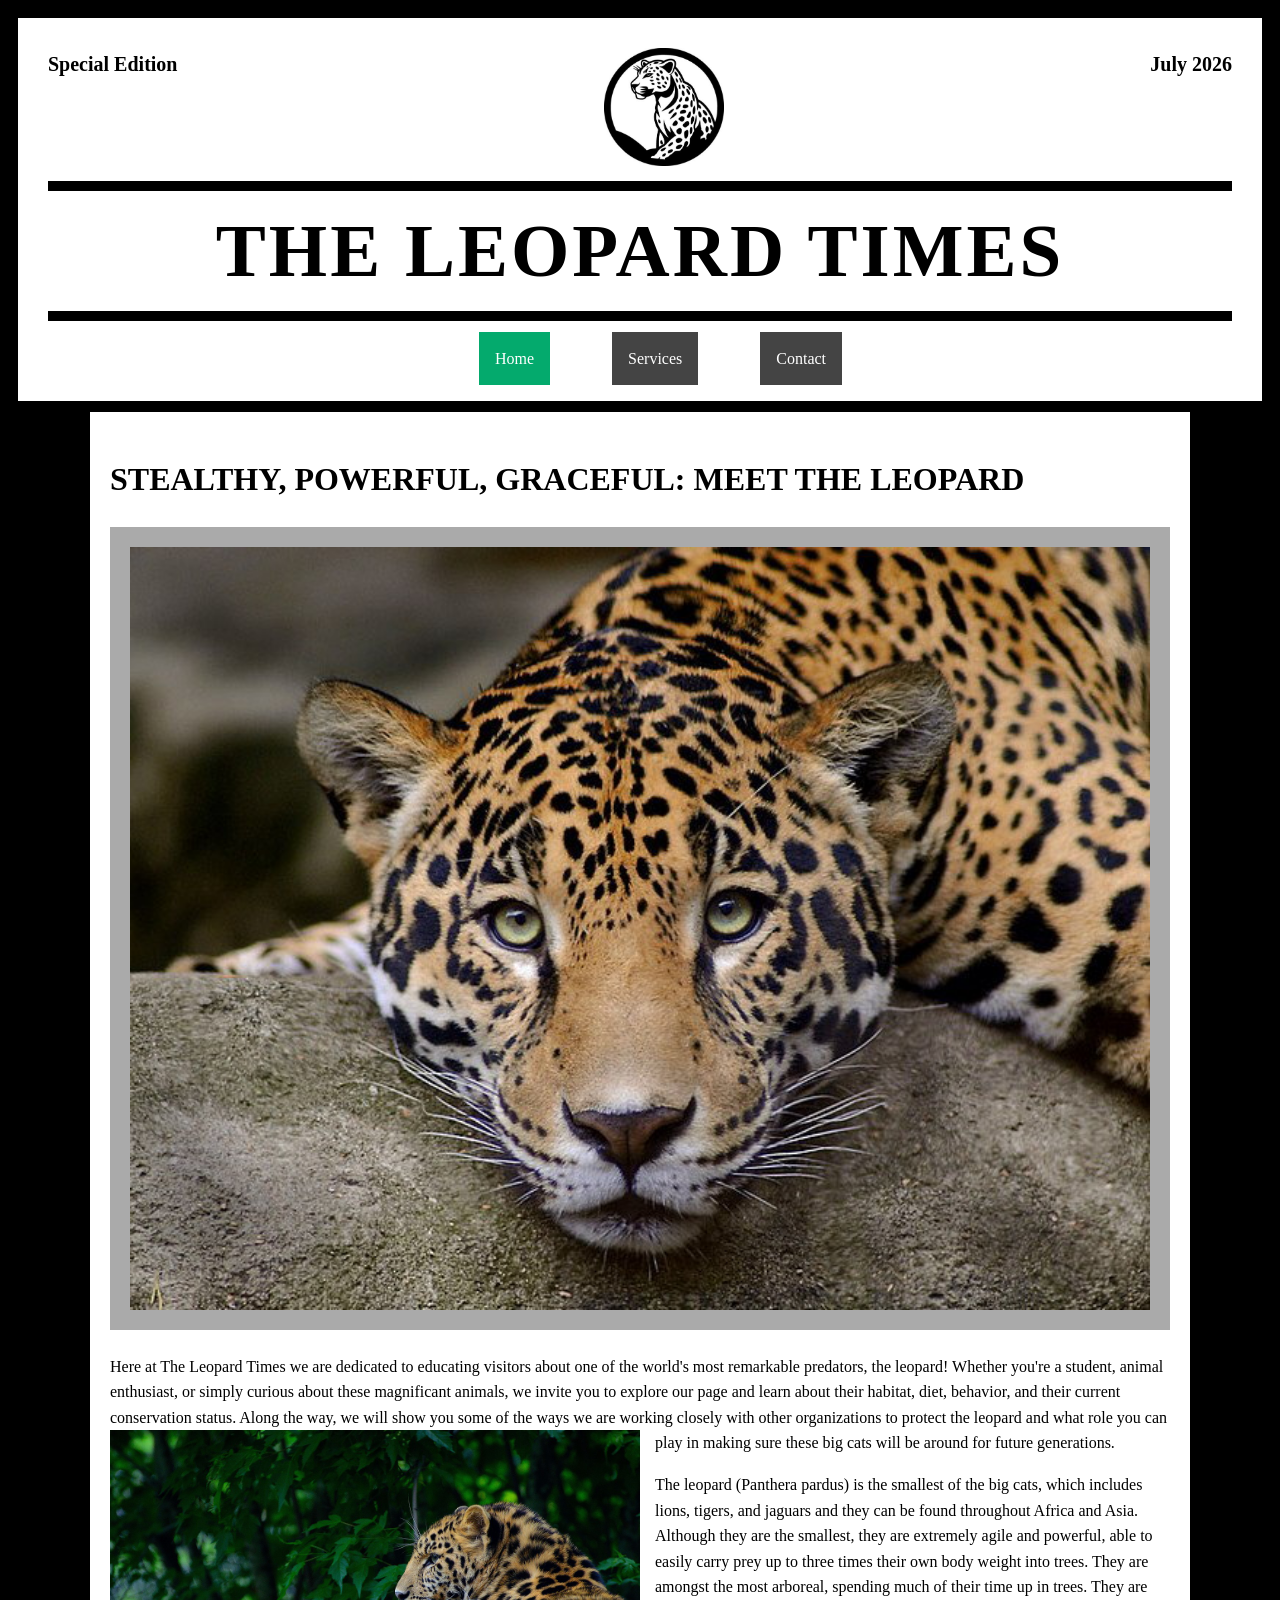
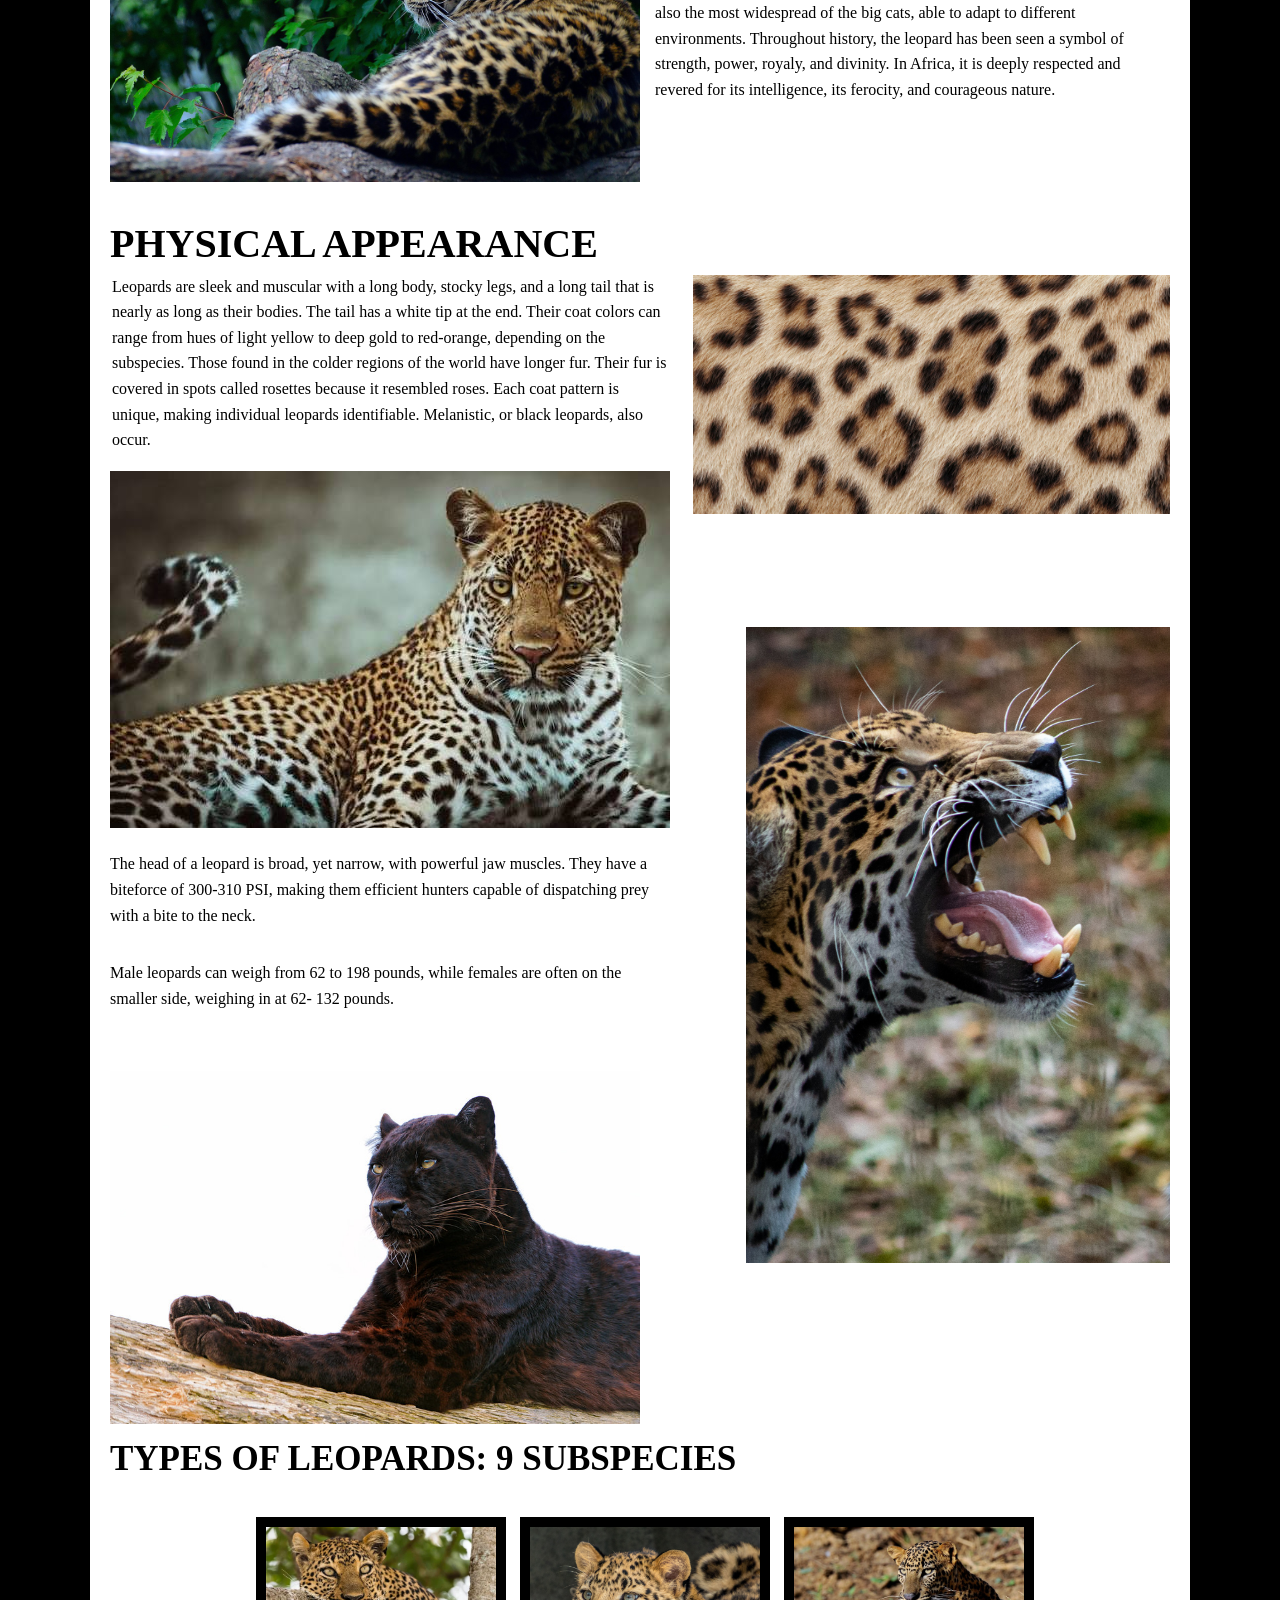
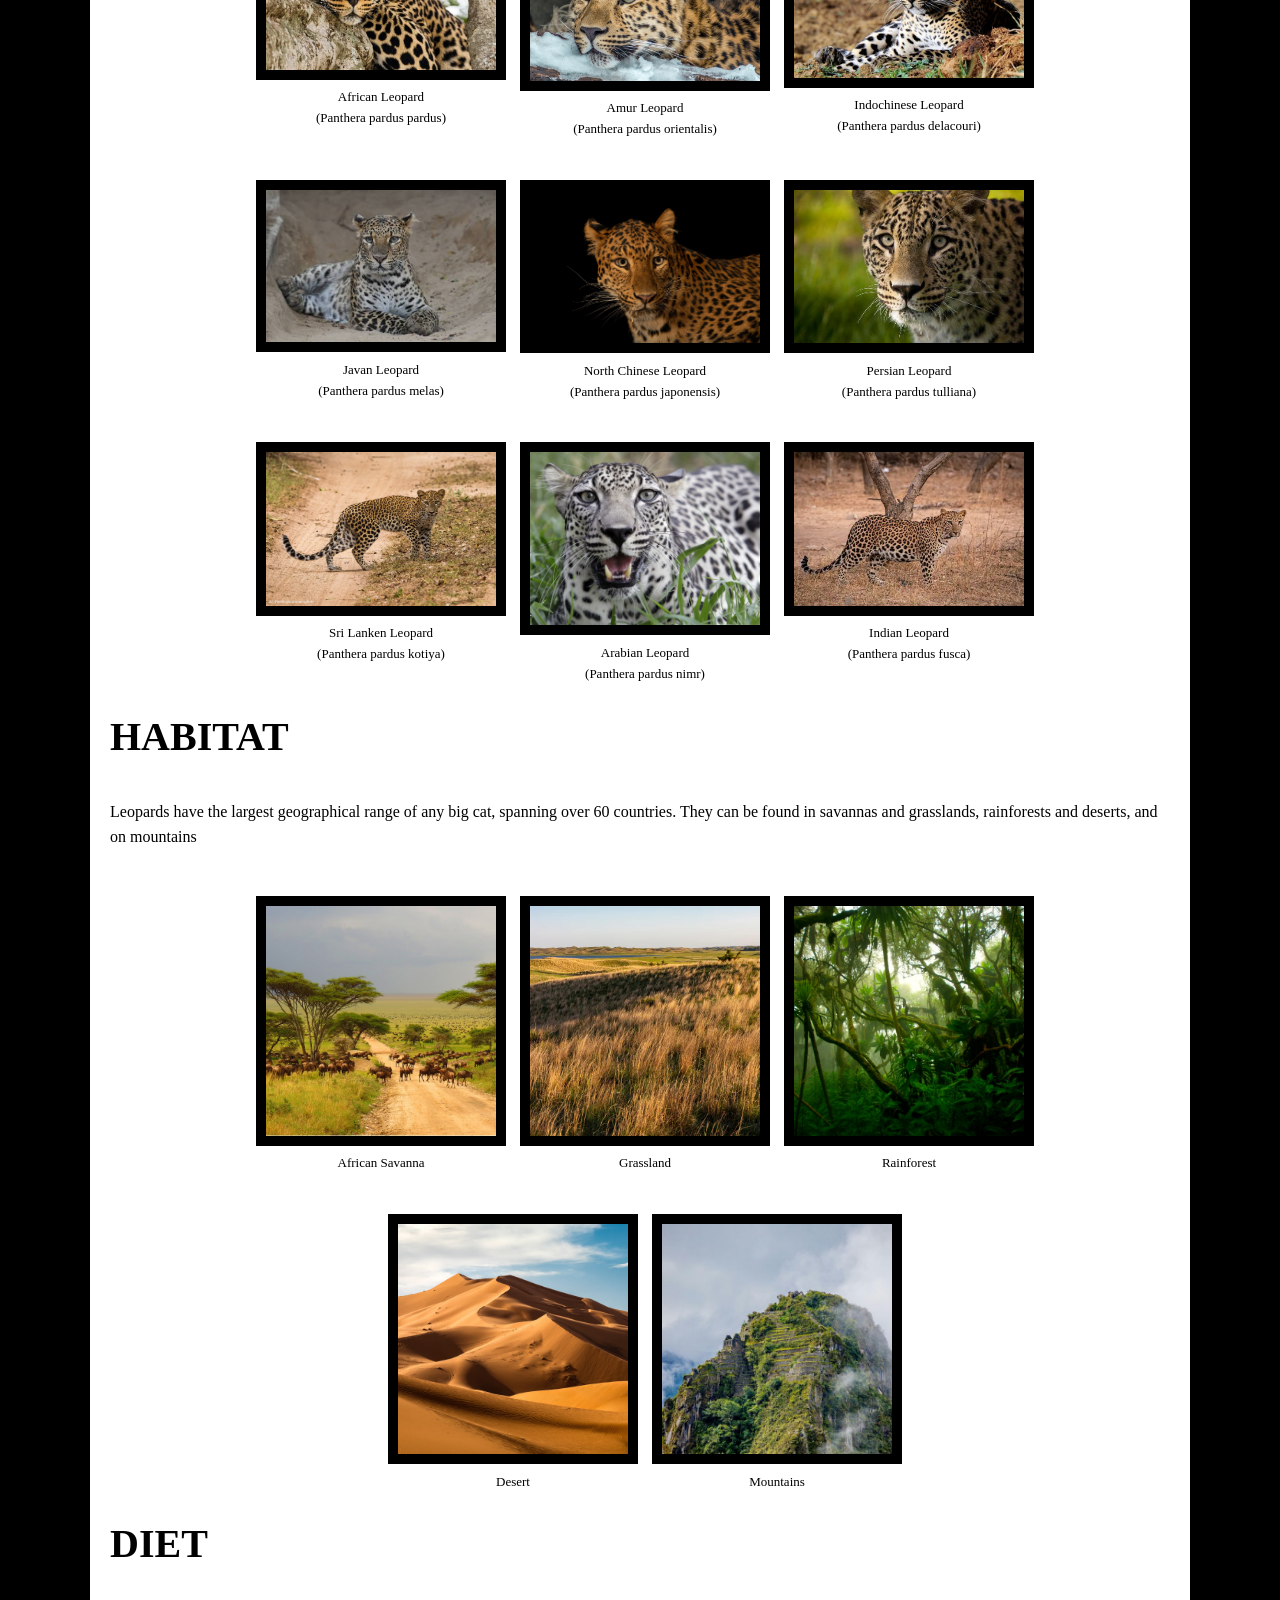
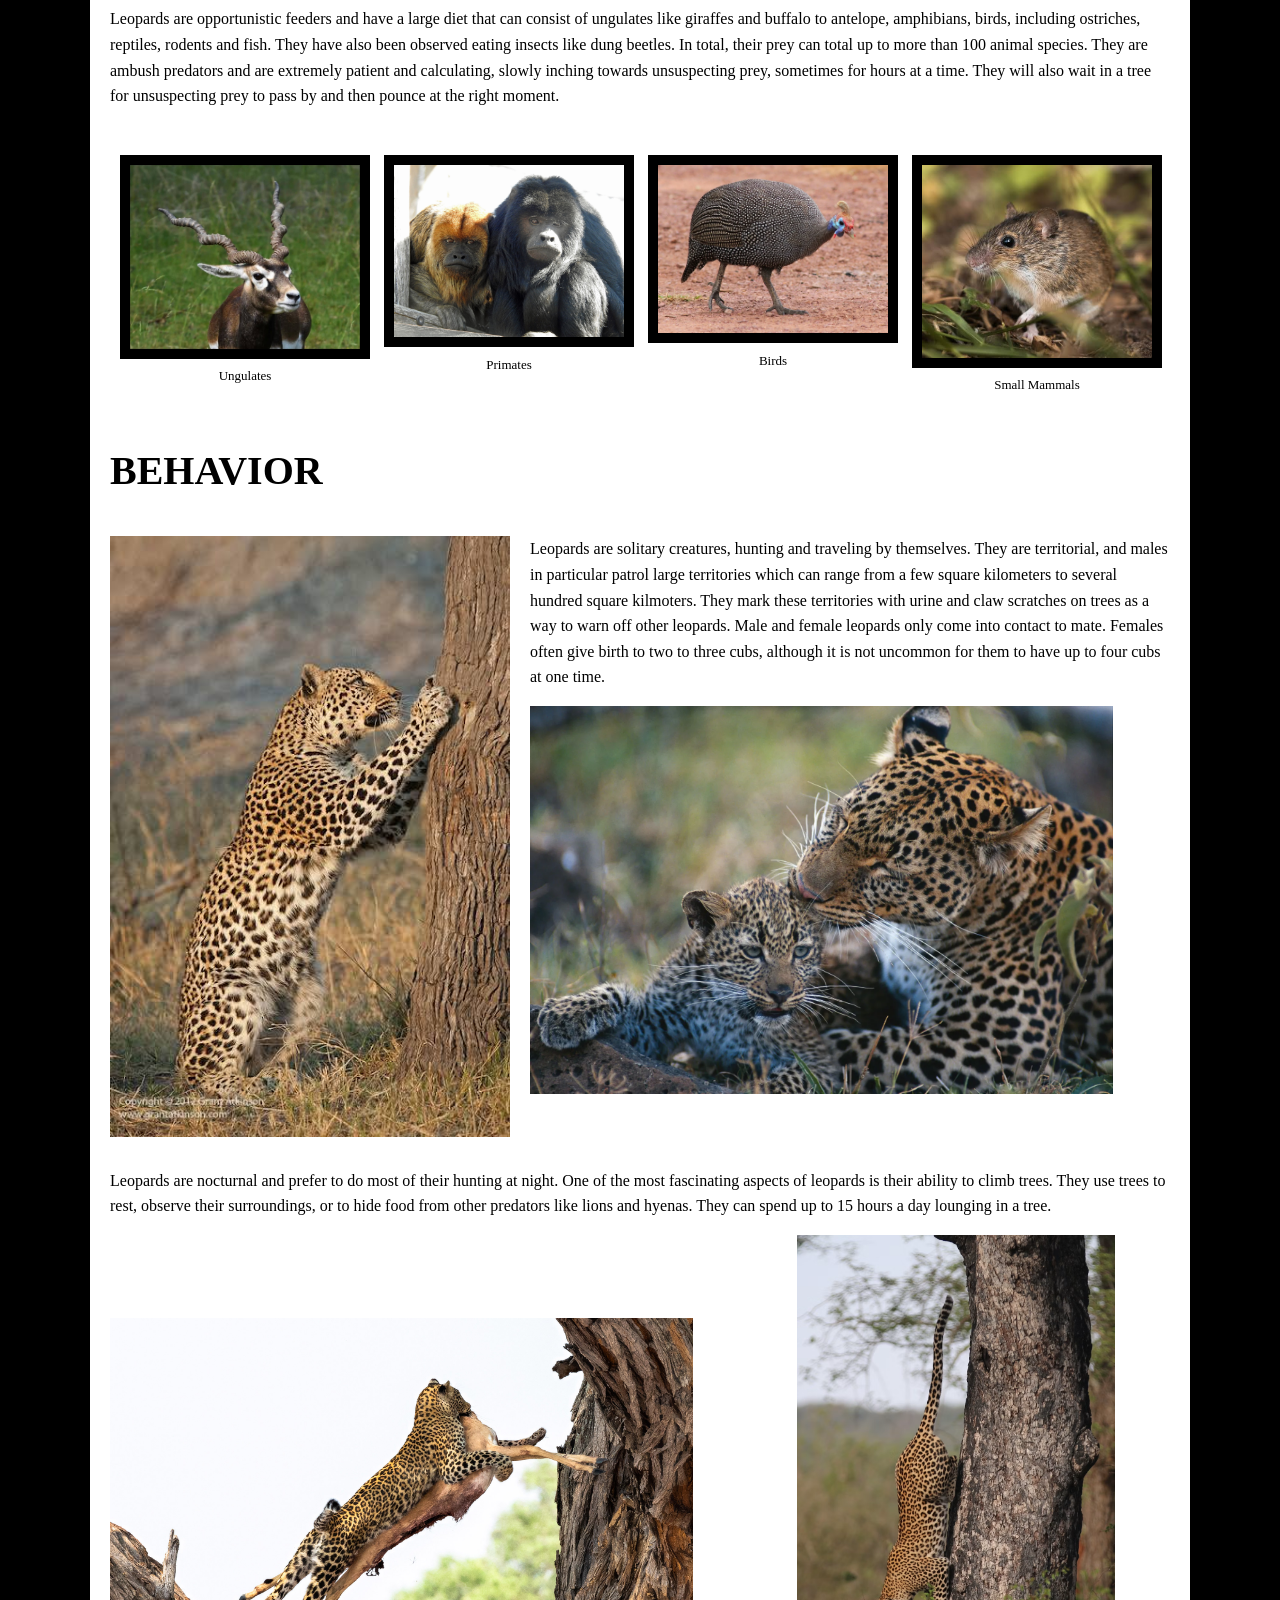
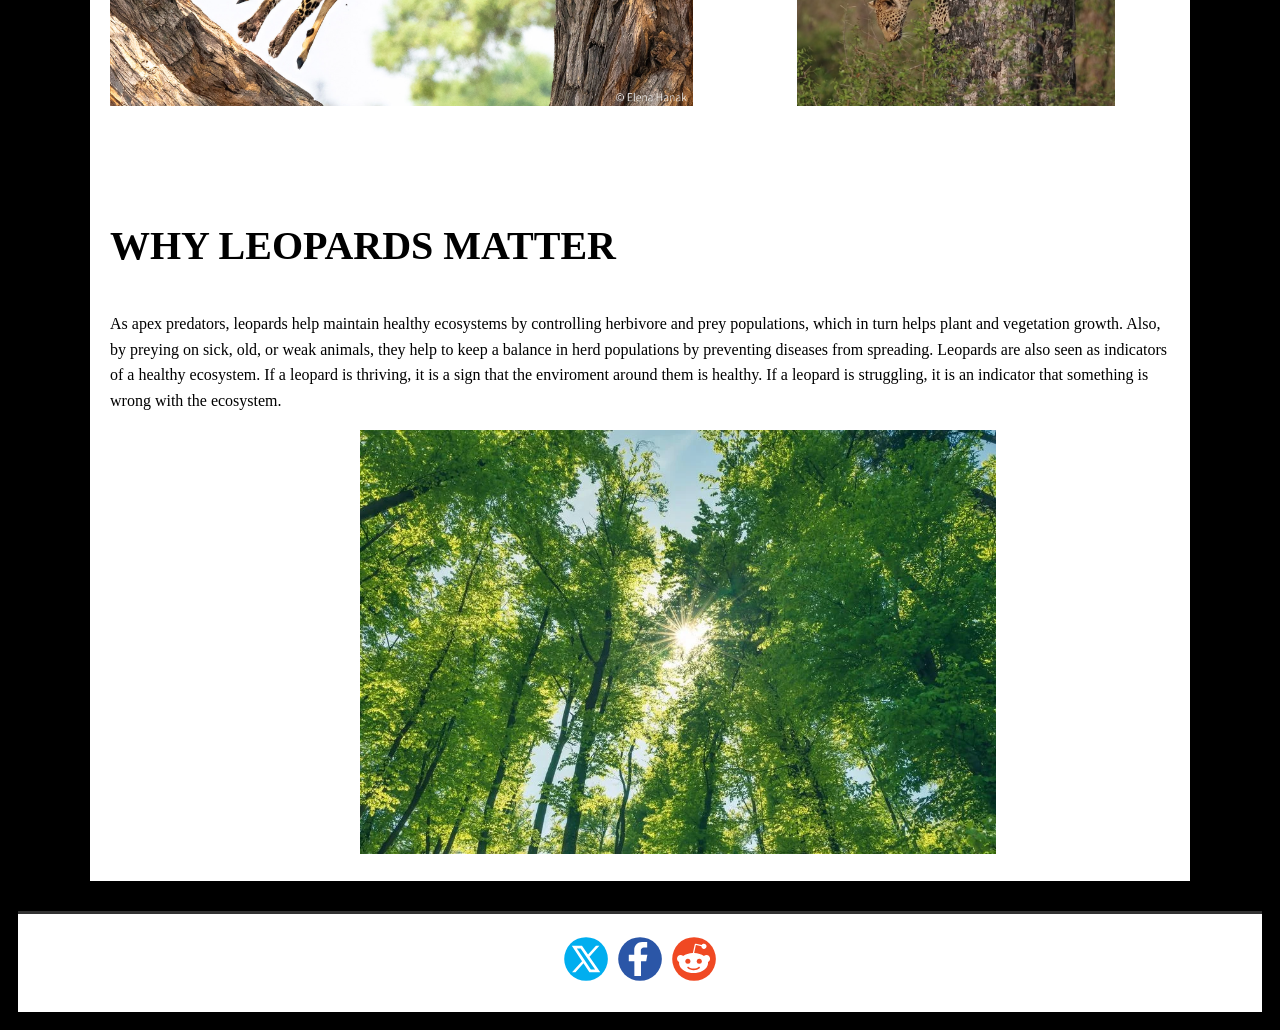
==== commit 7f95b543: "Update index.html" ====
--- a/index.html
+++ b/index.html
@@ -33,7 +33,7 @@
    
 <img class= "intro-image" src="images/AmurForest.jpg">
             
-<p> The leopard (Panthera pardus) is the smallest of the big cats, which includes lions, tigers, and jaguars and they can be found throughout Africa and Asia. Although they are the smallest, they are extremely agile and powerful, able to easily carry prey up to three times their own body weight into trees. They are amongst the most arboreal, spending much of their time up in trees. They are alsp the most widespread of the big cats, able to adapt to different environments. Throughout history, the leopard has been seen a symbol of strength, power, royaly, and divinity. In Africa, it is deeply respected and revered for its intelligence, its ferocity, and courageous nature. 
+<p> The leopard (Panthera pardus) is the smallest of the big cats, which includes lions, tigers, and jaguars and they can be found throughout Africa and Asia. Although they are the smallest, they are extremely agile and powerful, able to easily carry prey up to three times their own body weight into trees. They are amongst the most arboreal, spending much of their time up in trees. They are also the most widespread of the big cats, able to adapt to different environments. Throughout history, the leopard has been seen a symbol of strength, power, royaly, and divinity. In Africa, it is deeply respected and revered for its intelligence, its ferocity, and courageous nature. 
     
     <h2 class="physical-appearance-title">PHYSICAL APPEARANCE</h2> 
     
